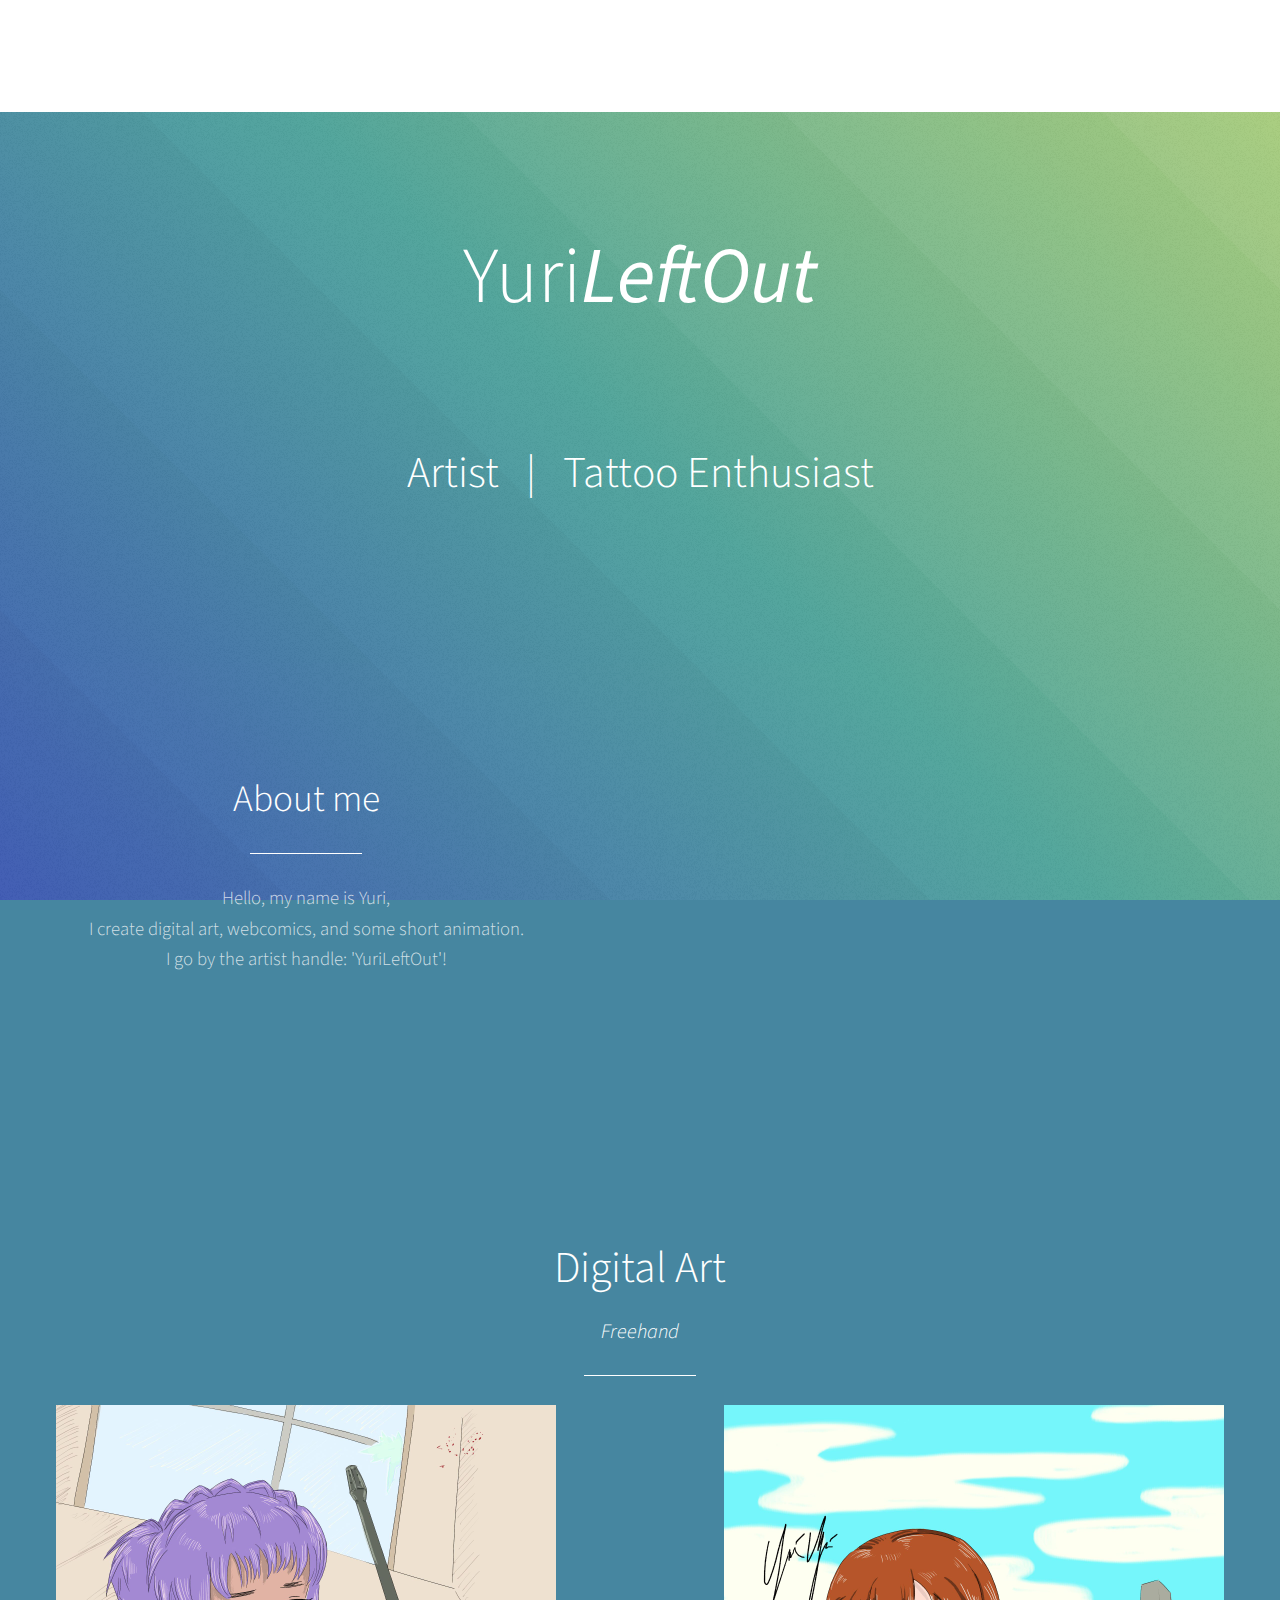
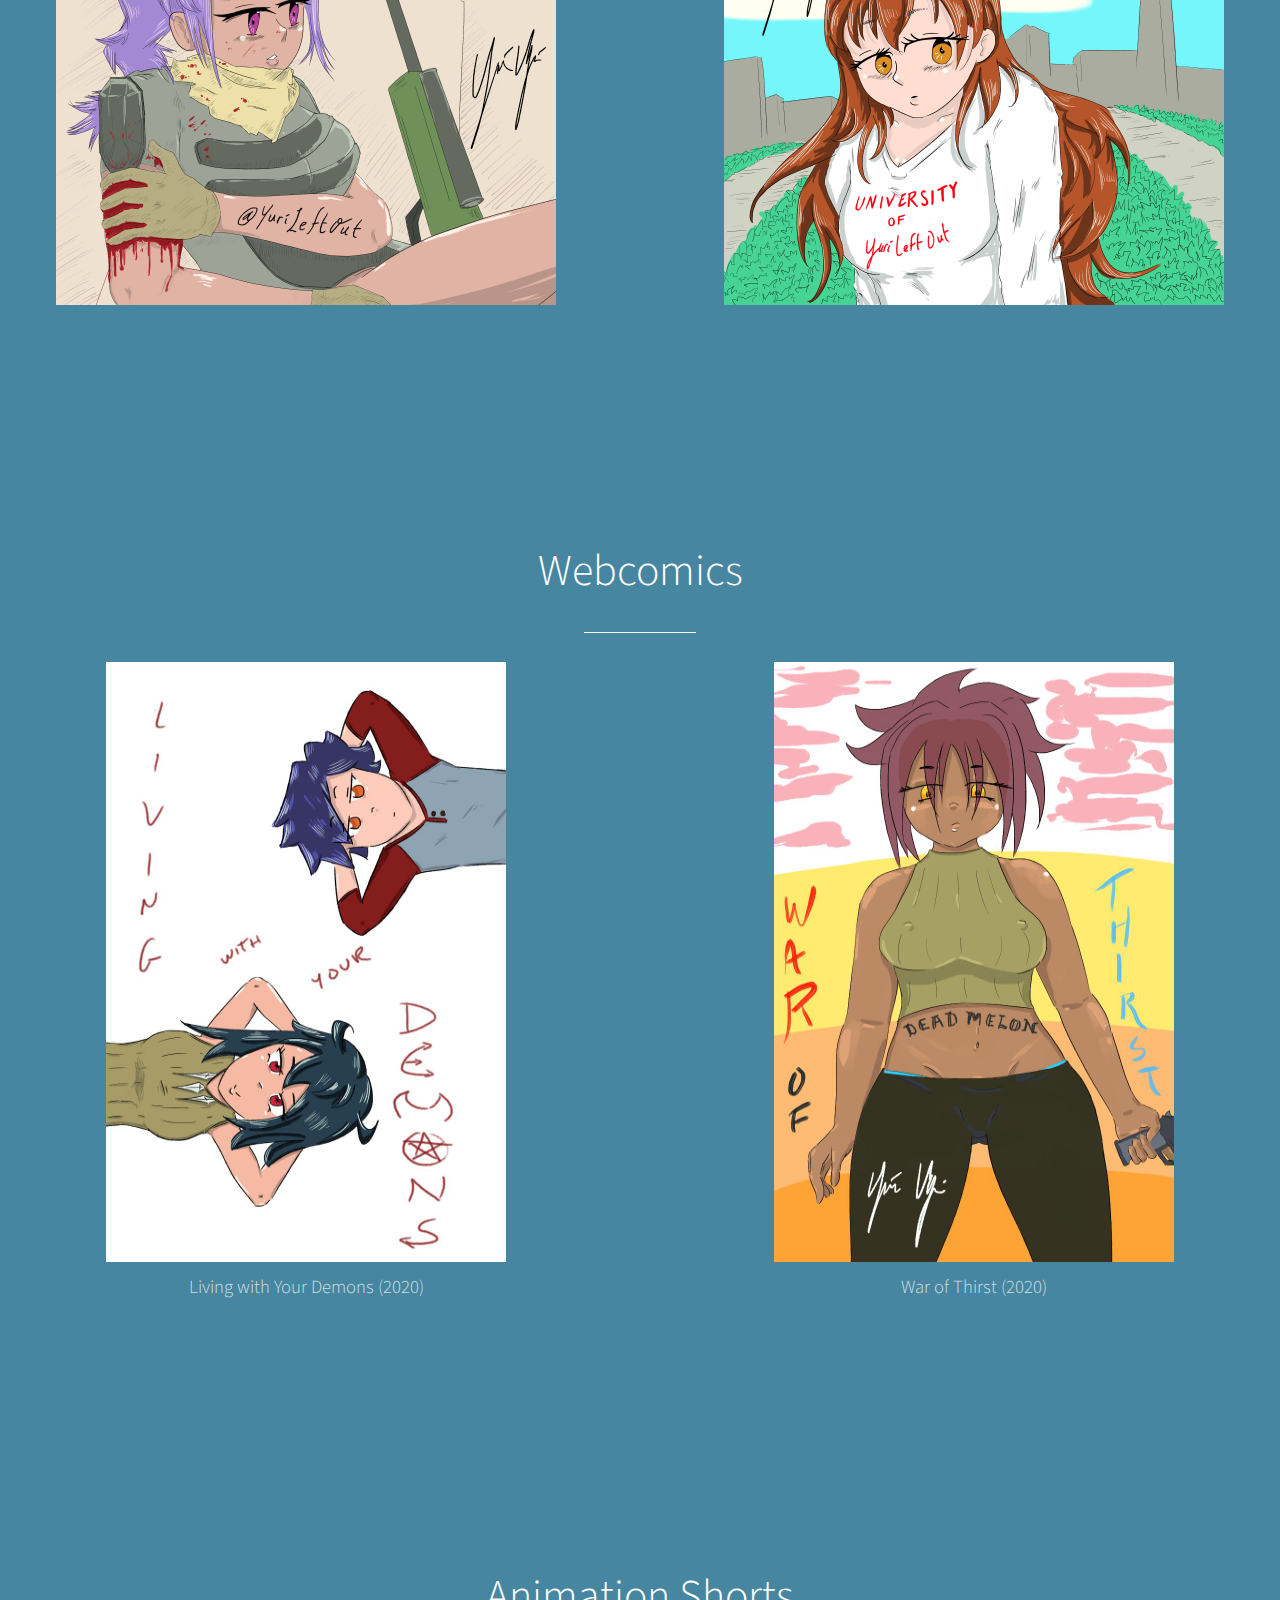
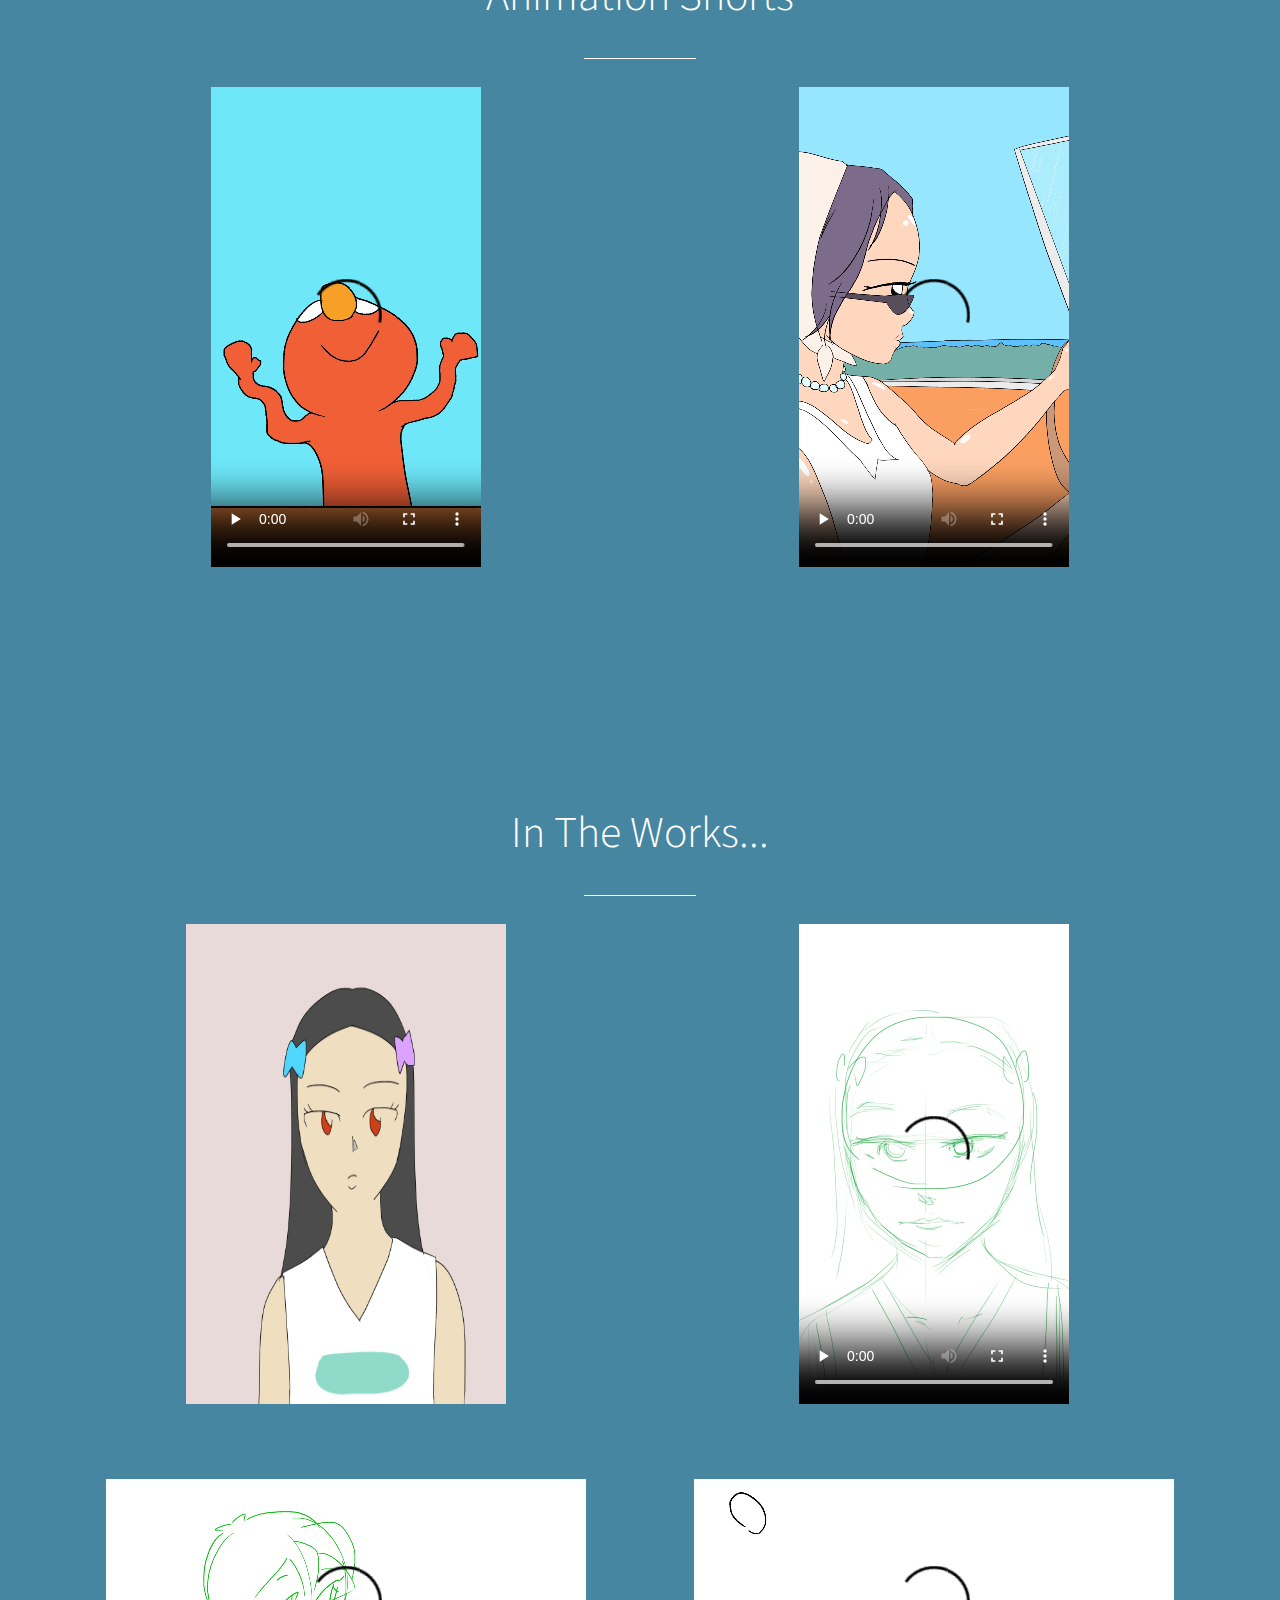
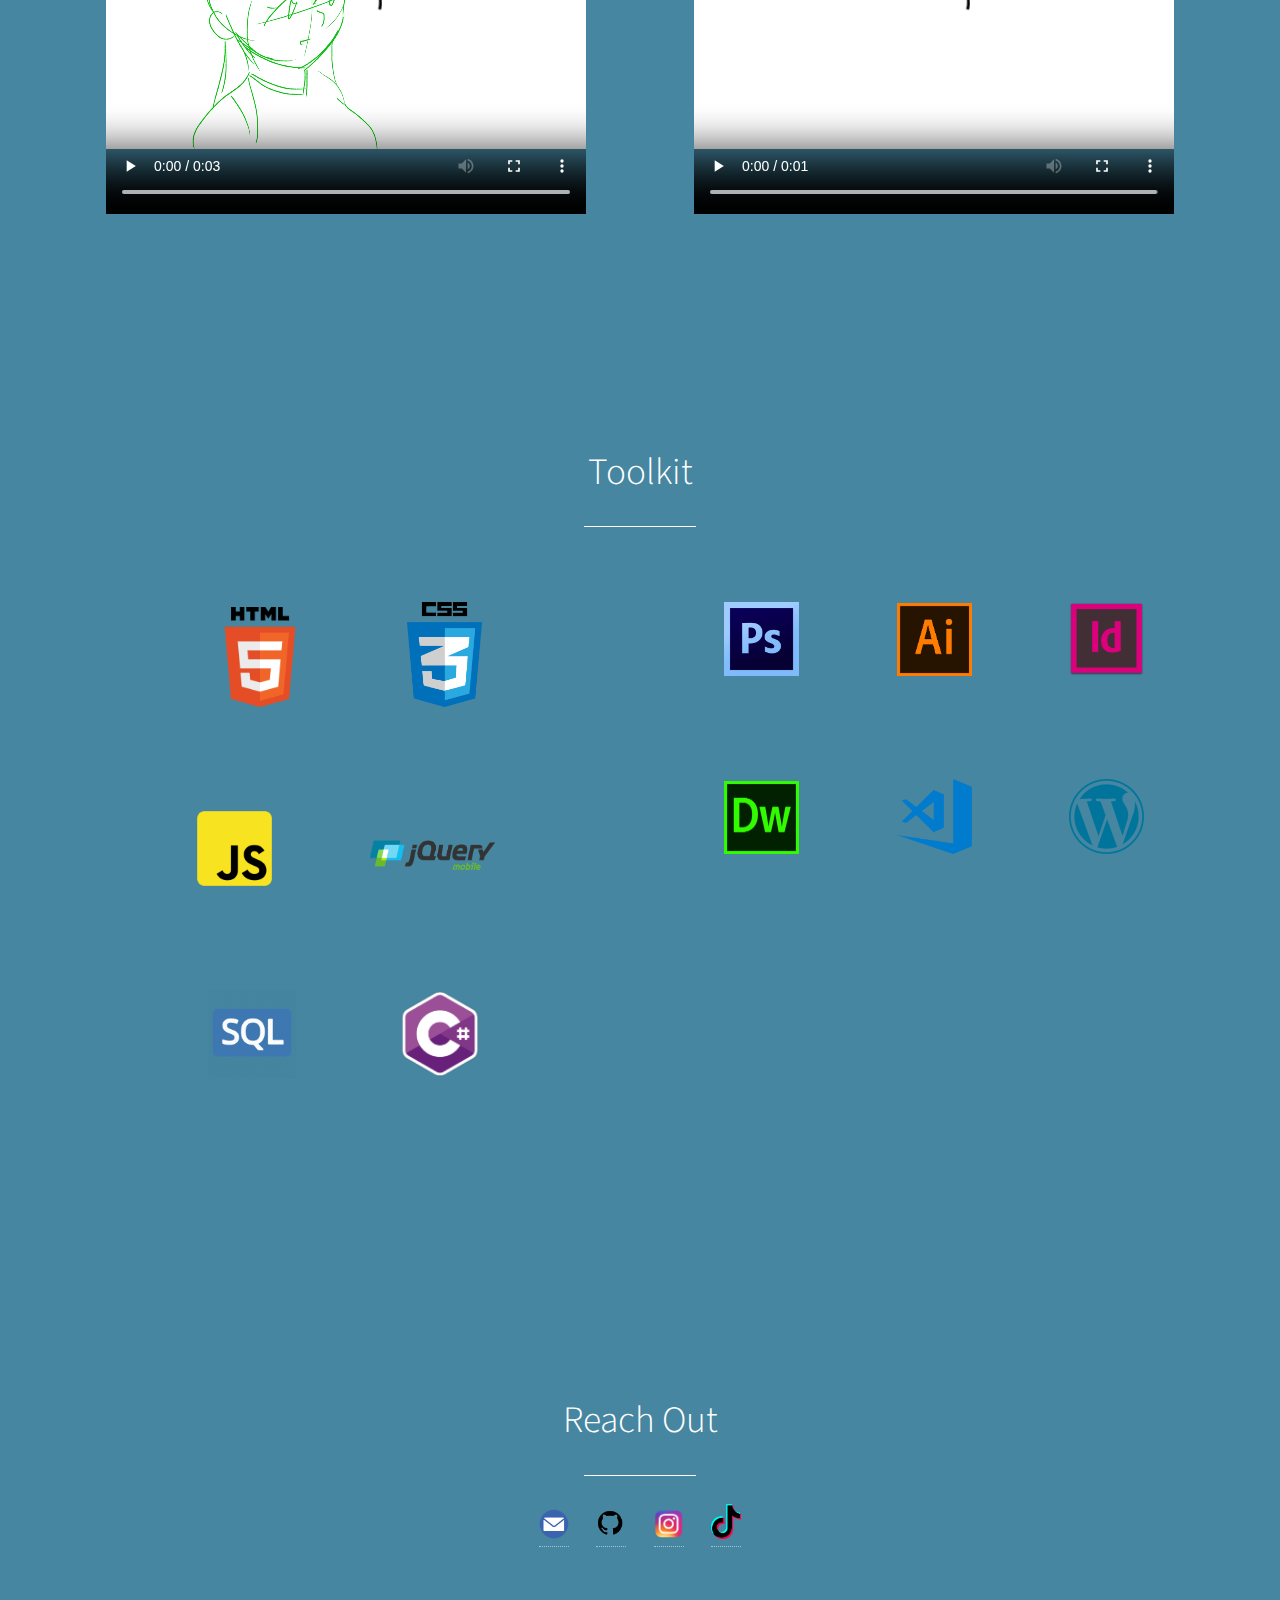
==== index.html @ c4eb5c22 "Add files via upload" ====
<!DOCTYPE HTML>
<!--
	Photon by HTML5 UP
	html5up.net | @ajlkn
	Free for personal and commercial use under the CCA 3.0 license (html5up.net/license)
-->
<html>
	<head>
		<title>YuriLeftOut</title>
		<meta charset="utf-8" />
		<meta name="viewport" content="width=device-width, initial-scale=1, user-scalable=no" />
		<link rel="stylesheet" href="assets/css/main.css" />
		<noscript><link rel="stylesheet" href="assets/css/noscript.css" /></noscript>
	</head>
	<body class="main style1">

		<!-- Header -->
			<section id="footer">
				<div class="">
					<!-- <span class="icon solid major fa-cloud"></span> -->
					
					<h1>Yuri<strong><i>LeftOut</i></strong></h1>
					
					<br>
					<h3>Artist &nbsp; | &nbsp; Tattoo Enthusiast</h3>
					
				</div>
			</section>


		<!-- About -->
			<section id="footer" class="">
				
					<div class="row gtr-150">
						<div class="col-6 col-12-medium">
							<header class="major">
								<h2>About me</h2>
							</header>
							<p>Hello, my name is Yuri,
                                <br>
                                I create digital art, webcomics, and some short animation.
                                <br>
                                I go by the artist handle: 'YuriLeftOut'!
								
							</p>
						</div>
                        <!--
						<div class="col-6 col-12-medium imp-medium">
							<span class="image fit"><img src="drawingTablet.jpg" alt="Graphic Design Process" /></span>
						</div>
                        -->
					</div>
				
			</section>

			<!-- vid demo reel -->
			<section id="footer" class="">
				
                    <header class="major">
						<a href="digitalart.html">
                        <h3>Digital Art</h3>
                        <p><i>Freehand</i></p>
                        </a>
					</header>

                    <!-- an extra row -->
					<div class="row gtr-150">
						<div id="image.left" class="col-6 col-12-medium">
							<img src="yuriyuri-SniperDowned-color3.jpg" width="500" length="500" alt="SniperDowned">
						</div>
						<div id="image.right" class="col-6 col-12-medium imp-medium">
							<img src="yuriyuri-TokyoFem-color3.jpg" width="500" length="500" alt="TokyoFem">
						</div>
					</div>

                    <!--
                    
					<div class="row gtr-150">
						<div id="image.left" class="col-6 col-12-medium">
							<img src="yuriyuri-Taki-color5.jpg" width="500" length="500" alt="Taki">
						</div>
						<div id="image.right" class="col-6 col-12-medium imp-medium">
							<img src="yuriyuri-Nagatoro-color5.jpg" width="500" length="500" alt="Nagatoro">
						</div>
					</div>
                    -->
                
            </section>
            
            <section id="footer" class="">
				
                    <header class="major">
						<a href="webcomics.html">
                            <h3>Webcomics</h3>
                        </a>
					</header>
                    <div class="row gtr-150">
                        
						<div class="col-6 col-12-medium">
							<img src="LwYD-titleCardMain2.jpg" position="center-align" width="400" height="600" alt="Living with Your Demons">
                            <p>Living with Your Demons (2020)</p>
						</div>
						
                        <div class="col-6 col-12-medium">
							<img src="WOT-titleCardArt1.jpg" position="center-align" width="400" height="600" alt="War of Thirst">
                            <p>War of Thirst (2020)</p>
						
					</div>

                    
                </div>
			</section>


            <section id="footer" class="">
				<div class="container">
                    <header class="major">
                        <a href="anishorts.html">
						<h3>Animation Shorts</h3>
                        </a>
					</header>


                    <!-- an extra row 2.5 -->
					<div class="row gtr-150">
						<div class="col-6 col-12-medium">
							<video width="270" height="480" autoplay controls loop>
								<source src="tt-ABCDEFu-Elmo2-withTag.mp4" type="video/mp4">
								Your browser does not support the video tag.
							</video>
						</div>
                        <div class="col-6 col-12-medium">
							<video width="270" height="480" autoplay controls loop>
								<source src="OR-DejaVu-ani2-lighting.mp4" type="video/mp4">
								Your browser does not support the video tag.
							</video>
						</div>
                        <!--
						<div class="col-6 col-12-medium imp-medium">
							<video width="270" height="480" autoplay controls loop>
								<source src="tt-DojaCat-ani3ink-color4.mp4" type="video/mp4">
								Your browser does not support the video tag.
							</video>
						</div>
                        -->
					</div>


					<!-- an extra row 3 -->
                    <!--
					<div class="row gtr-150">
						<div class="col-6 col-12-medium">
							<video width="270" height="480" autoplay controls loop>
								<source src="OR-DejaVu-ani2-lighting.mp4" type="video/mp4">
								Your browser does not support the video tag.
							</video>
						</div>
						<div class="col-6 col-12-medium imp-medium">
							<video width="270" height="480" autoplay controls loop>
								<source src="tt-DojaCat-ani3ink-color4.mp4" type="video/mp4">
								Your browser does not support the video tag.
							</video>
						</div>
					</div>
                    -->

					<!-- an extra row 4 -->
                    <!--
					<div class="row gtr-150">
						<div class="col-6 col-12-medium">
							<video width="270" height="480" autoplay controls loop>
								<source src="tt-BananaPhone-ani1-color2.mp4" type="video/mp4">
								Your browser does not support the video tag.
							</video>
						</div>
						<div class="col-6 col-12-medium imp-medium">
							<video width="270" height="480" autoplay controls loop>
								<source src="tt-BananaPhone-ani2-color2.mp4" type="video/mp4">
								Your browser does not support the video tag.
							</video>
						</div>
					</div>
                    -->
                </div>
			</section>


            <section id="footer" class="">
				<div class="container">
                    <header class="major">
						<h3>In The Works...</h3>
					</header>
                    <!-- an extra row 5 -->
					<div class="row gtr-150">
						<div class="col-6 col-12-medium">
							<img src="characterModel-G4U.jpg" width="320" height="480">
						</div>
						<div class="col-6 col-12-medium imp-medium">
							<video width="270" height="480" autoplay controls loop>
								<source src="tt-G4U-ani5.mp4" type="video/mp4">
								Your browser does not support the video tag.
							</video>
						</div>
					</div>

                    <!-- an extra row 5 -->
                    <!--
					<div class="row gtr-150">
						
						<div class="">
							<video width="960" height="540" autoplay controls loop>
								<source src="ani-Levi-redone.mp4" type="video/mp4">
								Your browser does not support the video tag.
							</video>
						</div>
					</div>
                    -->


                    <!-- an extra row -->
					<div class="row gtr-150">
                        <div class="col-6 col-12-medium">
							<video width="480" height="400" autoplay controls loop>
								<source src="YT-WorstInterviewEver-DeskGirl.mp4" type="video/mp4">
								Your browser does not support the video tag.
							</video>
						</div>
						<!--
                        <div class="col-6 col-12-medium">
							<video width="480" height="400" autoplay controls loop>
								<source src="AniTest-charDes.mp4" type="video/mp4">
								Your browser does not support the video tag.
							</video>
						</div>
                        -->
						<div class="col-6 col-12-medium imp-medium">
							<video width="480" height="400" autoplay controls loop>
								<source src="AniTest-BallBounce1.mp4" type="video/mp4">
								Your browser does not support the video tag.
							</video>
						</div>
					</div>


				</div>
			</section>


			
			<section id="footer" class="">
					<div class="container">
						<header class="major" align="center">
							<h2>Toolkit</h2>
						</header>
						
						<div class="row gtr-150">
							<div class="col-6 col-12-medium">
								<ul class="major-icons">
									<li><span><img src="html5.png" width="100px" length="100px" alt="HTML5"></span></li>
									<li><span><img src="css3.png" width="75px" length="75px" alt="CSS3"></span></li>
									<li><span><img src="javascript.png" width="75px" length="75px" alt="JavaScript"></span></li>
									<li><span><img src="jQuery.png" width="125px" length="125px" alt="jQuery"></span></li>
									<li><span><img src="sql.png" width="90px" length="90px" alt="SQL"></span></li>
									<li><span><img src="csharppng.png" width="90px" length="90px" alt="C#"></span></li>
								</ul>
							</div>
							<div class="col-6 col-12-medium">
								<ul class="major-icons">
									<li><span><img src="psicon.png" width="75px" length="75px" alt="Adobe Photoshop"></span></li>
									<li><span><img src="aiicon.png" width="75px" length="75px" alt="Adobe Illustrator"></span></li>
									<li><span><img src="idicon.png" width="75px" length="75px" alt="Adobe InDesign"></span></li>
									<li><span><img src="dwicon.png" width="75px" length="75px" alt="Adobe Dreamweaver"></span></li>
									<li><span><img src="visualstudiocodeicon.png" width="75px" length="75px" alt="Visual Studio Code"></span></li>
									<li><span><img src="wordpressicon.png" width="75px" length="75px" alt="WordPress"></span></li>
								</ul>
							</div>
						</div>
					</div>
				</section>
			
	
            <!--
			
				<section id="footer" class="main style1 special">
					<div class="container">
						<header class="major">
							<h2>Projects</h2>
						</header>
						<a href="https://www.instagram.com/chriscollins/" class="button wide">View</a>
					</div>
				</section>
            -->



		<!-- Four -->
			<section id="footer" class="main style2 special">
				<div class="container">
					<header class="major">
						<h2>Reach Out</h2>
					</header>
										<!-- Icon links -->
										<ul class="icons">
                                            <!--
                                            <li><a href="mailto:chrisjruiz@outlook.com?subject= New Inquiry" class="icon solid alt fa-envelope"><span class="label">Email</span></a></li>
											<li><a href="https://github.com/yurileftout" class="icon brands alt fa-github"><span class="label">GitHub</span></a></li>
											<li><a href="https://webtoon.com/yurileftout" class="icon brands alt fa-github"><span class="label">Webtoon</span></a></li>
                                            <li><a href="https://lezhin.com/yurileftout" class="icon brands alt fa-github"><span class="label">Lezhin</span></a></li>
                                            -->
                                            <li><a href="mailto:yuriyurisan@protonmail.com?subject= New Inquiry"><img src="emailLogo.png" width="30px" length="30px" alt="Email"></a></li>
											<li><a href="https://github.com/yurileftout"><img src="githubLogo.png" width="30px" length="30px" alt="Github"></a></li>
                                            <!--
                                            <li><a href="https://webtoon.com/yurileftout"><img src="WebtoonLogo.png" width="30px" length="30px" alt="Webtoon"></a></li>
                                            <li><a href="https://youtube.com/yurileftout"><img src="YTLogo.png" width="30px" length="30px" alt="Youtube"></a></li>
											-->
                                            <!--
                                            <li><a href="https://lezhin.com/yurileftout"><img src="LezhinLogo.png" width="30px" length="30px" alt="Lezhin"></a></li>
                                            -->
                                            <li><a href="https://instagram.com/yurileftout"><img src="instaLogo.png" width="30px" length="30px" alt="Instagram"></a></li>
											<li><a href="https://tiktok.com/yurileftout"><img src="TTLogo.png" width="30px" length="30px" alt="TikTok"></a></li>
											<!--
                                            <li><a href="https://dribbble.com/yurileftout"><img src="dribbble.png" width="30px" length="30px" alt="Dribbble"></a></li>
											<li><a href="https://500px.com/yurileftout"><img src="500px.png" width="30px" length="30px" alt="500px"></a></li>					
											<li><a href="https://soundcloud.com/chrisseik" class="icon solid alt fa-cloud"><span class="label">Sound Cloud</span></a></li>
											<li><a href="https://behance.net/chrisseik"><img src="behance.png" width="30px" length="30px" alt="Behance"></a></li>
                                            -->
										</ul>
					
					<!--
					<p>For all business inquiries, click the respective button icons below.</p>
					<ul class="actions special">
						<li><a href="mailto:kaleb.chris@outlook.com?subject= New Inquiry" class="button wide primary">Email</a></li>
						<li><a href="https://dribbble.com/somagraphix" class="button wide">Portraits</a></li>
						<li><a href="https://500px.com/somagraphix" class="button wide">Photography</a></li>
					</ul>
					-->
				</div>
			</section>

		
		<!-- Scripts -->
			<script src="assets/js/jquery.min.js"></script>
			<script src="assets/js/jquery.scrolly.min.js"></script>
			<script src="assets/js/browser.min.js"></script>
			<script src="assets/js/breakpoints.min.js"></script>
			<script src="assets/js/util.js"></script>
			<script src="assets/js/main.js"></script>

	</body>
</html>
---- assets/css/main.css ----
@import url("fontawesome-all.min.css");
@import url("https://fonts.googleapis.com/css?family=Source+Sans+Pro:300,300italic,400,400italic");

/*
	Photon by HTML5 UP
	html5up.net | @ajlkn
	Free for personal and commercial use under the CCA 3.0 license (html5up.net/license)
*/

html, body, div, span, applet, object,
iframe, h1, h2, h3, h4, h5, h6, p, blockquote,
pre, a, abbr, acronym, address, big, cite,
code, del, dfn, em, img, ins, kbd, q, s, samp,
small, strike, strong, sub, sup, tt, var, b,
u, i, center, dl, dt, dd, ol, ul, li, fieldset,
form, label, legend, table, caption, tbody,
tfoot, thead, tr, th, td, article, aside,
canvas, details, embed, figure, figcaption,
footer, header, hgroup, menu, nav, output, ruby,
section, summary, time, mark, audio, video {
	margin: 0;
	padding: 0;
	border: 0;
	font-size: 100%;
	font: inherit;
	vertical-align: baseline;}

article, aside, details, figcaption, figure,
footer, header, hgroup, menu, nav, section {
	display: block;}

body {
	line-height: 1;
}

ol, ul {
	list-style: none;
}

blockquote, q {
	quotes: none;
}

	blockquote:before, blockquote:after, q:before, q:after {
		content: '';
		content: none;
	}

table {
	border-collapse: collapse;
	border-spacing: 0;
}

body {
	-webkit-text-size-adjust: none;
}

mark {
	background-color: transparent;
	color: inherit;
}

input::-moz-focus-inner {
	border: 0;
	padding: 0;
}

input, select, textarea {
	-moz-appearance: none;
	-webkit-appearance: none;
	-ms-appearance: none;
	appearance: none;
}

/* Basic */

	html {
		box-sizing: border-box;
	}

	*, *:before, *:after {
		box-sizing: inherit;
	}

	body {
		background: #fff;
	}

		body.is-preload *, body.is-preload *:before, body.is-preload *:after {
			-moz-animation: none !important;
			-webkit-animation: none !important;
			-ms-animation: none !important;
			animation: none !important;
			-moz-transition: none !important;
			-webkit-transition: none !important;
			-ms-transition: none !important;
			transition: none !important;
		}

	body, input, select, textarea {
		color: #666;
		font-family: "Source Sans Pro", Helvetica, sans-serif;
		font-size: 16pt;
		font-weight: 300;
		line-height: 1.65em;
	}

	a {
		-moz-transition: color 0.2s ease-in-out, border-color 0.2s ease-in-out;
		-webkit-transition: color 0.2s ease-in-out, border-color 0.2s ease-in-out;
		-ms-transition: color 0.2s ease-in-out, border-color 0.2s ease-in-out;
		transition: color 0.2s ease-in-out, border-color 0.2s ease-in-out;
		border-bottom: dotted 1px #666;
		color: inherit;
		text-decoration: none;
	}

		a:hover {
			border-bottom-color: transparent !important;
			color: #6bd4c8;
		}

	strong, b {
		color: #555;
		font-weight: 400;
	}

	em, i {
		font-style: italic;
	}

	p {
		margin: 0 0 2em 0;
	}

	h1, h2, h3, h4, h5, h6 {
		color: #555;
		line-height: 1em;
		margin: 0 0 1em 0;
	}

		h1 a, h2 a, h3 a, h4 a, h5 a, h6 a {
			color: inherit;
			text-decoration: none;
		}

	h1 {
		font-size: 4.25em;
		line-height: 1.35em;
	}

	h2 {
		font-size: 2em;
		line-height: 1.35em;
	}

	h3 {
		font-size: 2.35em;
		line-height: 1.5em;
	}

	h4 {
		font-size: 1.25em;
		line-height: 1.5em;
	}

	h5 {
		font-size: 0.9em;
		line-height: 1.5em;
	}

	h6 {
		font-size: 0.7em;
		line-height: 1.5em;
	}

	sub {
		font-size: 0.8em;
		position: relative;
		top: 0.5em;
	}

	sup {
		font-size: 0.8em;
		position: relative;
		top: -0.5em;
	}

	hr {
		border: 0;
		border-bottom: solid 1px rgba(144, 144, 144, 0.5);
		margin: 2em 0;
	}

		hr.major {
			margin: 3em 0;
		}

	blockquote {
		border-left: solid 4px rgba(144, 144, 144, 0.5);
		font-style: italic;
		margin: 0 0 2em 0;
		padding: 0.5em 0 0.5em 2em;
	}

	code {
		background: rgba(144, 144, 144, 0.075);
		border-radius: 4px;
		border: solid 1px rgba(144, 144, 144, 0.5);
		font-family: "Courier New", monospace;
		font-size: 0.9em;
		margin: 0 0.25em;
		padding: 0.25em 0.65em;
	}

	pre {
		-webkit-overflow-scrolling: touch;
		font-family: "Courier New", monospace;
		font-size: 0.9em;
		margin: 0 0 2em 0;
	}

		pre code {
			display: block;
			line-height: 1.75em;
			padding: 1em 1.5em;
			overflow-x: auto;
		}

	.align-left {
		text-align: left;
	}

	.align-center {
		text-align: center;
	}

	.align-right {
		text-align: right;
	}

/* Container */

	.container {
		margin: 0 auto;
		max-width: calc(100% - 4em);
		width: 60em;
	}

		.container.xsmall {
			width: 15em;
		}

		.container.small {
			width: 30em;
		}

		.container.medium {
			width: 45em;
		}

		.container.large {
			width: 75em;
		}

		.container.xlarge {
			width: 90em;
		}

		.container.max {
			width: 100%;
		}

		@media screen and (max-width: 980px) {

			.container {
				max-width: 100% !important;
				width: 100% !important;
			}

		}

		@media screen and (max-width: 480px) {

			.container {
				max-width: calc(100% - 3em);
			}

		}

/* Row */

	.row {
		display: flex;
		flex-wrap: wrap;
		box-sizing: border-box;
		align-items: stretch;
	}

		.row > * {
			box-sizing: border-box;
		}

		.row.gtr-uniform > * > :last-child {
			margin-bottom: 0;
		}

		.row.aln-left {
			justify-content: flex-start;
		}

		.row.aln-center {
			justify-content: center;
		}

		.row.aln-right {
			justify-content: flex-end;
		}

		.row.aln-top {
			align-items: flex-start;
		}

		.row.aln-middle {
			align-items: center;
		}

		.row.aln-bottom {
			align-items: flex-end;
		}

		.row > .imp {
			order: -1;
		}

		.row > .col-1 {
			width: 8.33333%;
		}

		.row > .off-1 {
			margin-left: 8.33333%;
		}

		.row > .col-2 {
			width: 16.66667%;
		}

		.row > .off-2 {
			margin-left: 16.66667%;
		}

		.row > .col-3 {
			width: 25%;
		}

		.row > .off-3 {
			margin-left: 25%;
		}

		.row > .col-4 {
			width: 33.33333%;
		}

		.row > .off-4 {
			margin-left: 33.33333%;
		}

		.row > .col-5 {
			width: 41.66667%;
		}

		.row > .off-5 {
			margin-left: 41.66667%;
		}

		.row > .col-6 {
			width: 50%;
		}

		.row > .off-6 {
			margin-left: 50%;
		}

		.row > .col-7 {
			width: 58.33333%;
		}

		.row > .off-7 {
			margin-left: 58.33333%;
		}

		.row > .col-8 {
			width: 66.66667%;
		}

		.row > .off-8 {
			margin-left: 66.66667%;
		}

		.row > .col-9 {
			width: 75%;
		}

		.row > .off-9 {
			margin-left: 75%;
		}

		.row > .col-10 {
			width: 83.33333%;
		}

		.row > .off-10 {
			margin-left: 83.33333%;
		}

		.row > .col-11 {
			width: 91.66667%;
		}

		.row > .off-11 {
			margin-left: 91.66667%;
		}

		.row > .col-12 {
			width: 100%;
		}

		.row > .off-12 {
			margin-left: 100%;
		}

		.row.gtr-0 {
			margin-top: 0;
			margin-left: 0em;
		}

			.row.gtr-0 > * {
				padding: 0 0 0 0em;
			}

			.row.gtr-0.gtr-uniform {
				margin-top: 0em;
			}

				.row.gtr-0.gtr-uniform > * {
					padding-top: 0em;
				}

		.row.gtr-25 {
			margin-top: 0;
			margin-left: -0.5em;
		}

			.row.gtr-25 > * {
				padding: 0 0 0 0.5em;
			}

			.row.gtr-25.gtr-uniform {
				margin-top: -0.5em;
			}

				.row.gtr-25.gtr-uniform > * {
					padding-top: 0.5em;
				}

		.row.gtr-50 {
			margin-top: 0;
			margin-left: -1em;
		}

			.row.gtr-50 > * {
				padding: 0 0 0 1em;
			}

			.row.gtr-50.gtr-uniform {
				margin-top: -1em;
			}

				.row.gtr-50.gtr-uniform > * {
					padding-top: 1em;
				}

		.row {
			margin-top: 0;
			margin-left: -2em;
		}

			.row > * {
				padding: 0 0 0 2em;
			}

			.row.gtr-uniform {
				margin-top: -2em;
			}

				.row.gtr-uniform > * {
					padding-top: 2em;
				}

		.row.gtr-150 {
			margin-top: 0;
			margin-left: -3em;
		}

			.row.gtr-150 > * {
				padding: 0 0 0 3em;
			}

			.row.gtr-150.gtr-uniform {
				margin-top: -3em;
			}

				.row.gtr-150.gtr-uniform > * {
					padding-top: 3em;
				}

		.row.gtr-200 {
			margin-top: 0;
			margin-left: -4em;
		}

			.row.gtr-200 > * {
				padding: 0 0 0 4em;
			}

			.row.gtr-200.gtr-uniform {
				margin-top: -4em;
			}

				.row.gtr-200.gtr-uniform > * {
					padding-top: 4em;
				}

		@media screen and (max-width: 1680px) {

			.row {
				display: flex;
				flex-wrap: wrap;
				box-sizing: border-box;
				align-items: stretch;
			}

				.row > * {
					box-sizing: border-box;
				}

				.row.gtr-uniform > * > :last-child {
					margin-bottom: 0;
				}

				.row.aln-left {
					justify-content: flex-start;
				}

				.row.aln-center {
					justify-content: center;
				}

				.row.aln-right {
					justify-content: flex-end;
				}

				.row.aln-top {
					align-items: flex-start;
				}

				.row.aln-middle {
					align-items: center;
				}

				.row.aln-bottom {
					align-items: flex-end;
				}

				.row > .imp-xlarge {
					order: -1;
				}

				.row > .col-1-xlarge {
					width: 8.33333%;
				}

				.row > .off-1-xlarge {
					margin-left: 8.33333%;
				}

				.row > .col-2-xlarge {
					width: 16.66667%;
				}

				.row > .off-2-xlarge {
					margin-left: 16.66667%;
				}

				.row > .col-3-xlarge {
					width: 25%;
				}

				.row > .off-3-xlarge {
					margin-left: 25%;
				}

				.row > .col-4-xlarge {
					width: 33.33333%;
				}

				.row > .off-4-xlarge {
					margin-left: 33.33333%;
				}

				.row > .col-5-xlarge {
					width: 41.66667%;
				}

				.row > .off-5-xlarge {
					margin-left: 41.66667%;
				}

				.row > .col-6-xlarge {
					width: 50%;
				}

				.row > .off-6-xlarge {
					margin-left: 50%;
				}

				.row > .col-7-xlarge {
					width: 58.33333%;
				}

				.row > .off-7-xlarge {
					margin-left: 58.33333%;
				}

				.row > .col-8-xlarge {
					width: 66.66667%;
				}

				.row > .off-8-xlarge {
					margin-left: 66.66667%;
				}

				.row > .col-9-xlarge {
					width: 75%;
				}

				.row > .off-9-xlarge {
					margin-left: 75%;
				}

				.row > .col-10-xlarge {
					width: 83.33333%;
				}

				.row > .off-10-xlarge {
					margin-left: 83.33333%;
				}

				.row > .col-11-xlarge {
					width: 91.66667%;
				}

				.row > .off-11-xlarge {
					margin-left: 91.66667%;
				}

				.row > .col-12-xlarge {
					width: 100%;
				}

				.row > .off-12-xlarge {
					margin-left: 100%;
				}

				.row.gtr-0 {
					margin-top: 0;
					margin-left: 0em;
				}

					.row.gtr-0 > * {
						padding: 0 0 0 0em;
					}

					.row.gtr-0.gtr-uniform {
						margin-top: 0em;
					}

						.row.gtr-0.gtr-uniform > * {
							padding-top: 0em;
						}

				.row.gtr-25 {
					margin-top: 0;
					margin-left: -0.5em;
				}

					.row.gtr-25 > * {
						padding: 0 0 0 0.5em;
					}

					.row.gtr-25.gtr-uniform {
						margin-top: -0.5em;
					}

						.row.gtr-25.gtr-uniform > * {
							padding-top: 0.5em;
						}

				.row.gtr-50 {
					margin-top: 0;
					margin-left: -1em;
				}

					.row.gtr-50 > * {
						padding: 0 0 0 1em;
					}

					.row.gtr-50.gtr-uniform {
						margin-top: -1em;
					}

						.row.gtr-50.gtr-uniform > * {
							padding-top: 1em;
						}

				.row {
					margin-top: 0;
					margin-left: -2em;
				}

					.row > * {
						padding: 0 0 0 2em;
					}

					.row.gtr-uniform {
						margin-top: -2em;
					}

						.row.gtr-uniform > * {
							padding-top: 2em;
						}

				.row.gtr-150 {
					margin-top: 0;
					margin-left: -3em;
				}

					.row.gtr-150 > * {
						padding: 0 0 0 3em;
					}

					.row.gtr-150.gtr-uniform {
						margin-top: -3em;
					}

						.row.gtr-150.gtr-uniform > * {
							padding-top: 3em;
						}

				.row.gtr-200 {
					margin-top: 0;
					margin-left: -4em;
				}

					.row.gtr-200 > * {
						padding: 0 0 0 4em;
					}

					.row.gtr-200.gtr-uniform {
						margin-top: -4em;
					}

						.row.gtr-200.gtr-uniform > * {
							padding-top: 4em;
						}

		}

		@media screen and (max-width: 1140px) {

			.row {
				display: flex;
				flex-wrap: wrap;
				box-sizing: border-box;
				align-items: stretch;
			}

				.row > * {
					box-sizing: border-box;
				}

				.row.gtr-uniform > * > :last-child {
					margin-bottom: 0;
				}

				.row.aln-left {
					justify-content: flex-start;
				}

				.row.aln-center {
					justify-content: center;
				}

				.row.aln-right {
					justify-content: flex-end;
				}

				.row.aln-top {
					align-items: flex-start;
				}

				.row.aln-middle {
					align-items: center;
				}

				.row.aln-bottom {
					align-items: flex-end;
				}

				.row > .imp-large {
					order: -1;
				}

				.row > .col-1-large {
					width: 8.33333%;
				}

				.row > .off-1-large {
					margin-left: 8.33333%;
				}

				.row > .col-2-large {
					width: 16.66667%;
				}

				.row > .off-2-large {
					margin-left: 16.66667%;
				}

				.row > .col-3-large {
					width: 25%;
				}

				.row > .off-3-large {
					margin-left: 25%;
				}

				.row > .col-4-large {
					width: 33.33333%;
				}

				.row > .off-4-large {
					margin-left: 33.33333%;
				}

				.row > .col-5-large {
					width: 41.66667%;
				}

				.row > .off-5-large {
					margin-left: 41.66667%;
				}

				.row > .col-6-large {
					width: 50%;
				}

				.row > .off-6-large {
					margin-left: 50%;
				}

				.row > .col-7-large {
					width: 58.33333%;
				}

				.row > .off-7-large {
					margin-left: 58.33333%;
				}

				.row > .col-8-large {
					width: 66.66667%;
				}

				.row > .off-8-large {
					margin-left: 66.66667%;
				}

				.row > .col-9-large {
					width: 75%;
				}

				.row > .off-9-large {
					margin-left: 75%;
				}

				.row > .col-10-large {
					width: 83.33333%;
				}

				.row > .off-10-large {
					margin-left: 83.33333%;
				}

				.row > .col-11-large {
					width: 91.66667%;
				}

				.row > .off-11-large {
					margin-left: 91.66667%;
				}

				.row > .col-12-large {
					width: 100%;
				}

				.row > .off-12-large {
					margin-left: 100%;
				}

				.row.gtr-0 {
					margin-top: 0;
					margin-left: 0em;
				}

					.row.gtr-0 > * {
						padding: 0 0 0 0em;
					}

					.row.gtr-0.gtr-uniform {
						margin-top: 0em;
					}

						.row.gtr-0.gtr-uniform > * {
							padding-top: 0em;
						}

				.row.gtr-25 {
					margin-top: 0;
					margin-left: -0.5em;
				}

					.row.gtr-25 > * {
						padding: 0 0 0 0.5em;
					}

					.row.gtr-25.gtr-uniform {
						margin-top: -0.5em;
					}

						.row.gtr-25.gtr-uniform > * {
							padding-top: 0.5em;
						}

				.row.gtr-50 {
					margin-top: 0;
					margin-left: -1em;
				}

					.row.gtr-50 > * {
						padding: 0 0 0 1em;
					}

					.row.gtr-50.gtr-uniform {
						margin-top: -1em;
					}

						.row.gtr-50.gtr-uniform > * {
							padding-top: 1em;
						}

				.row {
					margin-top: 0;
					margin-left: -2em;
				}

					.row > * {
						padding: 0 0 0 2em;
					}

					.row.gtr-uniform {
						margin-top: -2em;
					}

						.row.gtr-uniform > * {
							padding-top: 2em;
						}

				.row.gtr-150 {
					margin-top: 0;
					margin-left: -3em;
				}

					.row.gtr-150 > * {
						padding: 0 0 0 3em;
					}

					.row.gtr-150.gtr-uniform {
						margin-top: -3em;
					}

						.row.gtr-150.gtr-uniform > * {
							padding-top: 3em;
						}

				.row.gtr-200 {
					margin-top: 0;
					margin-left: -4em;
				}

					.row.gtr-200 > * {
						padding: 0 0 0 4em;
					}

					.row.gtr-200.gtr-uniform {
						margin-top: -4em;
					}

						.row.gtr-200.gtr-uniform > * {
							padding-top: 4em;
						}

		}

		@media screen and (max-width: 980px) {

			.row {
				display: flex;
				flex-wrap: wrap;
				box-sizing: border-box;
				align-items: stretch;
			}

				.row > * {
					box-sizing: border-box;
				}

				.row.gtr-uniform > * > :last-child {
					margin-bottom: 0;
				}

				.row.aln-left {
					justify-content: flex-start;
				}

				.row.aln-center {
					justify-content: center;
				}

				.row.aln-right {
					justify-content: flex-end;
				}

				.row.aln-top {
					align-items: flex-start;
				}

				.row.aln-middle {
					align-items: center;
				}

				.row.aln-bottom {
					align-items: flex-end;
				}

				.row > .imp-medium {
					order: -1;
				}

				.row > .col-1-medium {
					width: 8.33333%;
				}

				.row > .off-1-medium {
					margin-left: 8.33333%;
				}

				.row > .col-2-medium {
					width: 16.66667%;
				}

				.row > .off-2-medium {
					margin-left: 16.66667%;
				}

				.row > .col-3-medium {
					width: 25%;
				}

				.row > .off-3-medium {
					margin-left: 25%;
				}

				.row > .col-4-medium {
					width: 33.33333%;
				}

				.row > .off-4-medium {
					margin-left: 33.33333%;
				}

				.row > .col-5-medium {
					width: 41.66667%;
				}

				.row > .off-5-medium {
					margin-left: 41.66667%;
				}

				.row > .col-6-medium {
					width: 50%;
				}

				.row > .off-6-medium {
					margin-left: 50%;
				}

				.row > .col-7-medium {
					width: 58.33333%;
				}

				.row > .off-7-medium {
					margin-left: 58.33333%;
				}

				.row > .col-8-medium {
					width: 66.66667%;
				}

				.row > .off-8-medium {
					margin-left: 66.66667%;
				}

				.row > .col-9-medium {
					width: 75%;
				}

				.row > .off-9-medium {
					margin-left: 75%;
				}

				.row > .col-10-medium {
					width: 83.33333%;
				}

				.row > .off-10-medium {
					margin-left: 83.33333%;
				}

				.row > .col-11-medium {
					width: 91.66667%;
				}

				.row > .off-11-medium {
					margin-left: 91.66667%;
				}

				.row > .col-12-medium {
					width: 100%;
				}

				.row > .off-12-medium {
					margin-left: 100%;
				}

				.row.gtr-0 {
					margin-top: 0;
					margin-left: 0em;
				}

					.row.gtr-0 > * {
						padding: 0 0 0 0em;
					}

					.row.gtr-0.gtr-uniform {
						margin-top: 0em;
					}

						.row.gtr-0.gtr-uniform > * {
							padding-top: 0em;
						}

				.row.gtr-25 {
					margin-top: 0;
					margin-left: -0.5em;
				}

					.row.gtr-25 > * {
						padding: 0 0 0 0.5em;
					}

					.row.gtr-25.gtr-uniform {
						margin-top: -0.5em;
					}

						.row.gtr-25.gtr-uniform > * {
							padding-top: 0.5em;
						}

				.row.gtr-50 {
					margin-top: 0;
					margin-left: -1em;
				}

					.row.gtr-50 > * {
						padding: 0 0 0 1em;
					}

					.row.gtr-50.gtr-uniform {
						margin-top: -1em;
					}

						.row.gtr-50.gtr-uniform > * {
							padding-top: 1em;
						}

				.row {
					margin-top: 0;
					margin-left: -2em;
				}

					.row > * {
						padding: 0 0 0 2em;
					}

					.row.gtr-uniform {
						margin-top: -2em;
					}

						.row.gtr-uniform > * {
							padding-top: 2em;
						}

				.row.gtr-150 {
					margin-top: 0;
					margin-left: -3em;
				}

					.row.gtr-150 > * {
						padding: 0 0 0 3em;
					}

					.row.gtr-150.gtr-uniform {
						margin-top: -3em;
					}

						.row.gtr-150.gtr-uniform > * {
							padding-top: 3em;
						}

				.row.gtr-200 {
					margin-top: 0;
					margin-left: -4em;
				}

					.row.gtr-200 > * {
						padding: 0 0 0 4em;
					}

					.row.gtr-200.gtr-uniform {
						margin-top: -4em;
					}

						.row.gtr-200.gtr-uniform > * {
							padding-top: 4em;
						}

		}

		@media screen and (max-width: 736px) {

			.row {
				display: flex;
				flex-wrap: wrap;
				box-sizing: border-box;
				align-items: stretch;
			}

				.row > * {
					box-sizing: border-box;
				}

				.row.gtr-uniform > * > :last-child {
					margin-bottom: 0;
				}

				.row.aln-left {
					justify-content: flex-start;
				}

				.row.aln-center {
					justify-content: center;
				}

				.row.aln-right {
					justify-content: flex-end;
				}

				.row.aln-top {
					align-items: flex-start;
				}

				.row.aln-middle {
					align-items: center;
				}

				.row.aln-bottom {
					align-items: flex-end;
				}

				.row > .imp-small {
					order: -1;
				}

				.row > .col-1-small {
					width: 8.33333%;
				}

				.row > .off-1-small {
					margin-left: 8.33333%;
				}

				.row > .col-2-small {
					width: 16.66667%;
				}

				.row > .off-2-small {
					margin-left: 16.66667%;
				}

				.row > .col-3-small {
					width: 25%;
				}

				.row > .off-3-small {
					margin-left: 25%;
				}

				.row > .col-4-small {
					width: 33.33333%;
				}

				.row > .off-4-small {
					margin-left: 33.33333%;
				}

				.row > .col-5-small {
					width: 41.66667%;
				}

				.row > .off-5-small {
					margin-left: 41.66667%;
				}

				.row > .col-6-small {
					width: 50%;
				}

				.row > .off-6-small {
					margin-left: 50%;
				}

				.row > .col-7-small {
					width: 58.33333%;
				}

				.row > .off-7-small {
					margin-left: 58.33333%;
				}

				.row > .col-8-small {
					width: 66.66667%;
				}

				.row > .off-8-small {
					margin-left: 66.66667%;
				}

				.row > .col-9-small {
					width: 75%;
				}

				.row > .off-9-small {
					margin-left: 75%;
				}

				.row > .col-10-small {
					width: 83.33333%;
				}

				.row > .off-10-small {
					margin-left: 83.33333%;
				}

				.row > .col-11-small {
					width: 91.66667%;
				}

				.row > .off-11-small {
					margin-left: 91.66667%;
				}

				.row > .col-12-small {
					width: 100%;
				}

				.row > .off-12-small {
					margin-left: 100%;
				}

				.row.gtr-0 {
					margin-top: 0;
					margin-left: 0em;
				}

					.row.gtr-0 > * {
						padding: 0 0 0 0em;
					}

					.row.gtr-0.gtr-uniform {
						margin-top: 0em;
					}

						.row.gtr-0.gtr-uniform > * {
							padding-top: 0em;
						}

				.row.gtr-25 {
					margin-top: 0;
					margin-left: -0.5em;
				}

					.row.gtr-25 > * {
						padding: 0 0 0 0.5em;
					}

					.row.gtr-25.gtr-uniform {
						margin-top: -0.5em;
					}

						.row.gtr-25.gtr-uniform > * {
							padding-top: 0.5em;
						}

				.row.gtr-50 {
					margin-top: 0;
					margin-left: -1em;
				}

					.row.gtr-50 > * {
						padding: 0 0 0 1em;
					}

					.row.gtr-50.gtr-uniform {
						margin-top: -1em;
					}

						.row.gtr-50.gtr-uniform > * {
							padding-top: 1em;
						}

				.row {
					margin-top: 0;
					margin-left: -2em;
				}

					.row > * {
						padding: 0 0 0 2em;
					}

					.row.gtr-uniform {
						margin-top: -2em;
					}

						.row.gtr-uniform > * {
							padding-top: 2em;
						}

				.row.gtr-150 {
					margin-top: 0;
					margin-left: -3em;
				}

					.row.gtr-150 > * {
						padding: 0 0 0 3em;
					}

					.row.gtr-150.gtr-uniform {
						margin-top: -3em;
					}

						.row.gtr-150.gtr-uniform > * {
							padding-top: 3em;
						}

				.row.gtr-200 {
					margin-top: 0;
					margin-left: -4em;
				}

					.row.gtr-200 > * {
						padding: 0 0 0 4em;
					}

					.row.gtr-200.gtr-uniform {
						margin-top: -4em;
					}

						.row.gtr-200.gtr-uniform > * {
							padding-top: 4em;
						}

		}

		@media screen and (max-width: 480px) {

			.row {
				display: flex;
				flex-wrap: wrap;
				box-sizing: border-box;
				align-items: stretch;
			}

				.row > * {
					box-sizing: border-box;
				}

				.row.gtr-uniform > * > :last-child {
					margin-bottom: 0;
				}

				.row.aln-left {
					justify-content: flex-start;
				}

				.row.aln-center {
					justify-content: center;
				}

				.row.aln-right {
					justify-content: flex-end;
				}

				.row.aln-top {
					align-items: flex-start;
				}

				.row.aln-middle {
					align-items: center;
				}

				.row.aln-bottom {
					align-items: flex-end;
				}

				.row > .imp-xsmall {
					order: -1;
				}

				.row > .col-1-xsmall {
					width: 8.33333%;
				}

				.row > .off-1-xsmall {
					margin-left: 8.33333%;
				}

				.row > .col-2-xsmall {
					width: 16.66667%;
				}

				.row > .off-2-xsmall {
					margin-left: 16.66667%;
				}

				.row > .col-3-xsmall {
					width: 25%;
				}

				.row > .off-3-xsmall {
					margin-left: 25%;
				}

				.row > .col-4-xsmall {
					width: 33.33333%;
				}

				.row > .off-4-xsmall {
					margin-left: 33.33333%;
				}

				.row > .col-5-xsmall {
					width: 41.66667%;
				}

				.row > .off-5-xsmall {
					margin-left: 41.66667%;
				}

				.row > .col-6-xsmall {
					width: 50%;
				}

				.row > .off-6-xsmall {
					margin-left: 50%;
				}

				.row > .col-7-xsmall {
					width: 58.33333%;
				}

				.row > .off-7-xsmall {
					margin-left: 58.33333%;
				}

				.row > .col-8-xsmall {
					width: 66.66667%;
				}

				.row > .off-8-xsmall {
					margin-left: 66.66667%;
				}

				.row > .col-9-xsmall {
					width: 75%;
				}

				.row > .off-9-xsmall {
					margin-left: 75%;
				}

				.row > .col-10-xsmall {
					width: 83.33333%;
				}

				.row > .off-10-xsmall {
					margin-left: 83.33333%;
				}

				.row > .col-11-xsmall {
					width: 91.66667%;
				}

				.row > .off-11-xsmall {
					margin-left: 91.66667%;
				}

				.row > .col-12-xsmall {
					width: 100%;
				}

				.row > .off-12-xsmall {
					margin-left: 100%;
				}

				.row.gtr-0 {
					margin-top: 0;
					margin-left: 0em;
				}

					.row.gtr-0 > * {
						padding: 0 0 0 0em;
					}

					.row.gtr-0.gtr-uniform {
						margin-top: 0em;
					}

						.row.gtr-0.gtr-uniform > * {
							padding-top: 0em;
						}

				.row.gtr-25 {
					margin-top: 0;
					margin-left: -0.5em;
				}

					.row.gtr-25 > * {
						padding: 0 0 0 0.5em;
					}

					.row.gtr-25.gtr-uniform {
						margin-top: -0.5em;
					}

						.row.gtr-25.gtr-uniform > * {
							padding-top: 0.5em;
						}

				.row.gtr-50 {
					margin-top: 0;
					margin-left: -1em;
				}

					.row.gtr-50 > * {
						padding: 0 0 0 1em;
					}

					.row.gtr-50.gtr-uniform {
						margin-top: -1em;
					}

						.row.gtr-50.gtr-uniform > * {
							padding-top: 1em;
						}

				.row {
					margin-top: 0;
					margin-left: -2em;
				}

					.row > * {
						padding: 0 0 0 2em;
					}

					.row.gtr-uniform {
						margin-top: -2em;
					}

						.row.gtr-uniform > * {
							padding-top: 2em;
						}

				.row.gtr-150 {
					margin-top: 0;
					margin-left: -3em;
				}

					.row.gtr-150 > * {
						padding: 0 0 0 3em;
					}

					.row.gtr-150.gtr-uniform {
						margin-top: -3em;
					}

						.row.gtr-150.gtr-uniform > * {
							padding-top: 3em;
						}

				.row.gtr-200 {
					margin-top: 0;
					margin-left: -4em;
				}

					.row.gtr-200 > * {
						padding: 0 0 0 4em;
					}

					.row.gtr-200.gtr-uniform {
						margin-top: -4em;
					}

						.row.gtr-200.gtr-uniform > * {
							padding-top: 4em;
						}

		}

		@media screen and (max-width: 320px) {

			.row {
				display: flex;
				flex-wrap: wrap;
				box-sizing: border-box;
				align-items: stretch;
			}

				.row > * {
					box-sizing: border-box;
				}

				.row.gtr-uniform > * > :last-child {
					margin-bottom: 0;
				}

				.row.aln-left {
					justify-content: flex-start;
				}

				.row.aln-center {
					justify-content: center;
				}

				.row.aln-right {
					justify-content: flex-end;
				}

				.row.aln-top {
					align-items: flex-start;
				}

				.row.aln-middle {
					align-items: center;
				}

				.row.aln-bottom {
					align-items: flex-end;
				}

				.row > .imp-xxsmall {
					order: -1;
				}

				.row > .col-1-xxsmall {
					width: 8.33333%;
				}

				.row > .off-1-xxsmall {
					margin-left: 8.33333%;
				}

				.row > .col-2-xxsmall {
					width: 16.66667%;
				}

				.row > .off-2-xxsmall {
					margin-left: 16.66667%;
				}

				.row > .col-3-xxsmall {
					width: 25%;
				}

				.row > .off-3-xxsmall {
					margin-left: 25%;
				}

				.row > .col-4-xxsmall {
					width: 33.33333%;
				}

				.row > .off-4-xxsmall {
					margin-left: 33.33333%;
				}

				.row > .col-5-xxsmall {
					width: 41.66667%;
				}

				.row > .off-5-xxsmall {
					margin-left: 41.66667%;
				}

				.row > .col-6-xxsmall {
					width: 50%;
				}

				.row > .off-6-xxsmall {
					margin-left: 50%;
				}

				.row > .col-7-xxsmall {
					width: 58.33333%;
				}

				.row > .off-7-xxsmall {
					margin-left: 58.33333%;
				}

				.row > .col-8-xxsmall {
					width: 66.66667%;
				}

				.row > .off-8-xxsmall {
					margin-left: 66.66667%;
				}

				.row > .col-9-xxsmall {
					width: 75%;
				}

				.row > .off-9-xxsmall {
					margin-left: 75%;
				}

				.row > .col-10-xxsmall {
					width: 83.33333%;
				}

				.row > .off-10-xxsmall {
					margin-left: 83.33333%;
				}

				.row > .col-11-xxsmall {
					width: 91.66667%;
				}

				.row > .off-11-xxsmall {
					margin-left: 91.66667%;
				}

				.row > .col-12-xxsmall {
					width: 100%;
				}

				.row > .off-12-xxsmall {
					margin-left: 100%;
				}

				.row.gtr-0 {
					margin-top: 0;
					margin-left: 0em;
				}

					.row.gtr-0 > * {
						padding: 0 0 0 0em;
					}

					.row.gtr-0.gtr-uniform {
						margin-top: 0em;
					}

						.row.gtr-0.gtr-uniform > * {
							padding-top: 0em;
						}

				.row.gtr-25 {
					margin-top: 0;
					margin-left: -0.5em;
				}

					.row.gtr-25 > * {
						padding: 0 0 0 0.5em;
					}

					.row.gtr-25.gtr-uniform {
						margin-top: -0.5em;
					}

						.row.gtr-25.gtr-uniform > * {
							padding-top: 0.5em;
						}

				.row.gtr-50 {
					margin-top: 0;
					margin-left: -1em;
				}

					.row.gtr-50 > * {
						padding: 0 0 0 1em;
					}

					.row.gtr-50.gtr-uniform {
						margin-top: -1em;
					}

						.row.gtr-50.gtr-uniform > * {
							padding-top: 1em;
						}

				.row {
					margin-top: 0;
					margin-left: -2em;
				}

					.row > * {
						padding: 0 0 0 2em;
					}

					.row.gtr-uniform {
						margin-top: -2em;
					}

						.row.gtr-uniform > * {
							padding-top: 2em;
						}

				.row.gtr-150 {
					margin-top: 0;
					margin-left: -3em;
				}

					.row.gtr-150 > * {
						padding: 0 0 0 3em;
					}

					.row.gtr-150.gtr-uniform {
						margin-top: -3em;
					}

						.row.gtr-150.gtr-uniform > * {
							padding-top: 3em;
						}

				.row.gtr-200 {
					margin-top: 0;
					margin-left: -4em;
				}

					.row.gtr-200 > * {
						padding: 0 0 0 4em;
					}

					.row.gtr-200.gtr-uniform {
						margin-top: -4em;
					}

						.row.gtr-200.gtr-uniform > * {
							padding-top: 4em;
						}

		}

/* Section/Article */

	section.special, article.special {
		text-align: center;
	}

	header p {
		color: #999;
		margin: 0 0 1.5em 0;
		position: relative;
	}

	header h2 + p {
		font-size: 1.25em;
		line-height: 1.5em;
		margin-top: -1em;
	}

	header h3 + p {
		font-size: 1.1em;
		line-height: 1.5em;
		margin-top: -0.8em;
	}

	header h4 + p,
	header h5 + p,
	header h6 + p {
		font-size: 0.9em;
		line-height: 1.5em;
		margin-top: -0.6em;
	}

	header.major {
		margin: 0 0 1em 0;
	}

		header.major:after {
			background: rgba(144, 144, 144, 0.5);
			content: '';
			display: inline-block;
			height: 1px;
			margin-top: 1.5em;
			width: 6em;
		}

		header.major h2, header.major h3, header.major h4, header.major h5, header.major h6 {
			margin: 0;
		}

		header.major p {
			margin: 0.7em 0 0 0;
		}

	header.special {
		text-align: center;
	}

/* Form */

	form {
		margin: 0 0 2em 0;
	}

	label {
		color: #555;
		display: block;
		font-size: 0.9em;
		font-weight: 400;
		margin: 0 0 1em 0;
	}

	input[type="text"],
	input[type="password"],
	input[type="email"],
	select,
	textarea {
		-moz-appearance: none;
		-webkit-appearance: none;
		-ms-appearance: none;
		appearance: none;
		background: rgba(144, 144, 144, 0.075);
		border-radius: 4px;
		border: none;
		border: solid 1px rgba(144, 144, 144, 0.5);
		color: inherit;
		display: block;
		outline: 0;
		padding: 0 1em;
		text-decoration: none;
		width: 100%;
	}

		input[type="text"]:invalid,
		input[type="password"]:invalid,
		input[type="email"]:invalid,
		select:invalid,
		textarea:invalid {
			box-shadow: none;
		}

		input[type="text"]:focus,
		input[type="password"]:focus,
		input[type="email"]:focus,
		select:focus,
		textarea:focus {
			border-color: #6bd4c8;
		}

	select {
		background-image: url("data:image/svg+xml;charset=utf8,%3Csvg xmlns='http://www.w3.org/2000/svg' width='40' height='40' preserveAspectRatio='none' viewBox='0 0 40 40'%3E%3Cpath d='M9.4,12.3l10.4,10.4l10.4-10.4c0.2-0.2,0.5-0.4,0.9-0.4c0.3,0,0.6,0.1,0.9,0.4l3.3,3.3c0.2,0.2,0.4,0.5,0.4,0.9 c0,0.4-0.1,0.6-0.4,0.9L20.7,31.9c-0.2,0.2-0.5,0.4-0.9,0.4c-0.3,0-0.6-0.1-0.9-0.4L4.3,17.3c-0.2-0.2-0.4-0.5-0.4-0.9 c0-0.4,0.1-0.6,0.4-0.9l3.3-3.3c0.2-0.2,0.5-0.4,0.9-0.4S9.1,12.1,9.4,12.3z' fill='rgba(144, 144, 144, 0.5)' /%3E%3C/svg%3E");
		background-size: 1.25rem;
		background-repeat: no-repeat;
		background-position: calc(100% - 1rem) center;
		height: 2.75em;
		padding-right: 2.75em;
		text-overflow: ellipsis;
	}

		select option {
			color: #555;
			background: #fff;
		}

		select:focus::-ms-value {
			background-color: transparent;
		}

		select::-ms-expand {
			display: none;
		}

	input[type="text"],
	input[type="password"],
	input[type="email"],
	select {
		height: 2.75em;
	}

	textarea {
		padding: 0.75em 1em;
	}

	input[type="checkbox"],
	input[type="radio"] {
		-moz-appearance: none;
		-webkit-appearance: none;
		-ms-appearance: none;
		appearance: none;
		display: block;
		float: left;
		margin-right: -2em;
		opacity: 0;
		width: 1em;
		z-index: -1;
	}

		input[type="checkbox"] + label,
		input[type="radio"] + label {
			text-decoration: none;
			color: #666;
			cursor: pointer;
			display: inline-block;
			font-size: 1em;
			font-weight: 300;
			padding-left: 2.4em;
			padding-right: 0.75em;
			position: relative;
		}

			input[type="checkbox"] + label:before,
			input[type="radio"] + label:before {
				-moz-osx-font-smoothing: grayscale;
				-webkit-font-smoothing: antialiased;
				display: inline-block;
				font-style: normal;
				font-variant: normal;
				text-rendering: auto;
				line-height: 1;
				text-transform: none !important;
				font-family: 'Font Awesome 5 Free';
				font-weight: 900;
			}

			input[type="checkbox"] + label:before,
			input[type="radio"] + label:before {
				background: rgba(144, 144, 144, 0.075);
				border-radius: 4px;
				border: solid 1px rgba(144, 144, 144, 0.5);
				content: '';
				display: inline-block;
				font-size: 0.8em;
				height: 2.0625em;
				left: 0;
				line-height: 2.0625em;
				position: absolute;
				text-align: center;
				top: 0;
				width: 2.0625em;
			}

		input[type="checkbox"]:checked + label:before,
		input[type="radio"]:checked + label:before {
			background: #666666;
			border-color: #666666;
			color: #ffffff;
			content: '\f00c';
		}

		input[type="checkbox"]:focus + label:before,
		input[type="radio"]:focus + label:before {
			border-color: #6bd4c8;
		}

	input[type="checkbox"] + label:before {
		border-radius: 4px;
	}

	input[type="radio"] + label:before {
		border-radius: 100%;
	}

	::-webkit-input-placeholder {
		color: #999 !important;
		opacity: 1.0;
	}

	:-moz-placeholder {
		color: #999 !important;
		opacity: 1.0;
	}

	::-moz-placeholder {
		color: #999 !important;
		opacity: 1.0;
	}

	:-ms-input-placeholder {
		color: #999 !important;
		opacity: 1.0;
	}

/* Box */

	.box {
		border-radius: 4px;
		border: solid 1px rgba(144, 144, 144, 0.5);
		margin-bottom: 2em;
		padding: 1.5em;
	}

		.box > :last-child,
		.box > :last-child > :last-child,
		.box > :last-child > :last-child > :last-child {
			margin-bottom: 0;
		}

		.box.alt {
			border: 0;
			border-radius: 0;
			padding: 0;
		}

/* Icon */

	.icon {
		text-decoration: none;
		border-bottom: none;
		position: relative;
	}

		.icon:before {
			-moz-osx-font-smoothing: grayscale;
			-webkit-font-smoothing: antialiased;
			display: inline-block;
			font-style: normal;
			font-variant: normal;
			text-rendering: auto;
			line-height: 1;
			text-transform: none !important;
			font-family: 'Font Awesome 5 Free';
			font-weight: 400;
		}

		.icon > .label {
			display: none;
		}

		.icon:before {
			line-height: inherit;
		}

		.icon.solid:before {
			font-weight: 900 !important;
		}

		.icon.brands:before {
			font-family: 'Font Awesome 5 Brands';
		}

		.icon.style1:before {
			color: #c3e895;
		}

		.icon.style2:before {
			color: #8addaa;
		}

		.icon.style3:before {
			color: #6bd4c8;
		}

		.icon.style4:before {
			color: #57aed3;
		}

		.icon.style5:before {
			color: #4a87d3;
		}

		.icon.style6:before {
			color: #6b88e6;
		}

		.icon.major {
			text-decoration: none;
			color: #555;
			cursor: default;
			display: inline-block;
			margin: 0 0 1.5em 0;
		}

			.icon.major:before {
				-moz-osx-font-smoothing: grayscale;
				-webkit-font-smoothing: antialiased;
				display: inline-block;
				font-style: normal;
				font-variant: normal;
				text-rendering: auto;
				line-height: 1;
				text-transform: none !important;
				font-family: 'Font Awesome 5 Free';
				font-weight: 400;
			}

			.icon.major:before {
				font-size: 4em;
				line-height: 1em;
			}

/* Image */

	.image {
		border-radius: 4px;
		border: 0;
		display: inline-block;
		position: relative;
	}

		.image img {
			border-radius: 4px;
			display: block;
		}

		.image.left {
			float: left;
			padding: 0 1.5em 1em 0;
			top: 0.25em;
		}

		.image.right {
			float: right;
			padding: 0 0 1em 1.5em;
			top: 0.25em;
		}

		.image.left, .image.right {
			max-width: 40%;
		}

			.image.left img, .image.right img {
				width: 100%;
			}

		.image.fit {
			display: block;
			margin: 0 0 2em 0;
			width: 100%;
		}

			.image.fit img {
				width: 100%;
			}

/* List */

	ol {
		list-style: decimal;
		margin: 0 0 2em 0;
		padding-left: 1.25em;
	}

		ol li {
			padding-left: 0.25em;
		}

	ul {
		list-style: disc;
		margin: 0 0 2em 0;
		padding-left: 1em;
	}

		ul li {
			padding-left: 0.5em;
		}

		ul.alt {
			list-style: none;
			padding-left: 0;
		}

			ul.alt li {
				border-top: solid 1px rgba(144, 144, 144, 0.5);
				padding: 0.5em 0;
			}

				ul.alt li:first-child {
					border-top: 0;
					padding-top: 0;
				}

	dl {
		margin: 0 0 2em 0;
	}

/* Actions */

	ul.actions {
		display: -moz-flex;
		display: -webkit-flex;
		display: -ms-flex;
		display: flex;
		cursor: default;
		list-style: none;
		margin-left: -1em;
		padding-left: 0;
	}

		ul.actions li {
			padding: 0 0 0 1em;
			vertical-align: middle;
		}

		ul.actions.special {
			-moz-justify-content: center;
			-webkit-justify-content: center;
			-ms-justify-content: center;
			justify-content: center;
			width: 100%;
			margin-left: 0;
		}

			ul.actions.special li:first-child {
				padding-left: 0;
			}

		ul.actions.stacked {
			-moz-flex-direction: column;
			-webkit-flex-direction: column;
			-ms-flex-direction: column;
			flex-direction: column;
			margin-left: 0;
		}

			ul.actions.stacked li {
				padding: 1.3em 0 0 0;
			}

				ul.actions.stacked li:first-child {
					padding-top: 0;
				}

		ul.actions.fit {
			width: calc(100% + 1em);
		}

			ul.actions.fit li {
				-moz-flex-grow: 1;
				-webkit-flex-grow: 1;
				-ms-flex-grow: 1;
				flex-grow: 1;
				-moz-flex-shrink: 1;
				-webkit-flex-shrink: 1;
				-ms-flex-shrink: 1;
				flex-shrink: 1;
				width: 100%;
			}

				ul.actions.fit li > * {
					width: 100%;
				}

			ul.actions.fit.stacked {
				width: 100%;
			}

		@media screen and (max-width: 480px) {

			ul.actions:not(.fixed) {
				-moz-flex-direction: column;
				-webkit-flex-direction: column;
				-ms-flex-direction: column;
				flex-direction: column;
				margin-left: 0;
				width: 100% !important;
			}

				ul.actions:not(.fixed) li {
					-moz-flex-grow: 1;
					-webkit-flex-grow: 1;
					-ms-flex-grow: 1;
					flex-grow: 1;
					-moz-flex-shrink: 1;
					-webkit-flex-shrink: 1;
					-ms-flex-shrink: 1;
					flex-shrink: 1;
					padding: 1em 0 0 0;
					text-align: center;
					width: 100%;
				}

					ul.actions:not(.fixed) li > * {
						width: 100%;
					}

					ul.actions:not(.fixed) li:first-child {
						padding-top: 0;
					}

					ul.actions:not(.fixed) li input[type="submit"],
					ul.actions:not(.fixed) li input[type="reset"],
					ul.actions:not(.fixed) li input[type="button"],
					ul.actions:not(.fixed) li button,
					ul.actions:not(.fixed) li .button {
						width: 100%;
					}

						ul.actions:not(.fixed) li input[type="submit"].icon:before,
						ul.actions:not(.fixed) li input[type="reset"].icon:before,
						ul.actions:not(.fixed) li input[type="button"].icon:before,
						ul.actions:not(.fixed) li button.icon:before,
						ul.actions:not(.fixed) li .button.icon:before {
							margin-left: -0.5em;
						}

		}

/* Icons */

	ul.icons {
		cursor: default;
		list-style: none;
		padding-left: 0;
	}

		ul.icons li {
			display: inline-block;
			padding: 0 1.25em 0 0;
		}

			ul.icons li:last-child {
				padding-right: 0;
			}

			ul.icons li .icon:before {
				font-size: 1.5em;
			}

/* Major Icons */

	ul.major-icons {
		list-style: none;
		padding-left: 0;
	}

		ul.major-icons li {
			display: inline-block;
			padding: 2.5em;
			text-align: center;
		}

			ul.major-icons li .icon {
				-moz-transform: rotate(45deg);
				-webkit-transform: rotate(45deg);
				-ms-transform: rotate(45deg);
				transform: rotate(45deg);
				border-radius: 4px;
				border: solid 1px rgba(144, 144, 144, 0.5);
				display: inline-block;
				height: 8em;
				line-height: 8em;
				margin: 0;
				text-align: center;
				width: 8em;
			}

				ul.major-icons li .icon:before {
					-moz-transform: rotate(-45deg);
					-webkit-transform: rotate(-45deg);
					-ms-transform: rotate(-45deg);
					transform: rotate(-45deg);
					display: inline-block;
					line-height: inherit;
				}

/* Table */

	.table-wrapper {
		-webkit-overflow-scrolling: touch;
		overflow-x: auto;
	}

	table {
		margin: 0 0 2em 0;
		width: 100%;
	}

		table tbody tr {
			border-left: 0;
			border-right: 0;
		}

			table tbody tr:nth-child(2n + 1) {
				background-color: rgba(144, 144, 144, 0.075);
			}

		table td {
			padding: 0.75em 0.75em;
		}

		table th {
			color: #555;
			font-size: 0.9em;
			font-weight: 400;
			padding: 0 0.75em 0.75em 0.75em;
			text-align: left;
		}

		table thead {
			border-bottom: solid 1px rgba(144, 144, 144, 0.5);
		}

		table tfoot {
			border-top: solid 1px rgba(144, 144, 144, 0.5);
		}

		table.alt {
			border-collapse: separate;
		}

			table.alt tbody tr td {
				border: solid 1px rgba(144, 144, 144, 0.5);
				border-left-width: 0;
				border-top-width: 0;
			}

				table.alt tbody tr td:first-child {
					border-left-width: 1px;
				}

			table.alt tbody tr:first-child td {
				border-top-width: 1px;
			}

			table.alt thead {
				border-bottom: 0;
			}

			table.alt tfoot {
				border-top: 0;
			}

/* Button */

	input[type="submit"],
	input[type="reset"],
	input[type="button"],
	button,
	.button {
		-moz-appearance: none;
		-webkit-appearance: none;
		-ms-appearance: none;
		appearance: none;
		-moz-transition: background-color 0.2s ease-in-out, color 0.2s ease-in-out;
		-webkit-transition: background-color 0.2s ease-in-out, color 0.2s ease-in-out;
		-ms-transition: background-color 0.2s ease-in-out, color 0.2s ease-in-out;
		transition: background-color 0.2s ease-in-out, color 0.2s ease-in-out;
		background-color: transparent;
		border-radius: 4px;
		border: 0;
		box-shadow: inset 0 0 0 1px rgba(144, 144, 144, 0.5);
		color: #555 !important;
		cursor: pointer;
		display: inline-block;
		font-size: 0.9em;
		font-weight: 400;
		height: 2.75em;
		letter-spacing: 0.125em;
		line-height: 2.75em;
		padding: 0 2em;
		text-align: center;
		text-decoration: none;
		text-indent: 0.125em;
		text-transform: uppercase;
		white-space: nowrap;
	}

		input[type="submit"]:hover,
		input[type="reset"]:hover,
		input[type="button"]:hover,
		button:hover,
		.button:hover {
			background-color: rgba(144, 144, 144, 0.075);
		}

		input[type="submit"]:active,
		input[type="reset"]:active,
		input[type="button"]:active,
		button:active,
		.button:active {
			background-color: rgba(144, 144, 144, 0.2);
		}

		input[type="submit"].icon:before,
		input[type="reset"].icon:before,
		input[type="button"].icon:before,
		button.icon:before,
		.button.icon:before {
			margin-right: 0.5em;
		}

		input[type="submit"].fit,
		input[type="reset"].fit,
		input[type="button"].fit,
		button.fit,
		.button.fit {
			width: 100%;
		}

		input[type="submit"].small,
		input[type="reset"].small,
		input[type="button"].small,
		button.small,
		.button.small {
			font-size: 0.7em;
		}

		input[type="submit"].large,
		input[type="reset"].large,
		input[type="button"].large,
		button.large,
		.button.large {
			font-size: 1.25em;
		}

		input[type="submit"].wide,
		input[type="reset"].wide,
		input[type="button"].wide,
		button.wide,
		.button.wide {
			min-width: 12em;
		}

		input[type="submit"].primary,
		input[type="reset"].primary,
		input[type="button"].primary,
		button.primary,
		.button.primary {
			background-color: #555;
			box-shadow: none !important;
			color: #fff !important;
		}

			input[type="submit"].primary:hover,
			input[type="reset"].primary:hover,
			input[type="button"].primary:hover,
			button.primary:hover,
			.button.primary:hover {
				background-color: #626262;
			}

			input[type="submit"].primary:active,
			input[type="reset"].primary:active,
			input[type="button"].primary:active,
			button.primary:active,
			.button.primary:active {
				background-color: #484848;
			}

		input[type="submit"].disabled, input[type="submit"]:disabled,
		input[type="reset"].disabled,
		input[type="reset"]:disabled,
		input[type="button"].disabled,
		input[type="button"]:disabled,
		button.disabled,
		button:disabled,
		.button.disabled,
		.button:disabled {
			cursor: default;
			opacity: 0.25;
		}

/* Main */

	.main {
		padding: 6em 0 4em 0 ;
	}

		.main.style1 {
			background: #fff;
		}

		.main.style2 {
			background-color: #333;
			color: rgba(255, 255, 255, 0.75);
			background-attachment: fixed,							fixed;
			background-image: url("images/overlay1.png"), url("../../images/header.jpg");
			background-size: auto,							cover;
		}

			.main.style2 a {
				border-bottom-color: rgba(255, 255, 255, 0.5);
			}

				.main.style2 a:hover {
					color: #ffffff;
				}

			.main.style2 h1, .main.style2 h2, .main.style2 h3, .main.style2 h4, .main.style2 h5, .main.style2 h6, .main.style2 strong, .main.style2 b {
				color: #ffffff;
			}

			.main.style2 header p {
				color: #ffffff;
			}

			.main.style2 header.major:after {
				background: #ffffff;
			}

			.main.style2 input[type="submit"],
			.main.style2 input[type="reset"],
			.main.style2 input[type="button"],
			.main.style2 button,
			.main.style2 .button {
				box-shadow: inset 0 0 0 1px #ffffff;
				color: #ffffff !important;
			}

				.main.style2 input[type="submit"]:hover,
				.main.style2 input[type="reset"]:hover,
				.main.style2 input[type="button"]:hover,
				.main.style2 button:hover,
				.main.style2 .button:hover {
					background-color: rgba(255, 255, 255, 0.125);
				}

				.main.style2 input[type="submit"]:active,
				.main.style2 input[type="reset"]:active,
				.main.style2 input[type="button"]:active,
				.main.style2 button:active,
				.main.style2 .button:active {
					background-color: rgba(255, 255, 255, 0.25);
				}

				.main.style2 input[type="submit"].primary,
				.main.style2 input[type="reset"].primary,
				.main.style2 input[type="button"].primary,
				.main.style2 button.primary,
				.main.style2 .button.primary {
					background-color: #ffffff;
					box-shadow: inset 0 0 0 1px #ffffff !important;
					color: #333 !important;
				}

					.main.style2 input[type="submit"].primary:hover,
					.main.style2 input[type="reset"].primary:hover,
					.main.style2 input[type="button"].primary:hover,
					.main.style2 button.primary:hover,
					.main.style2 .button.primary:hover {
						background-color: rgba(255, 255, 255, 0.125) !important;
						color: #ffffff !important;
					}

					.main.style2 input[type="submit"].primary:active,
					.main.style2 input[type="reset"].primary:active,
					.main.style2 input[type="button"].primary:active,
					.main.style2 button.primary:active,
					.main.style2 .button.primary:active {
						background-color: rgba(255, 255, 255, 0.25) !important;
					}

			.main.style2 ul.major-icons li .icon {
				border-color: #ffffff;
			}

			.main.style2 .icon.major {
				color: #ffffff;
			}

/* Header */

	#header {
		padding: 9em 0 9em 0 ;
		background-color: #4686a0;
		color: rgba(255, 255, 255, 0.75);
		background-attachment: fixed,							fixed,							fixed;
		background-image: url("images/overlay2.png"), url("images/overlay3.svg"), linear-gradient(45deg, #9dc66b 5%, #4fa49a 30%, #4361c2);
		background-position: top left,						center center,					center center;
		background-size: auto,							cover,							cover;
		overflow: hidden;
		position: relative;
		text-align: center;
	}

		#header a {
			border-bottom-color: rgba(255, 255, 255, 0.5);
		}

			#header a:hover {
				color: #ffffff;
			}

		#header h1, #header h2, #header h3, #header h4, #header h5, #header h6, #header strong, #header b {
			color: #ffffff;
		}

		#header header p {
			color: #ffffff;
		}

		#header header.major:after {
			background: #ffffff;
		}

		#header input[type="submit"],
		#header input[type="reset"],
		#header input[type="button"],
		#header button,
		#header .button {
			box-shadow: inset 0 0 0 1px #ffffff;
			color: #ffffff !important;
		}

			#header input[type="submit"]:hover,
			#header input[type="reset"]:hover,
			#header input[type="button"]:hover,
			#header button:hover,
			#header .button:hover {
				background-color: rgba(255, 255, 255, 0.125);
			}

			#header input[type="submit"]:active,
			#header input[type="reset"]:active,
			#header input[type="button"]:active,
			#header button:active,
			#header .button:active {
				background-color: rgba(255, 255, 255, 0.25);
			}

			#header input[type="submit"].primary,
			#header input[type="reset"].primary,
			#header input[type="button"].primary,
			#header button.primary,
			#header .button.primary {
				background-color: #ffffff;
				box-shadow: inset 0 0 0 1px #ffffff !important;
				color: #4686a0 !important;
			}

				#header input[type="submit"].primary:hover,
				#header input[type="reset"].primary:hover,
				#header input[type="button"].primary:hover,
				#header button.primary:hover,
				#header .button.primary:hover {
					background-color: rgba(255, 255, 255, 0.125) !important;
					color: #ffffff !important;
				}

				#header input[type="submit"].primary:active,
				#header input[type="reset"].primary:active,
				#header input[type="button"].primary:active,
				#header button.primary:active,
				#header .button.primary:active {
					background-color: rgba(255, 255, 255, 0.25) !important;
				}

		#header ul.major-icons li .icon {
			border-color: #ffffff;
		}

		#header .icon.major {
			color: #ffffff;
		}

		#header h1 {
			margin: 0;
		}

		#header p {
			margin: 1em 0 0 0;
		}

		#header .actions {
			-moz-justify-content: center;
			-webkit-justify-content: center;
			-ms-justify-content: center;
			justify-content: center;
			margin-top: 2.5em;
			margin-left: 0;
			position: relative;
		}

			#header .actions li:first-child {
				padding-left: 0;
			}

			#header .actions:after {
				background: #ffffff;
				content: '';
				height: 100vh;
				left: 50%;
				position: absolute;
				top: 100%;
				width: 1px;
			}

		#header .inner {
			-moz-transition: -moz-transform 1.5s ease, opacity 2s ease;
			-webkit-transition: -webkit-transform 1.5s ease, opacity 2s ease;
			-ms-transition: -ms-transform 1.5s ease, opacity 2s ease;
			transition: transform 1.5s ease, opacity 2s ease;
			-moz-transition-delay: 0.25s;
			-webkit-transition-delay: 0.25s;
			-ms-transition-delay: 0.25s;
			transition-delay: 0.25s;
			-moz-transform: scale(1);
			-webkit-transform: scale(1);
			-ms-transform: scale(1);
			transform: scale(1);
			opacity: 1;
			position: relative;
			z-index: 1;
		}

			#header .inner .actions {
				-moz-transition: -moz-transform 1.25s ease;
				-webkit-transition: -webkit-transform 1.25s ease;
				-ms-transition: -ms-transform 1.25s ease;
				transition: transform 1.25s ease;
				-moz-transition-delay: 1s;
				-webkit-transition-delay: 1s;
				-ms-transition-delay: 1s;
				transition-delay: 1s;
				-moz-transform: translateY(0);
				-webkit-transform: translateY(0);
				-ms-transform: translateY(0);
				transform: translateY(0);
				opacity: 1;
			}

		#header:after {
			-moz-transition: opacity 1s ease;
			-webkit-transition: opacity 1s ease;
			-ms-transition: opacity 1s ease;
			transition: opacity 1s ease;
			background-image: linear-gradient(45deg, #4fa49a, #4361c2);
			content: '';
			height: 100%;
			left: 0;
			opacity: 0;
			position: absolute;
			top: 0;
			width: 100%;
		}

	body.is-preload #header .inner {
		-moz-transform: scale(1.05);
		-webkit-transform: scale(1.05);
		-ms-transform: scale(1.05);
		transform: scale(1.05);
		opacity: 0;
	}

		body.is-preload #header .inner .actions {
			-moz-transform: translateY(30em);
			-webkit-transform: translateY(30em);
			-ms-transform: translateY(30em);
			transform: translateY(30em);
			opacity: 0;
		}

	body.is-preload #header:after {
		opacity: 1;
	}

/* Footer */

	#footer {
		padding: 6em 0 6em 0 ;
		background-color: #4686a0;
		color: rgba(255, 255, 255, 0.75);
		background-attachment: fixed,							fixed,							fixed;
		background-image: url("images/overlay2.png"), url("images/overlay4.svg"), linear-gradient(45deg, #4361c2, #4fa49a 50%, #9dc66b 95%);
		background-position: top left,						center center,					center center;
		background-size: auto,							cover,							cover;
		text-align: center;
	}

		#footer a {
			border-bottom-color: rgba(255, 255, 255, 0.5);
		}

			#footer a:hover {
				color: #ffffff;
			}

		#footer h1, #footer h2, #footer h3, #footer h4, #footer h5, #footer h6, #footer strong, #footer b {
			color: #ffffff;
		}

		#footer header p {
			color: #ffffff;
		}

		#footer header.major:after {
			background: #ffffff;
		}

		#footer input[type="submit"],
		#footer input[type="reset"],
		#footer input[type="button"],
		#footer button,
		#footer .button {
			box-shadow: inset 0 0 0 1px #ffffff;
			color: #ffffff !important;
		}

			#footer input[type="submit"]:hover,
			#footer input[type="reset"]:hover,
			#footer input[type="button"]:hover,
			#footer button:hover,
			#footer .button:hover {
				background-color: rgba(255, 255, 255, 0.125);
			}

			#footer input[type="submit"]:active,
			#footer input[type="reset"]:active,
			#footer input[type="button"]:active,
			#footer button:active,
			#footer .button:active {
				background-color: rgba(255, 255, 255, 0.25);
			}

			#footer input[type="submit"].primary,
			#footer input[type="reset"].primary,
			#footer input[type="button"].primary,
			#footer button.primary,
			#footer .button.primary {
				background-color: #ffffff;
				box-shadow: inset 0 0 0 1px #ffffff !important;
				color: #4686a0 !important;
			}

				#footer input[type="submit"].primary:hover,
				#footer input[type="reset"].primary:hover,
				#footer input[type="button"].primary:hover,
				#footer button.primary:hover,
				#footer .button.primary:hover {
					background-color: rgba(255, 255, 255, 0.125) !important;
					color: #ffffff !important;
				}

				#footer input[type="submit"].primary:active,
				#footer input[type="reset"].primary:active,
				#footer input[type="button"].primary:active,
				#footer button.primary:active,
				#footer .button.primary:active {
					background-color: rgba(255, 255, 255, 0.25) !important;
				}

		#footer ul.major-icons li .icon {
			border-color: #ffffff;
		}

		#footer .icon.major {
			color: #ffffff;
		}

		#footer .icons {
			margin: 0;
		}

		#footer .copyright {
			font-size: 0.8em;
			list-style: none;
			margin: 2em 0 0 0;
			padding: 0;
		}

			#footer .copyright li {
				border-left: solid 1px;
				display: inline-block;
				line-height: 1em;
				margin-left: 1em;
				padding: 0 0 0 1em;
			}

				#footer .copyright li:first-child {
					border-left: 0;
					margin-left: 0;
					padding: 0;
				}

/* XLarge */

	@media screen and (max-width: 1680px) {

		/* Basic */

			body, input, select, textarea {
				font-size: 14pt;
			}

		/* Header */

			#header {
				padding: 6em 0 6em 0 ;
			}

	}

/* Large */

	@media screen and (max-width: 1140px) {

		/* Basic */

			body, input, select, textarea {
				font-size: 13pt;
			}

			h1 br, h2 br, h3 br, h4 br, h5 br, h6 br {
				display: none;
			}

		/* List */

			ul.major-icons li {
				padding: 2em;
			}

				ul.major-icons li .icon {
					height: 8em;
					line-height: 8em;
					width: 8em;
				}

		/* Main */

			.main {
				padding: 4em 0 2em 0 ;
			}

				.main.style2 {
					background-attachment: scroll;
				}

		/* Header */

			#header {
				padding: 5em 0 5em 0 ;
				background-attachment: scroll;
			}

				#header br {
					display: inline;
				}

		/* Footer */

			#footer {
				padding: 4em 0 4em 0 ;
				background-attachment: scroll;
			}

	}

/* Medium */

	@media screen and (max-width: 980px) {

		/* List */

			ul.major-icons li {
				padding: 2em;
			}

				ul.major-icons li .icon {
					height: 7em;
					line-height: 7em;
					width: 7em;
				}

		/* Main */

			.main {
				padding: 5em 3em 3em 3em ;
			}

		/* Header */

			#header {
				padding: 8em 3em 8em 3em ;
			}

		/* Footer */

			#footer {
				padding: 5em 3em 5em 3em ;
			}

		/* One */

			#one {
				text-align: center;
			}

		/* Two */

			#two {
				text-align: center;
			}

	}

/* Small */

	@media screen and (max-width: 736px) {

		/* Basic */

			body, input, select, textarea {
				font-size: 12pt;
			}

			h1 {
				font-size: 1.75em;
			}

			h2 {
				font-size: 1.5em;
			}

			h3 {
				font-size: 1.1em;
			}

			h4 {
				font-size: 1em;
			}

		/* List */

			ul.major-icons li {
				padding: 1.5em;
			}

				ul.major-icons li .icon {
					height: 5em;
					line-height: 5em;
					width: 5em;
				}

					ul.major-icons li .icon:before {
						font-size: 42px;
					}

		/* Icon */

			.icon.major {
				margin: 0 0 1em 0;
			}

		/* Button */

			input[type="submit"],
			input[type="reset"],
			input[type="button"],
			button,
			.button {
				height: 3em;
				line-height: 3em;
			}

		/* Main */

			.main {
				padding: 3em 1.5em 1em 1.5em ;
			}

		/* Header */

			#header {
				padding: 4em 3em 4em 3em ;
			}

				#header .actions {
					margin: 2em 0 0 0;
				}

		/* Footer */

			#footer {
				padding: 3em 1.5em 3em 1.5em ;
			}

	}

/* XSmall */

	@media screen and (max-width: 480px) {

		/* Button */

			input[type="submit"],
			input[type="reset"],
			input[type="button"],
			.button {
				padding: 0;
			}

		/* Main */

			.main {
				padding: 2em 1.5em 0.1em 1.5em ;
			}

		/* Header */

			#header {
				padding: 4em 2em 4em 2em ;
			}

				#header br {
					display: none;
				}

		/* Footer */

			#footer {
				padding: 2em 1.5em 2em 1.5em ;
			}

				#footer .copyright {
					margin: 1.5em 0 0 0;
				}

					#footer .copyright li {
						border: 0;
						display: block;
						margin: 1em 0 0 0;
						padding: 0;
					}

						#footer .copyright li:first-child {
							margin-top: 0;
						}

	}

/* XXSmall */

	@media screen and (max-width: 320px) {

		/* Basic */

			html, body {
				min-width: 320px;
			}

		/* Main */

			.main {
				padding: 2em 1em 0.1em 1em ;
			}

		/* Header */

			#header {
				padding: 3em 1em 3em 1em ;
			}

		/* Footer */

			#footer {
				padding: 2em 1em 2em 1em ;
			}

	}
---- assets/css/noscript.css ----
/*
	Photon by HTML5 UP
	html5up.net | @ajlkn
	Free for personal and commercial use under the CCA 3.0 license (html5up.net/license)
*/

/* Header */

	body.is-preload #header .inner {
		-moz-transform: none;
		-webkit-transform: none;
		-ms-transform: none;
		transform: none;
		opacity: 1;
	}

		body.is-preload #header .inner .actions {
			-moz-transform: none;
			-webkit-transform: none;
			-ms-transform: none;
			transform: none;
			opacity: 1;
		}

	body.is-preload #header:after {
		opacity: 0;
	}
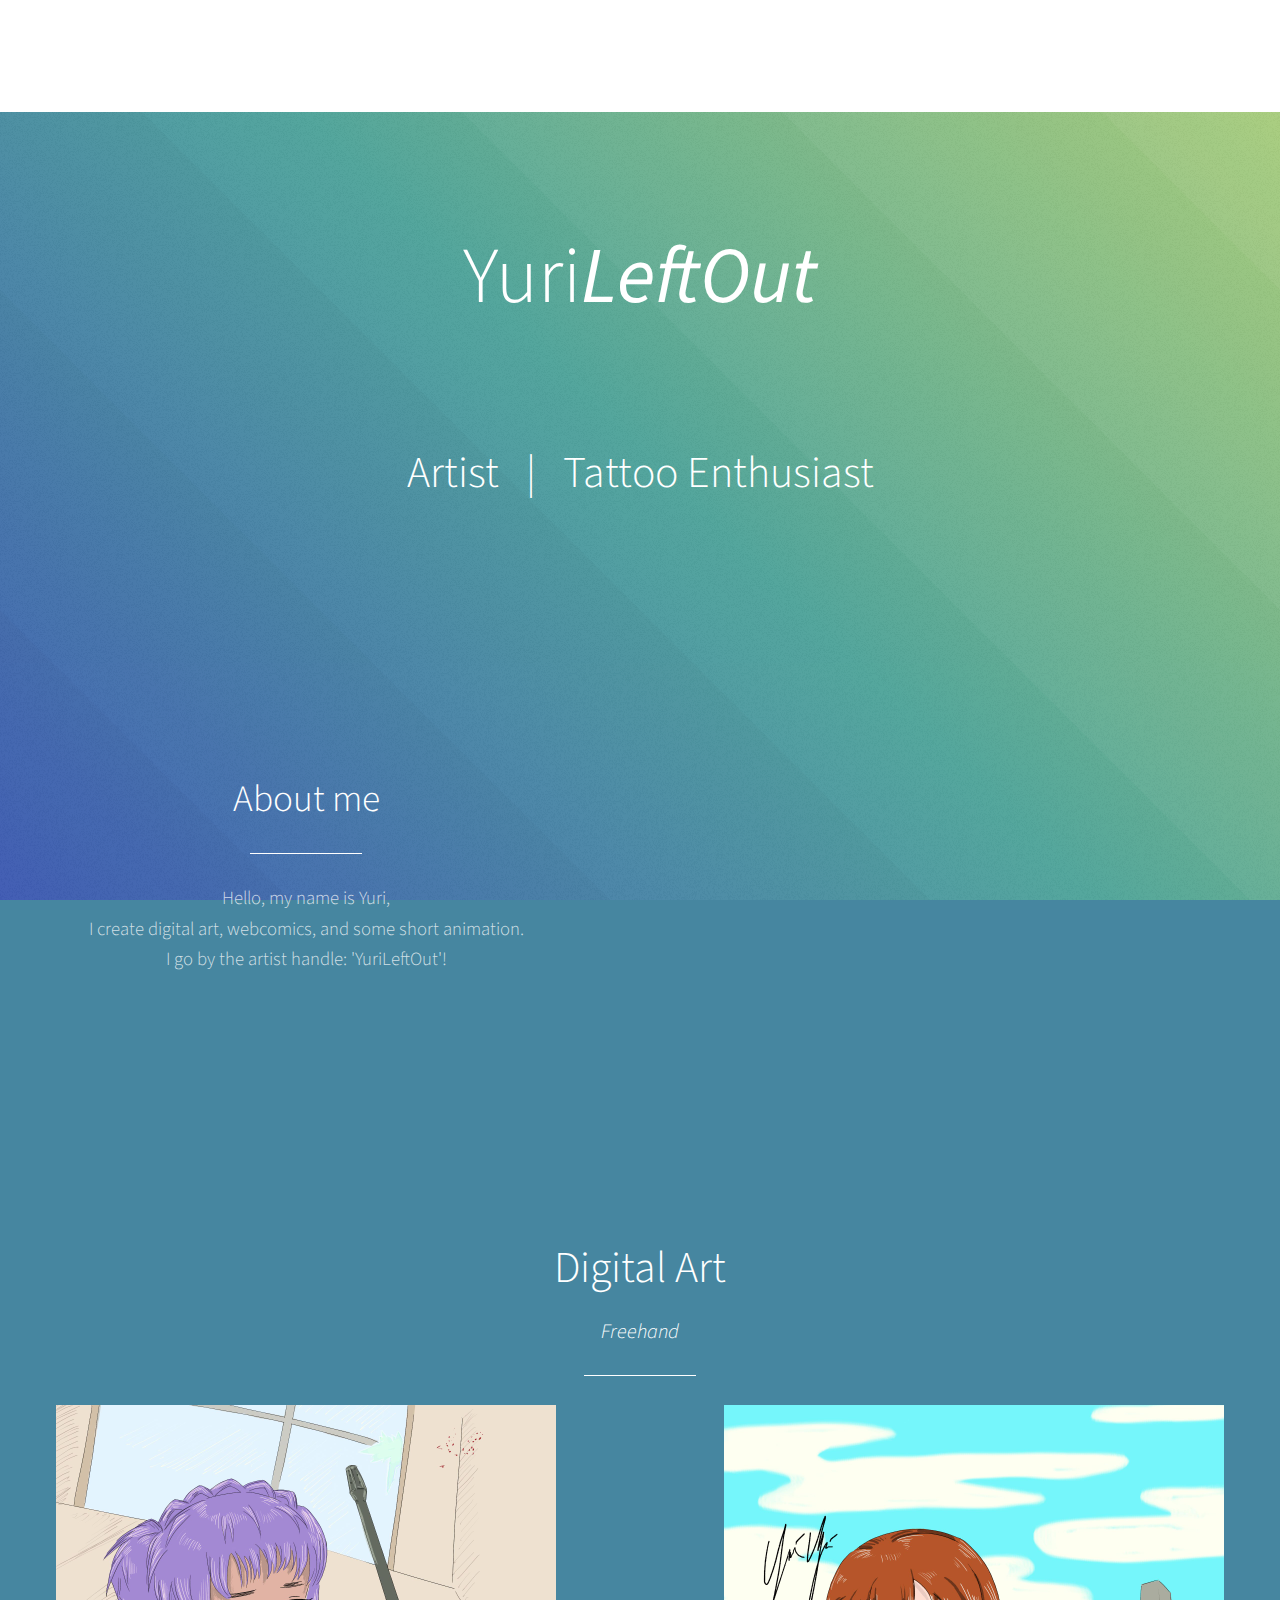
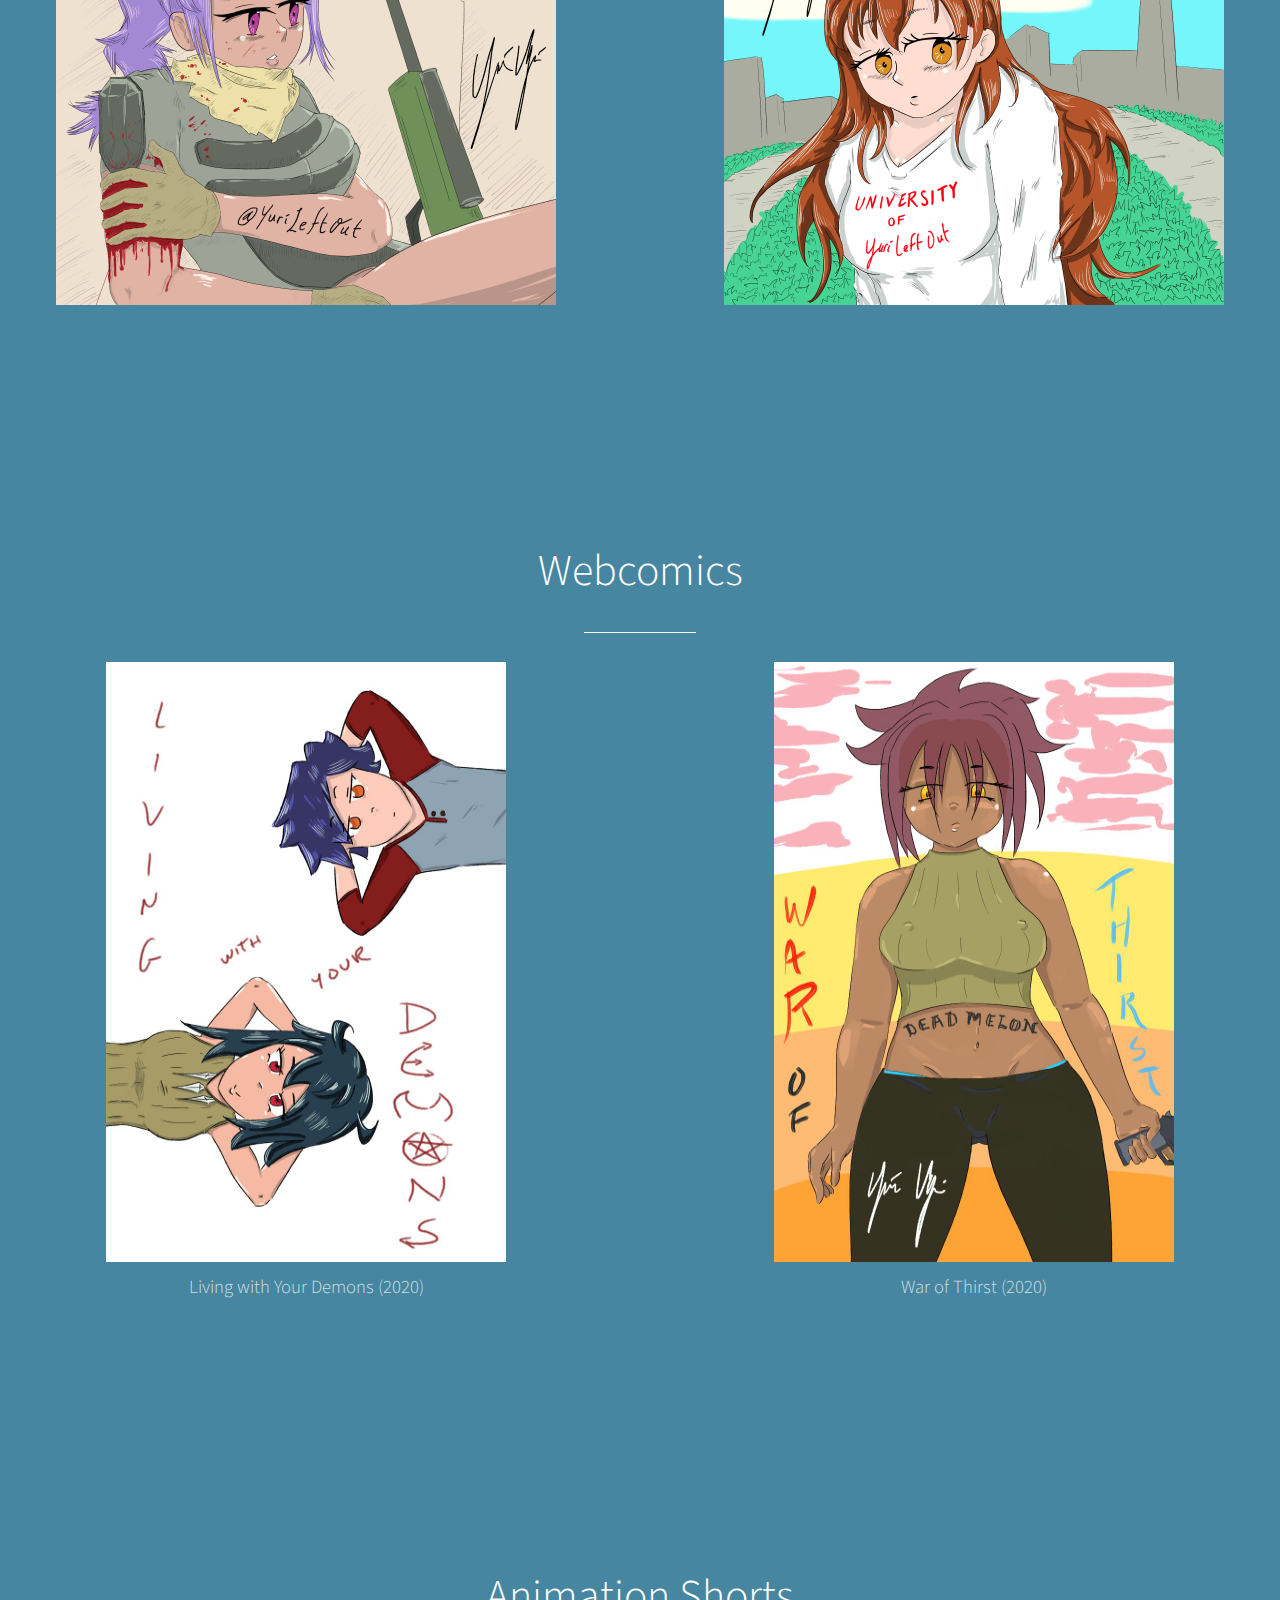
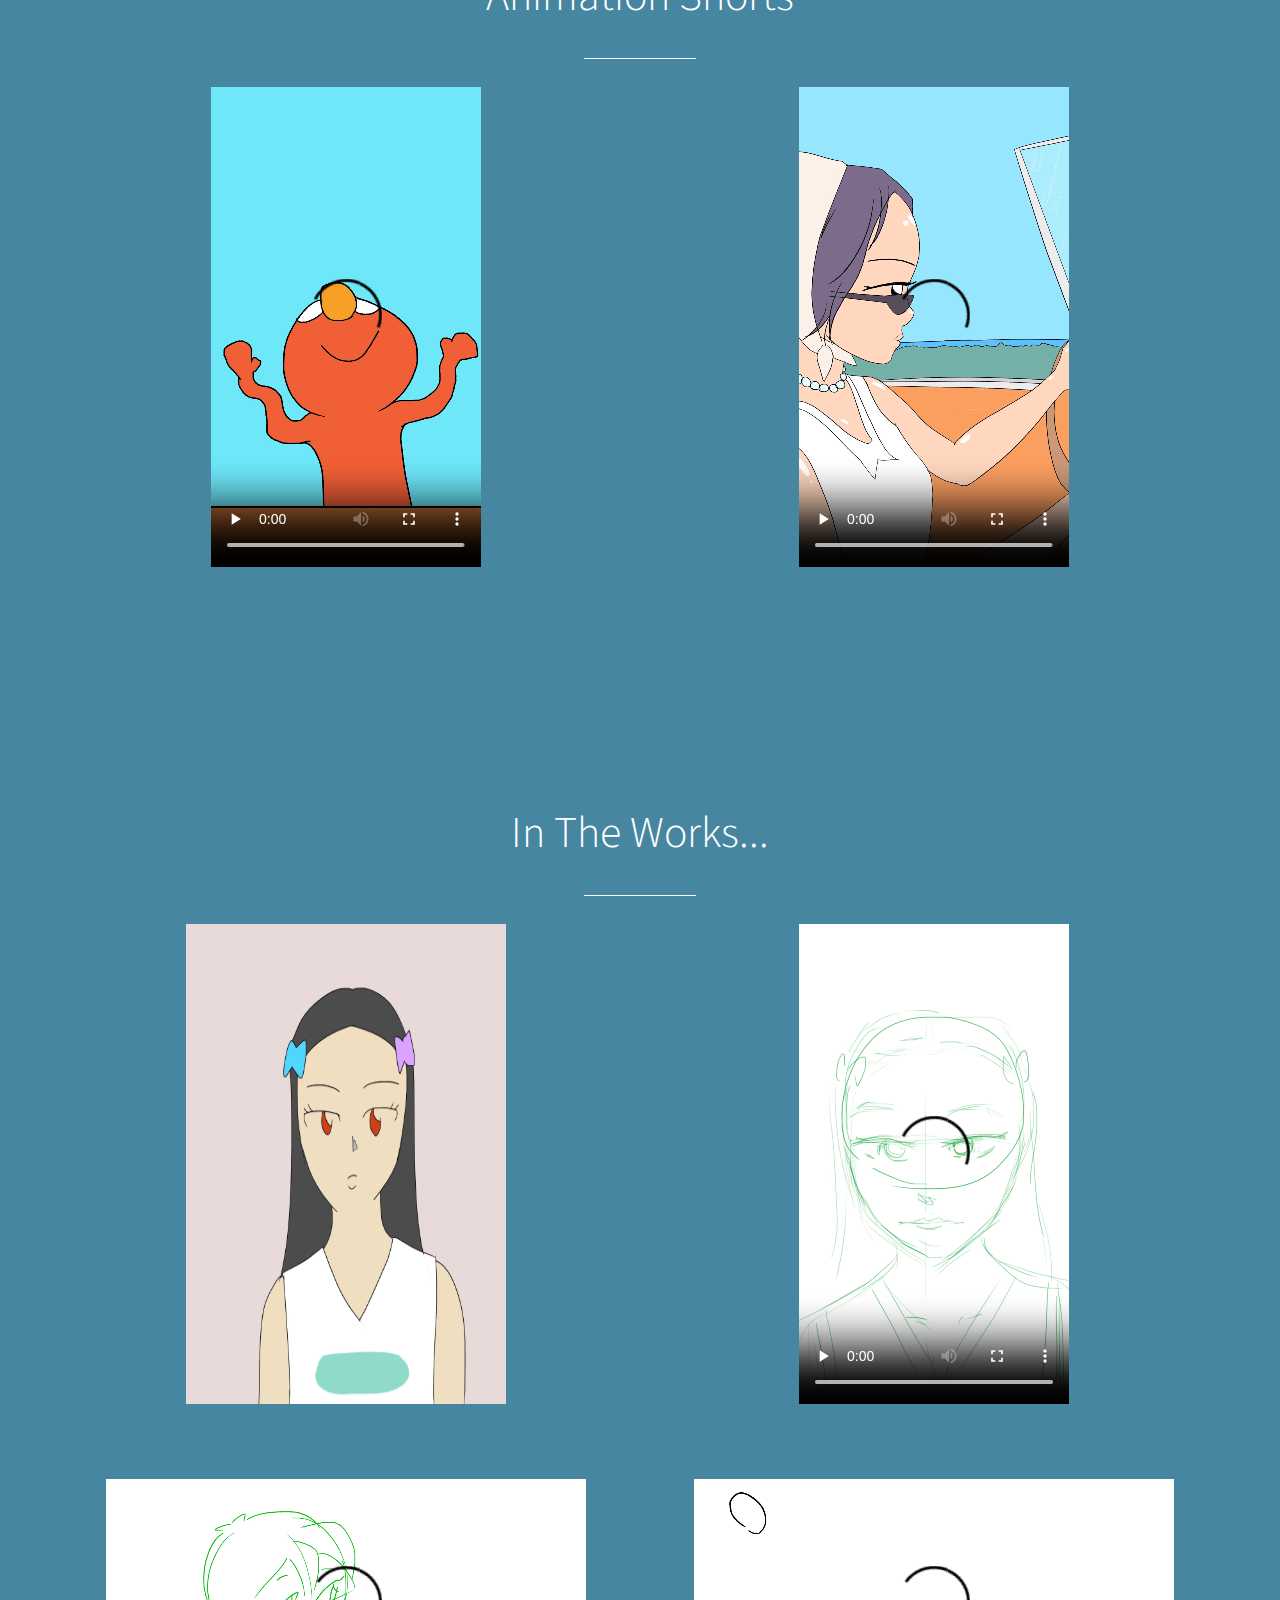
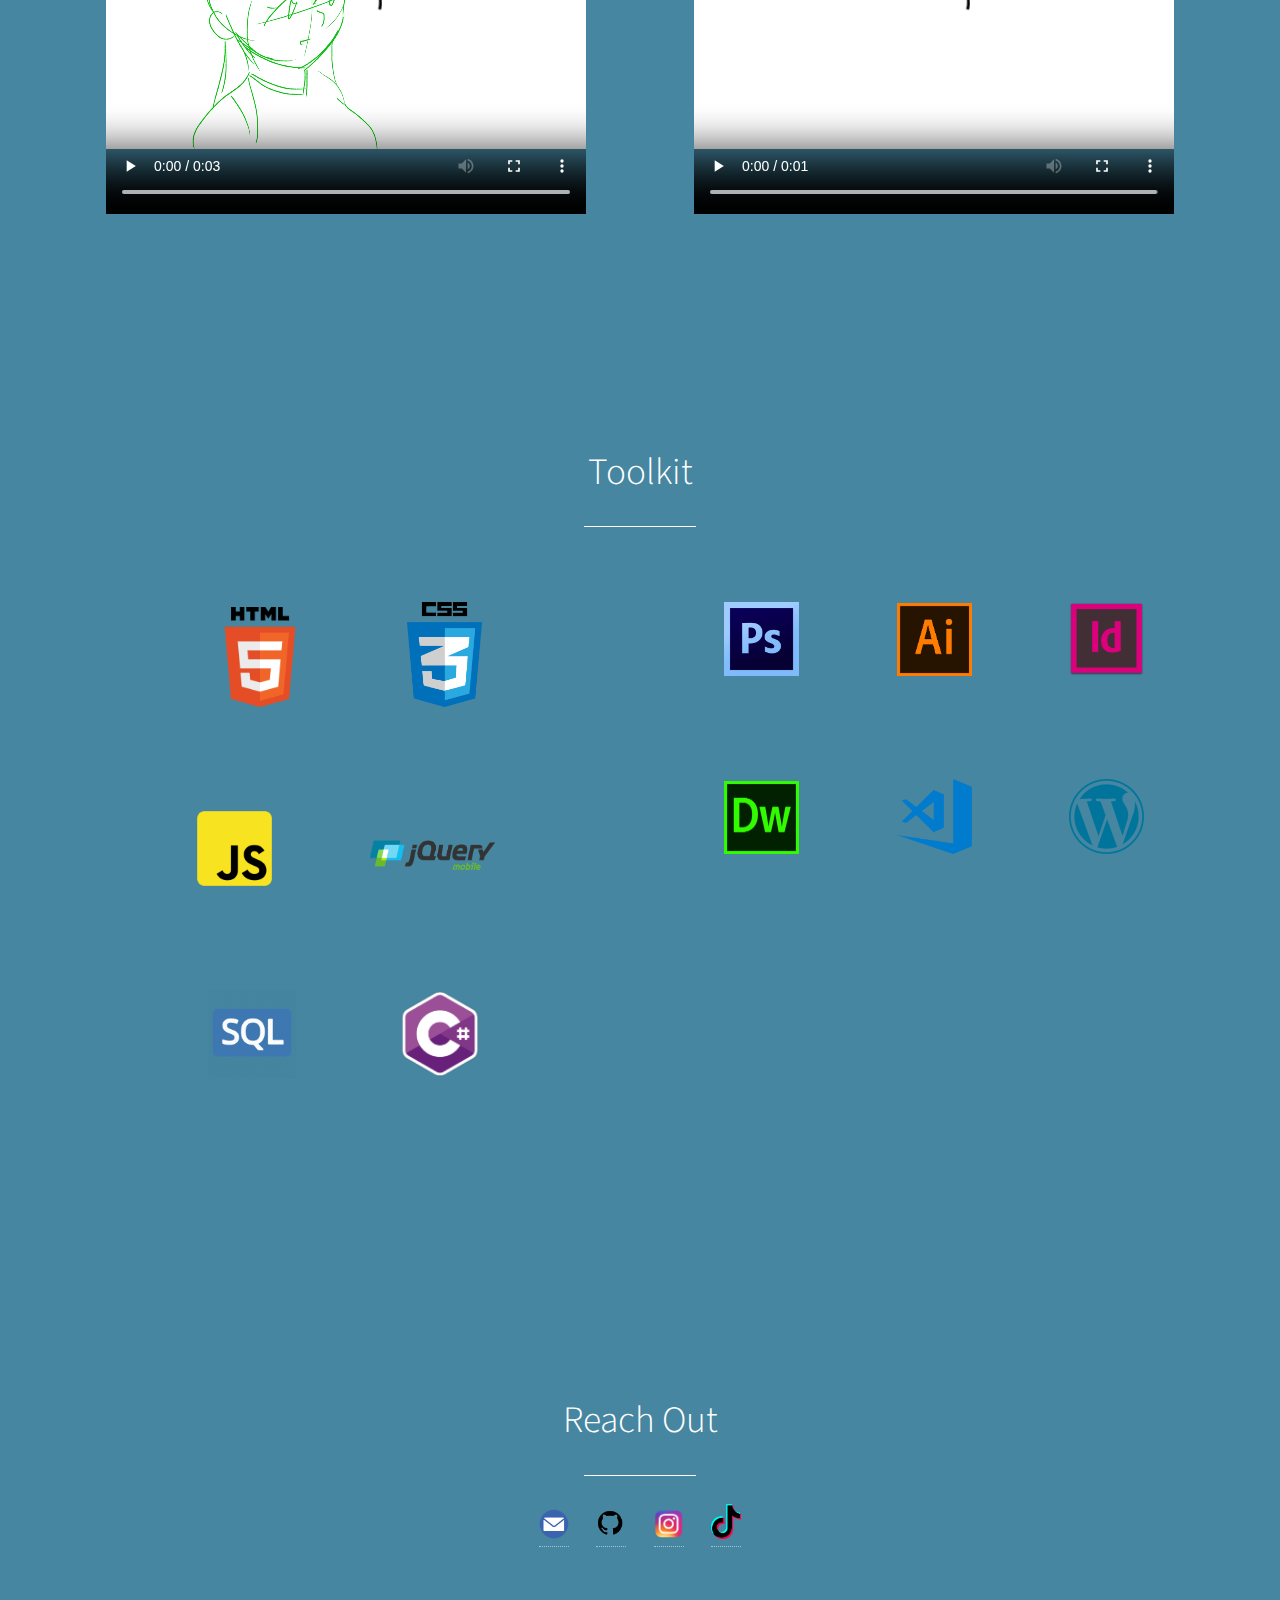
==== commit 7455a13e: "Add files via upload" ====
--- a/index.html
+++ b/index.html
@@ -188,7 +188,9 @@
             <section id="footer" class="">
 				<div class="container">
                     <header class="major">
-						<h3>In The Works...</h3>
+						<a href="intheworks.html">
+                            <h3>In The Works...</h3>
+                        </a>
 					</header>
                     <!-- an extra row 5 -->
 					<div class="row gtr-150">
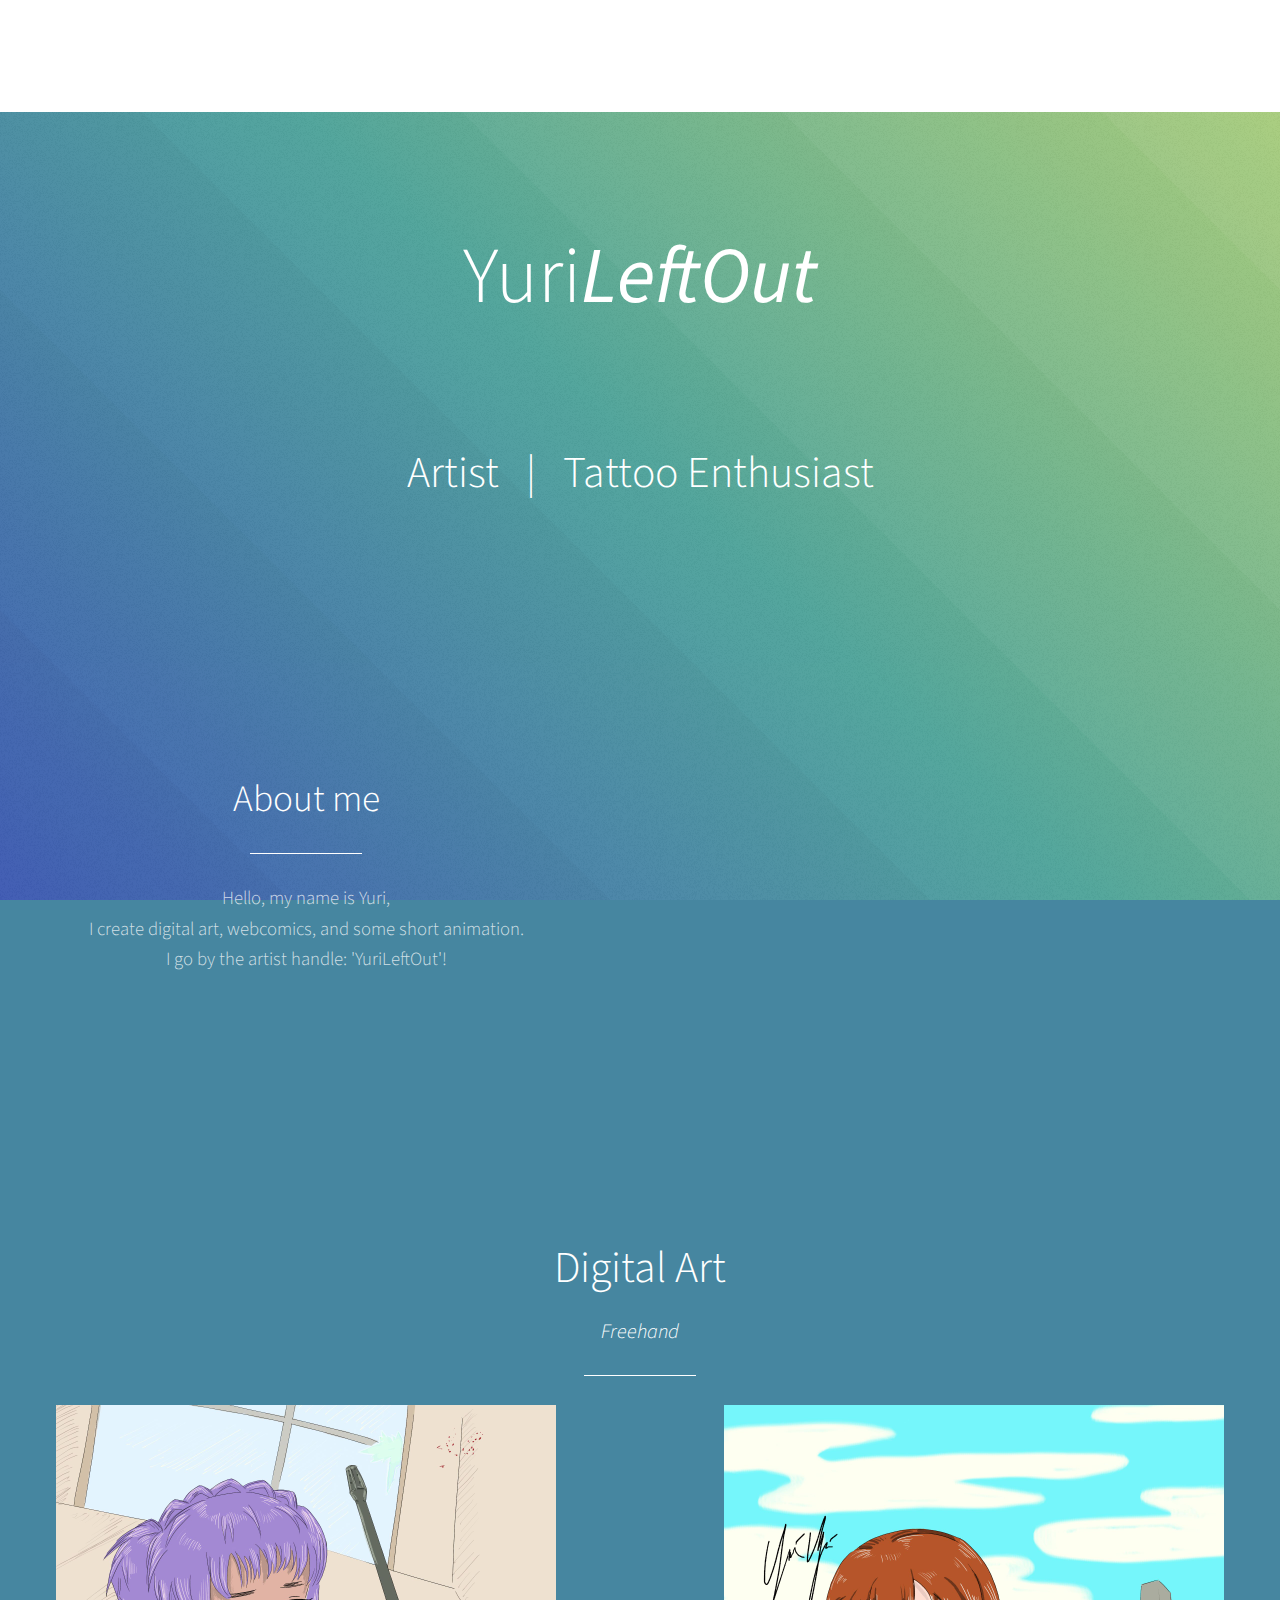
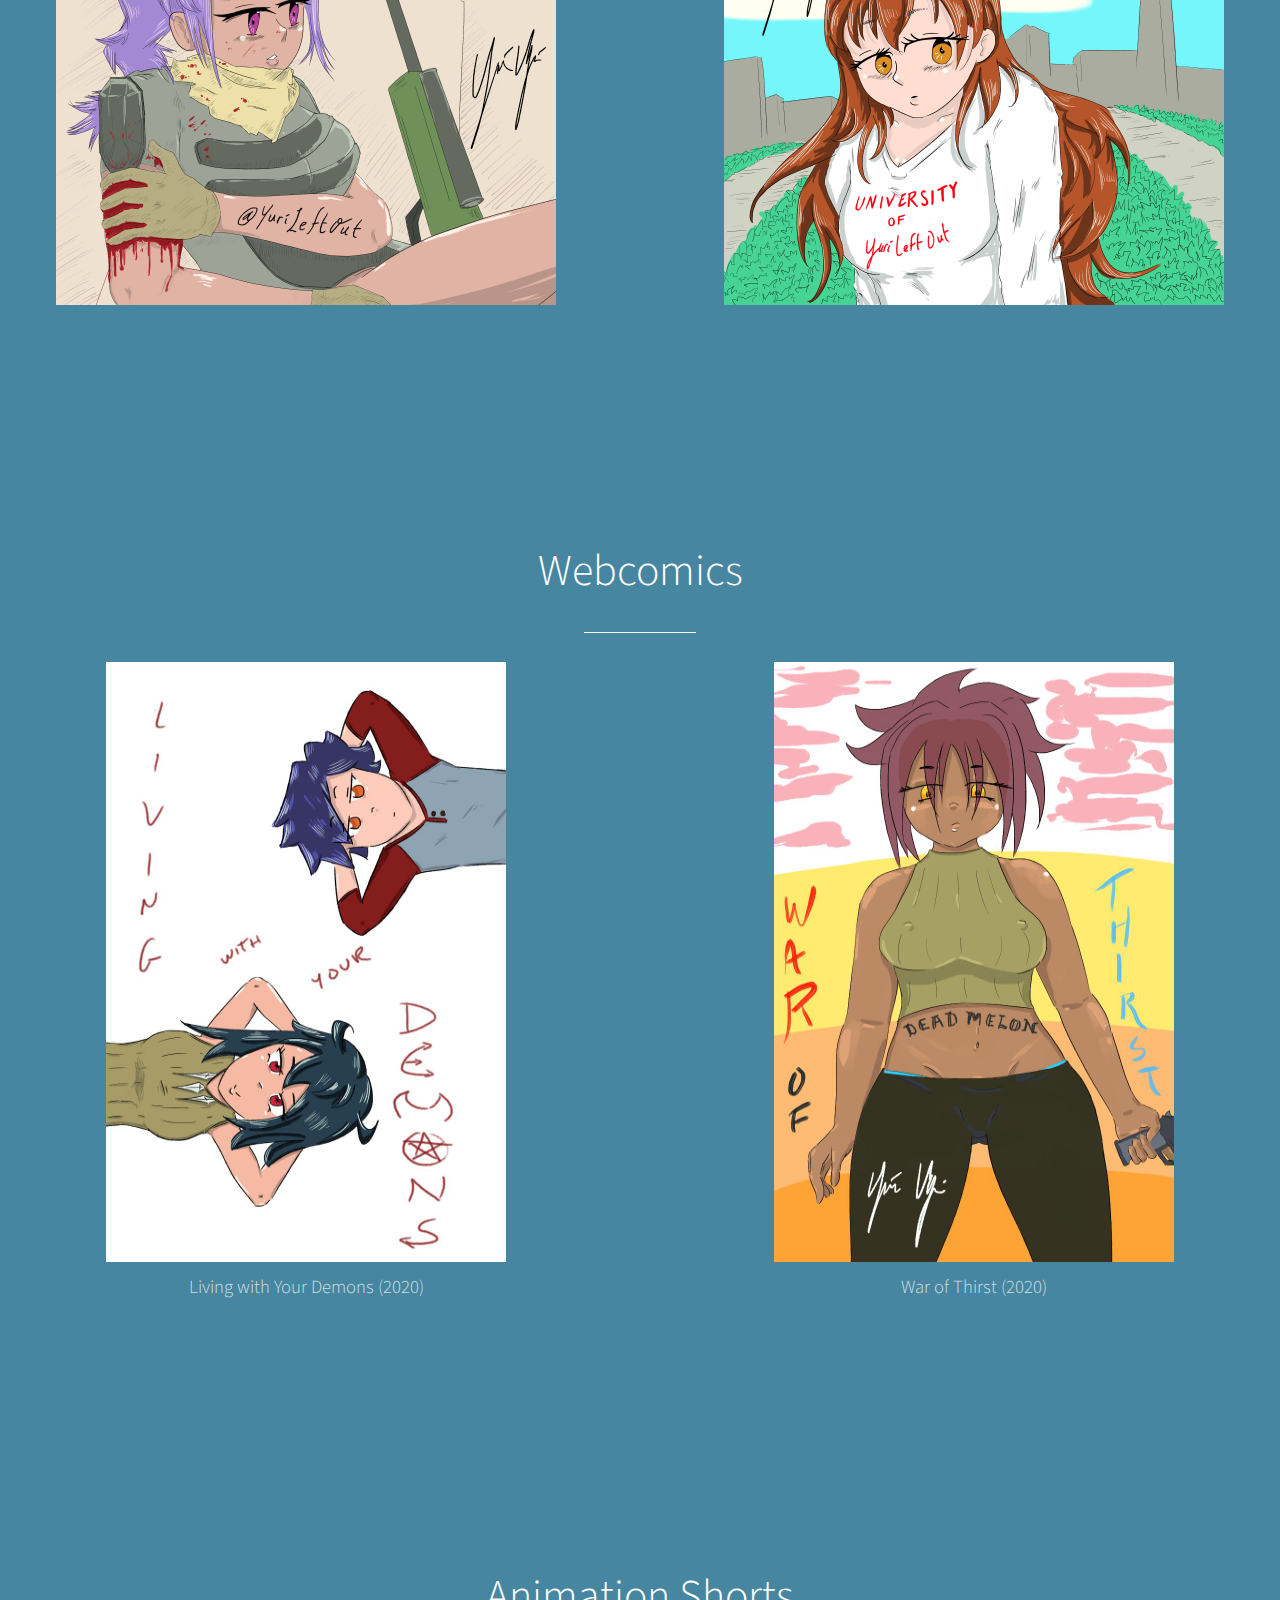
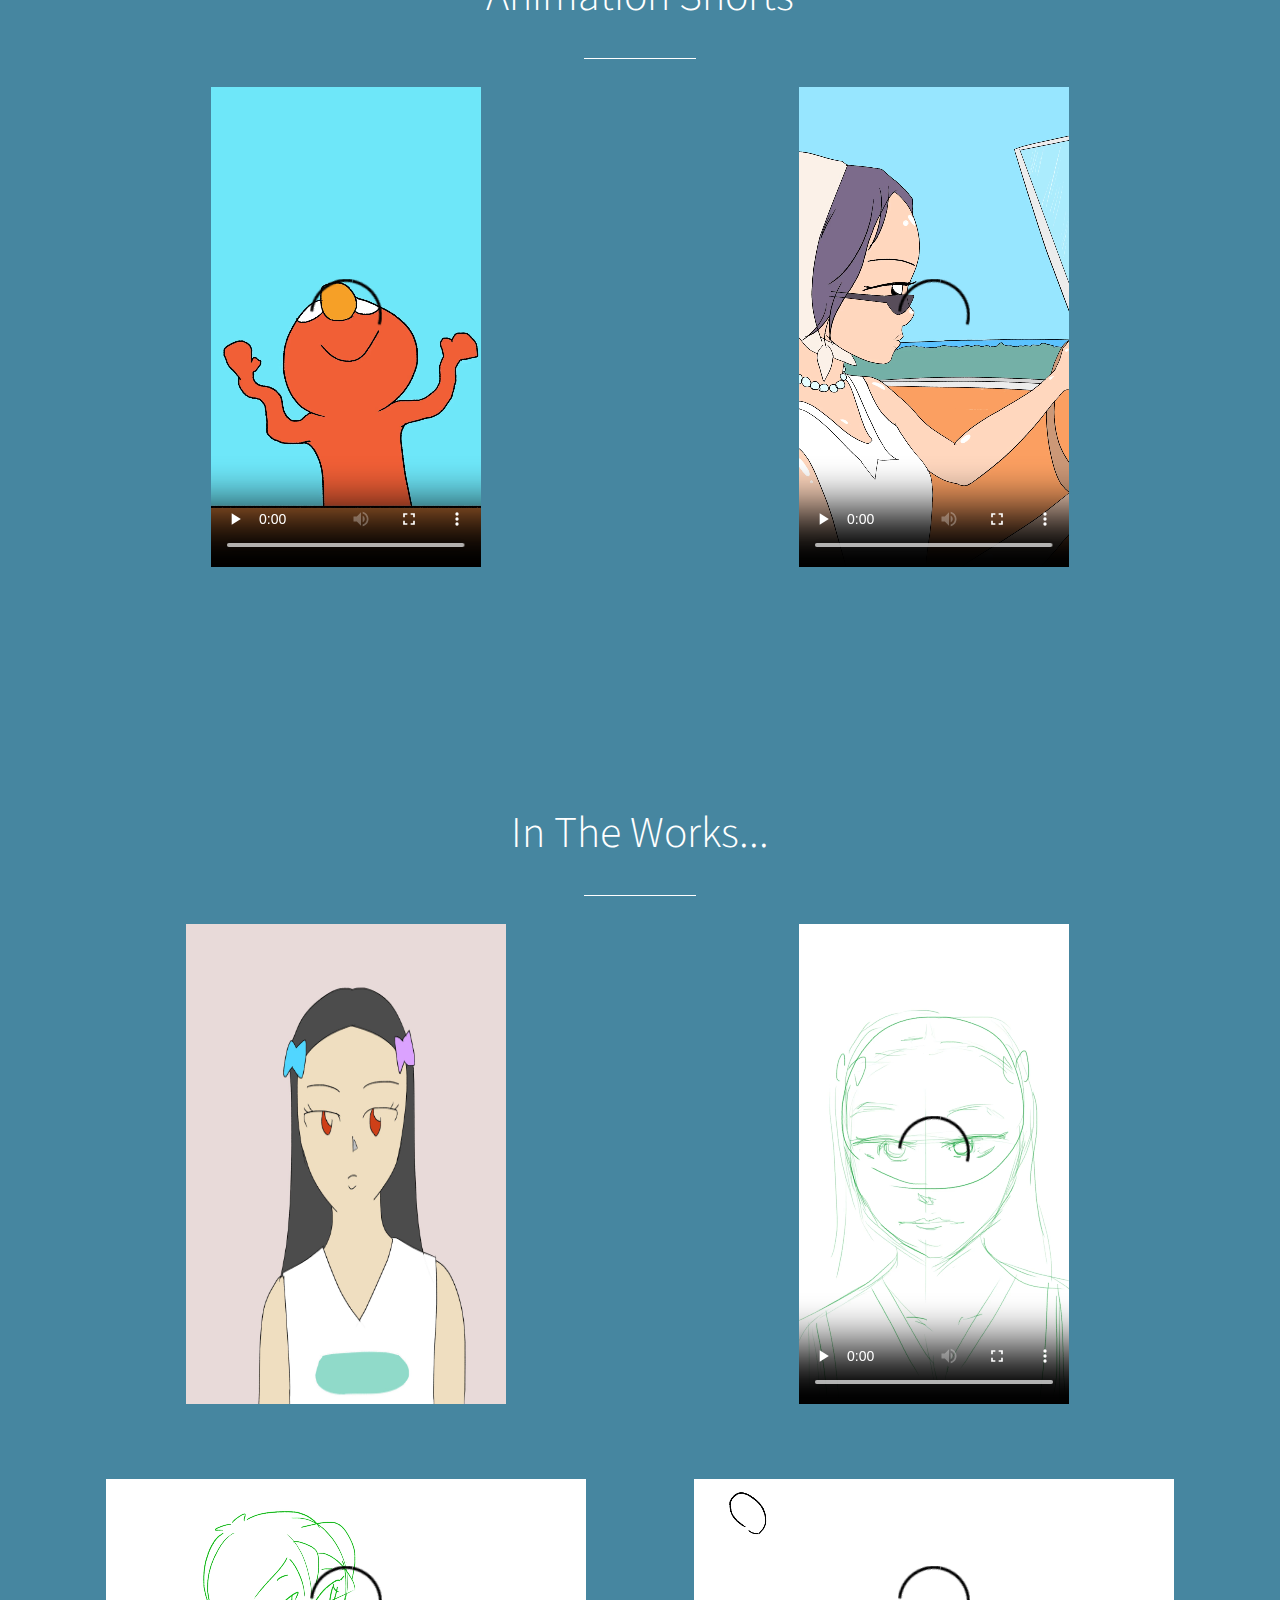
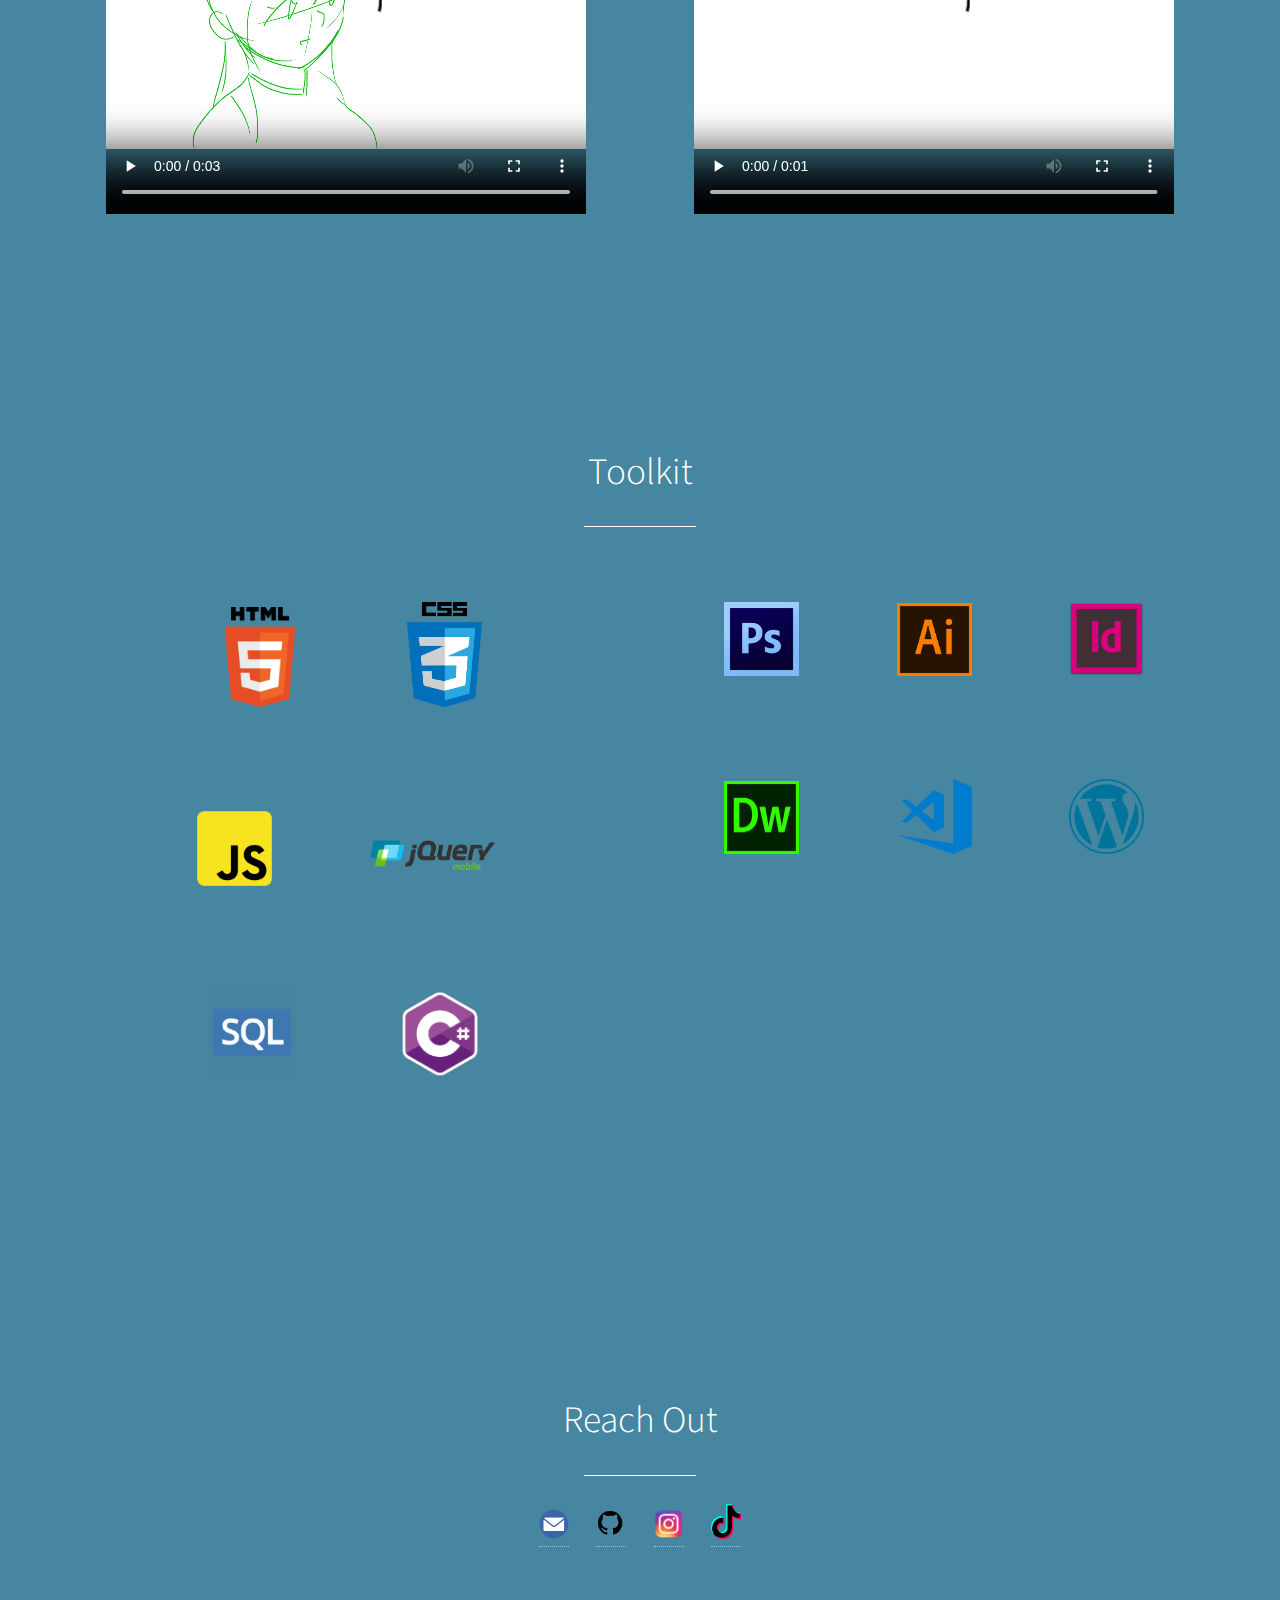
==== commit 12a562e9: "Add files via upload" ====
--- a/index.html
+++ b/index.html
@@ -309,7 +309,7 @@
 											<li><a href="https://webtoon.com/yurileftout" class="icon brands alt fa-github"><span class="label">Webtoon</span></a></li>
                                             <li><a href="https://lezhin.com/yurileftout" class="icon brands alt fa-github"><span class="label">Lezhin</span></a></li>
                                             -->
-                                            <li><a href="mailto:yuriyurisan@protonmail.com?subject= New Inquiry"><img src="emailLogo.png" width="30px" length="30px" alt="Email"></a></li>
+                                            <li><a href="mailto:yuricurry@protonmail.com?subject= New Inquiry"><img src="emailLogo.png" width="30px" length="30px" alt="Email"></a></li>
 											<li><a href="https://github.com/yurileftout"><img src="githubLogo.png" width="30px" length="30px" alt="Github"></a></li>
                                             <!--
                                             <li><a href="https://webtoon.com/yurileftout"><img src="WebtoonLogo.png" width="30px" length="30px" alt="Webtoon"></a></li>
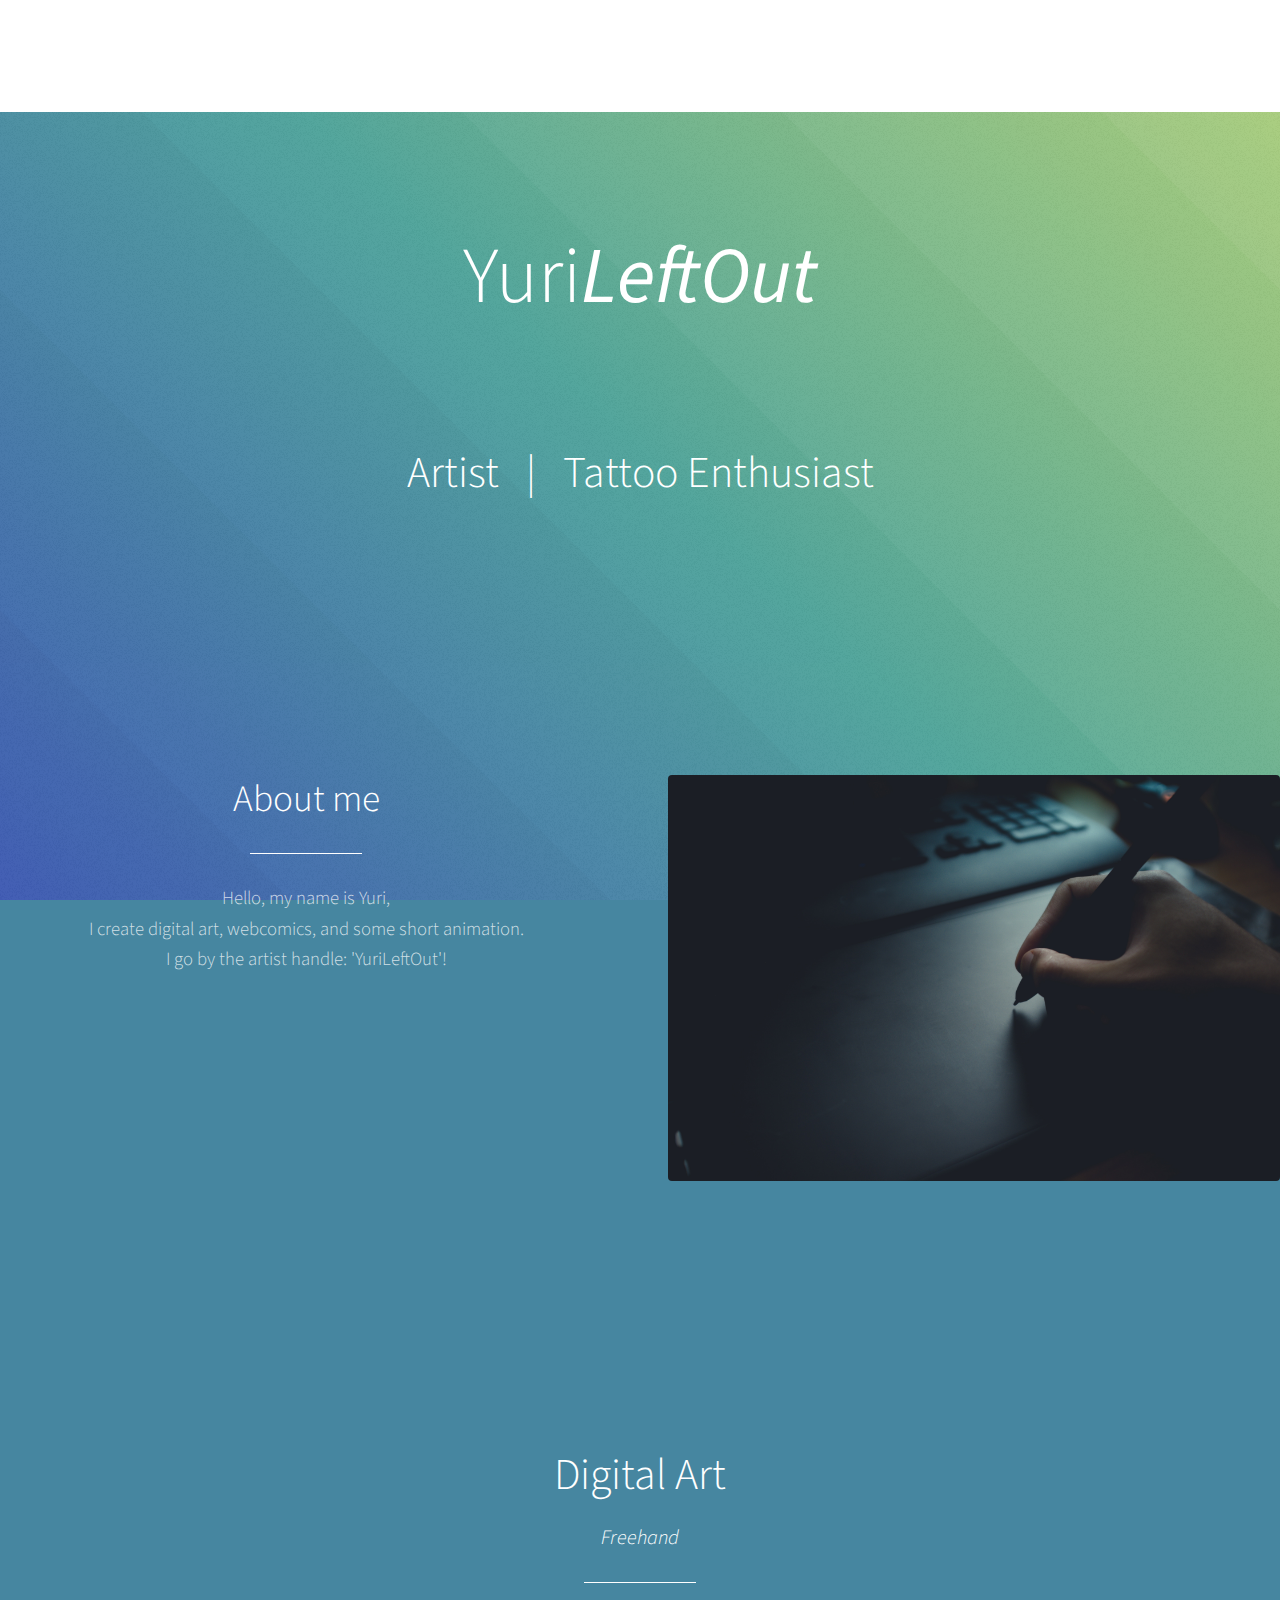
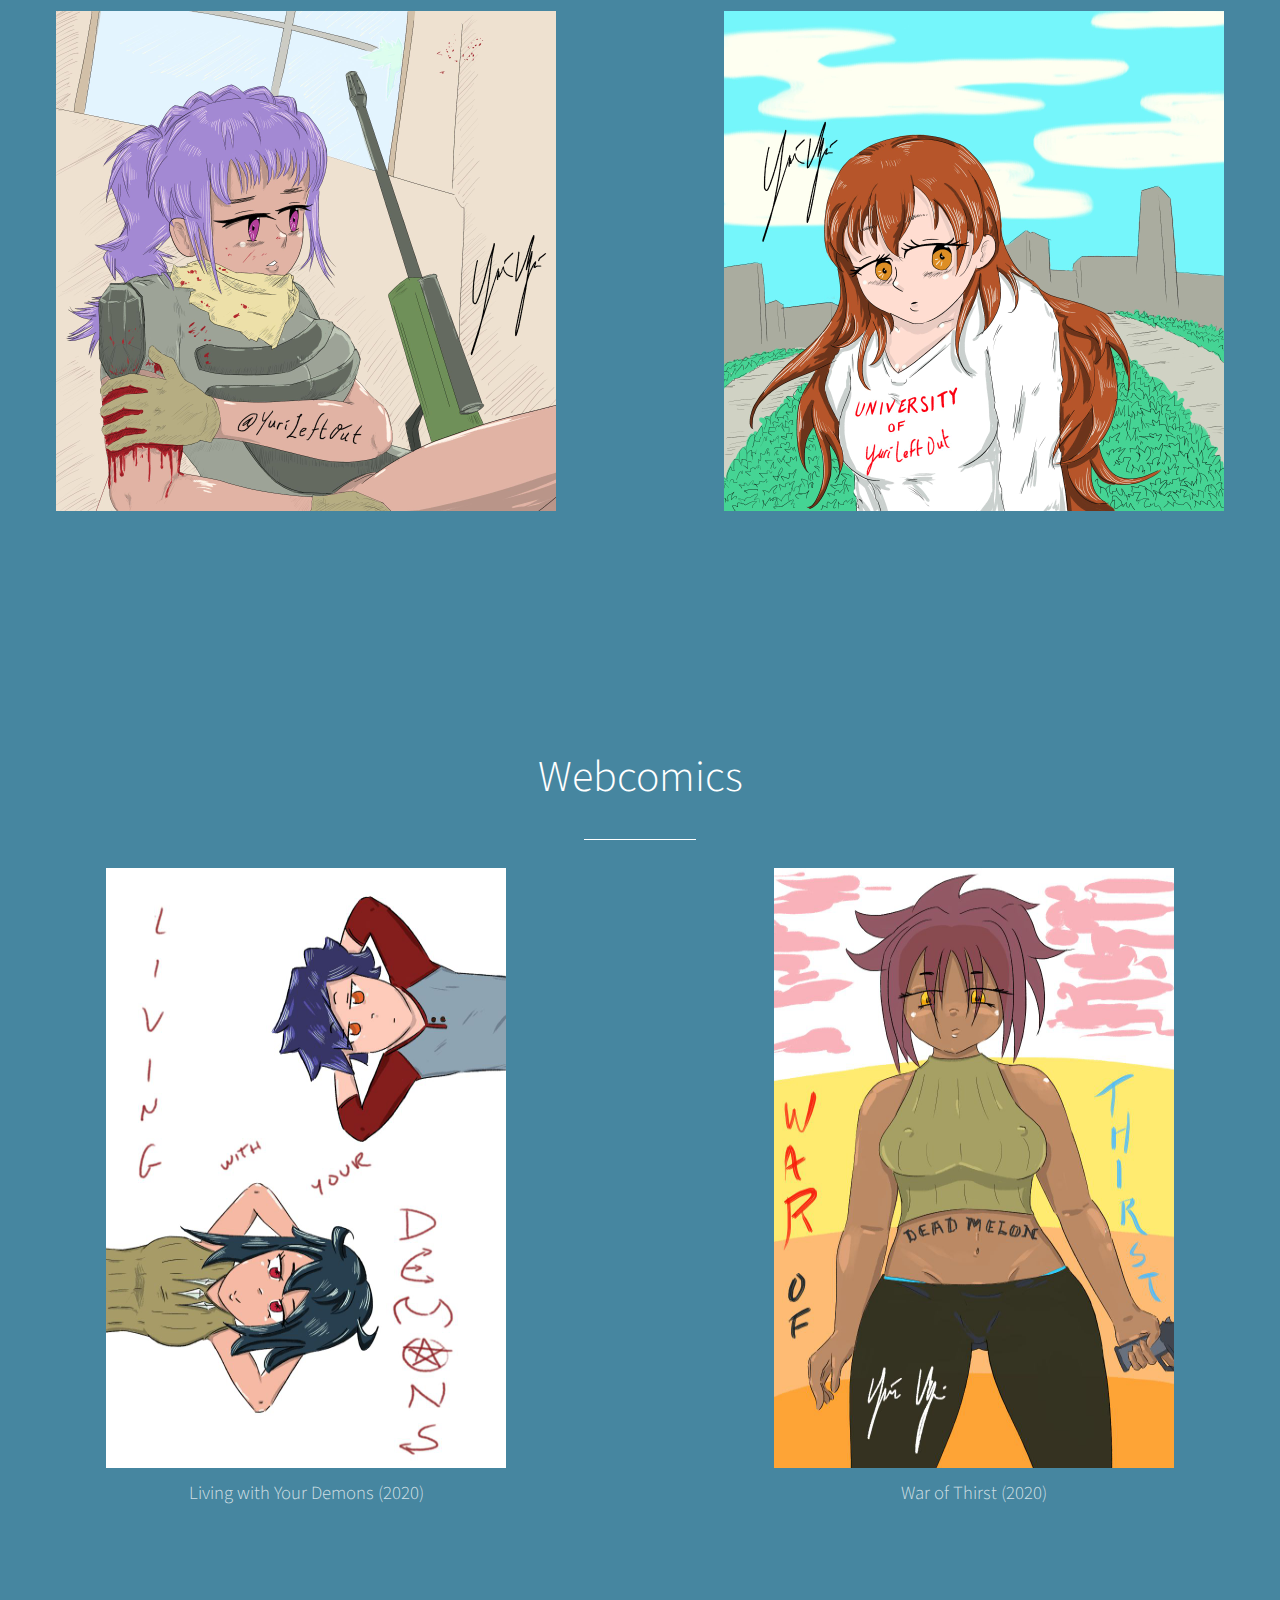
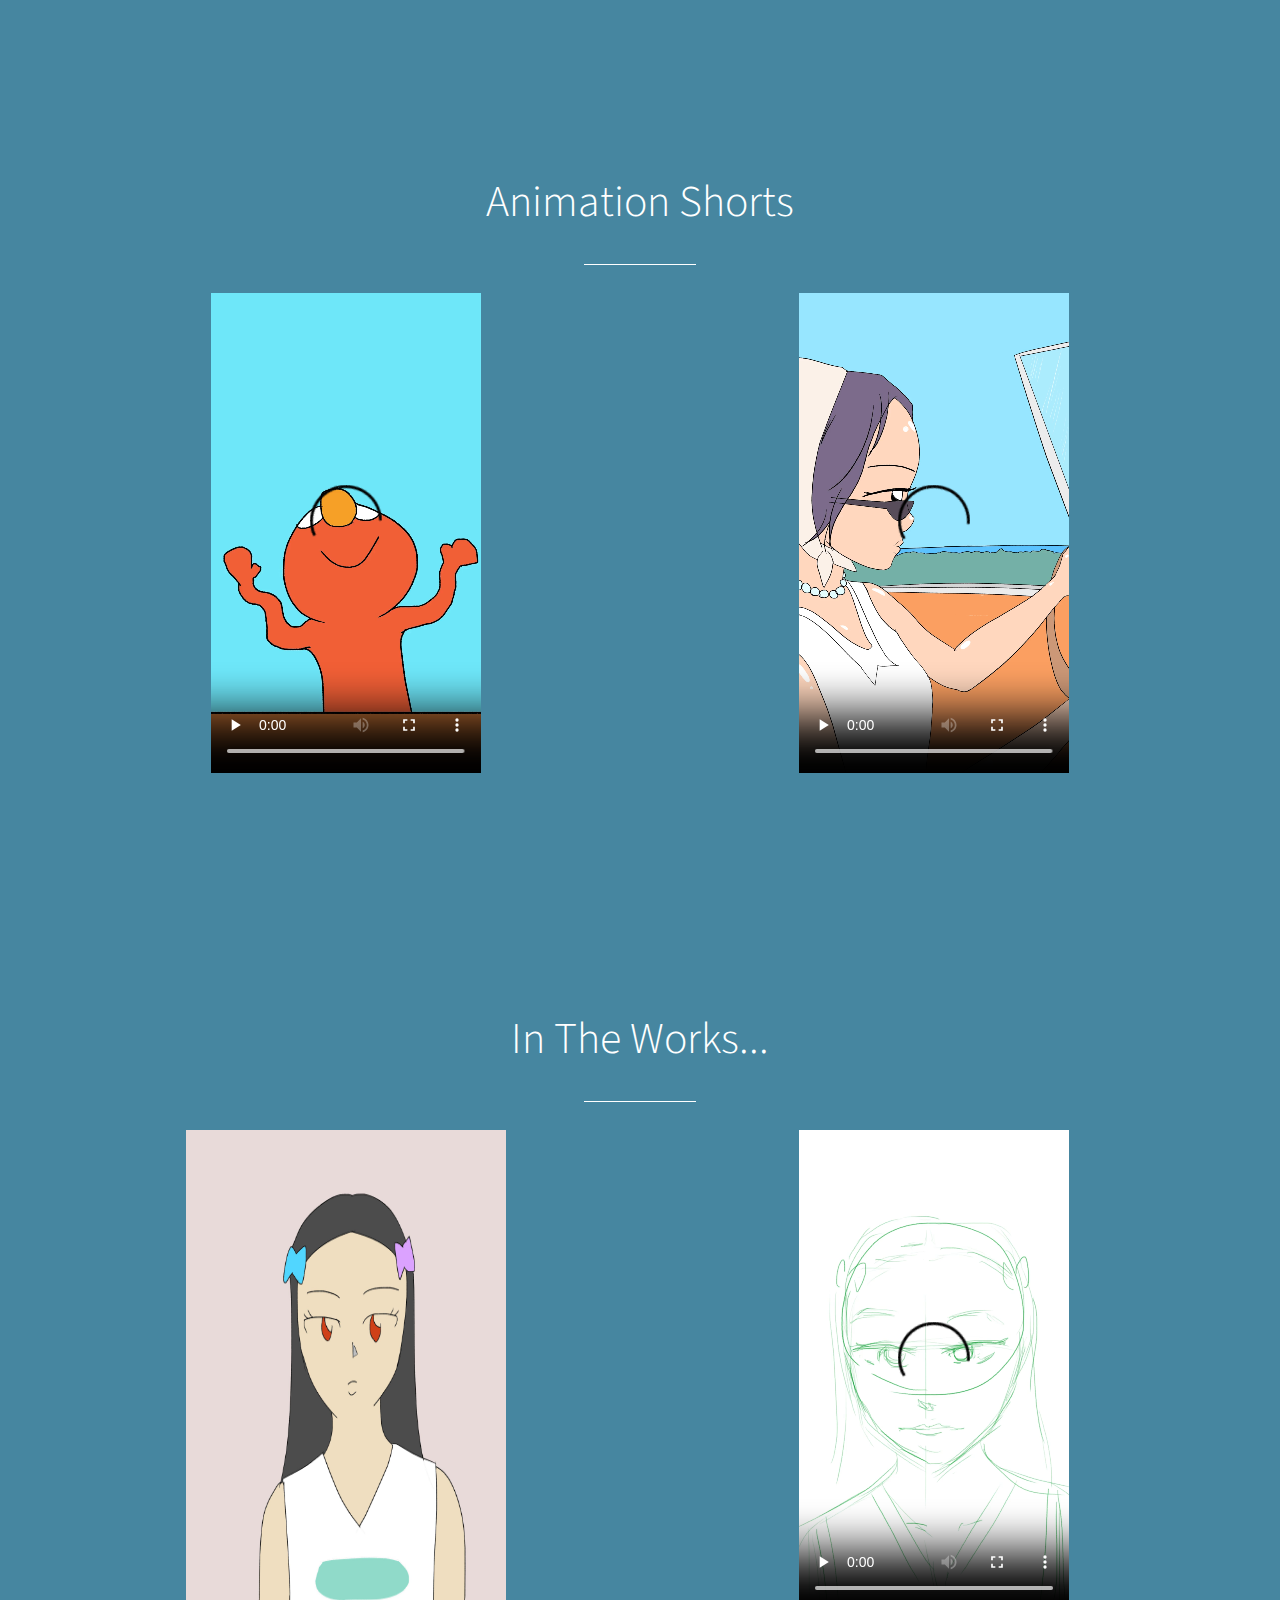
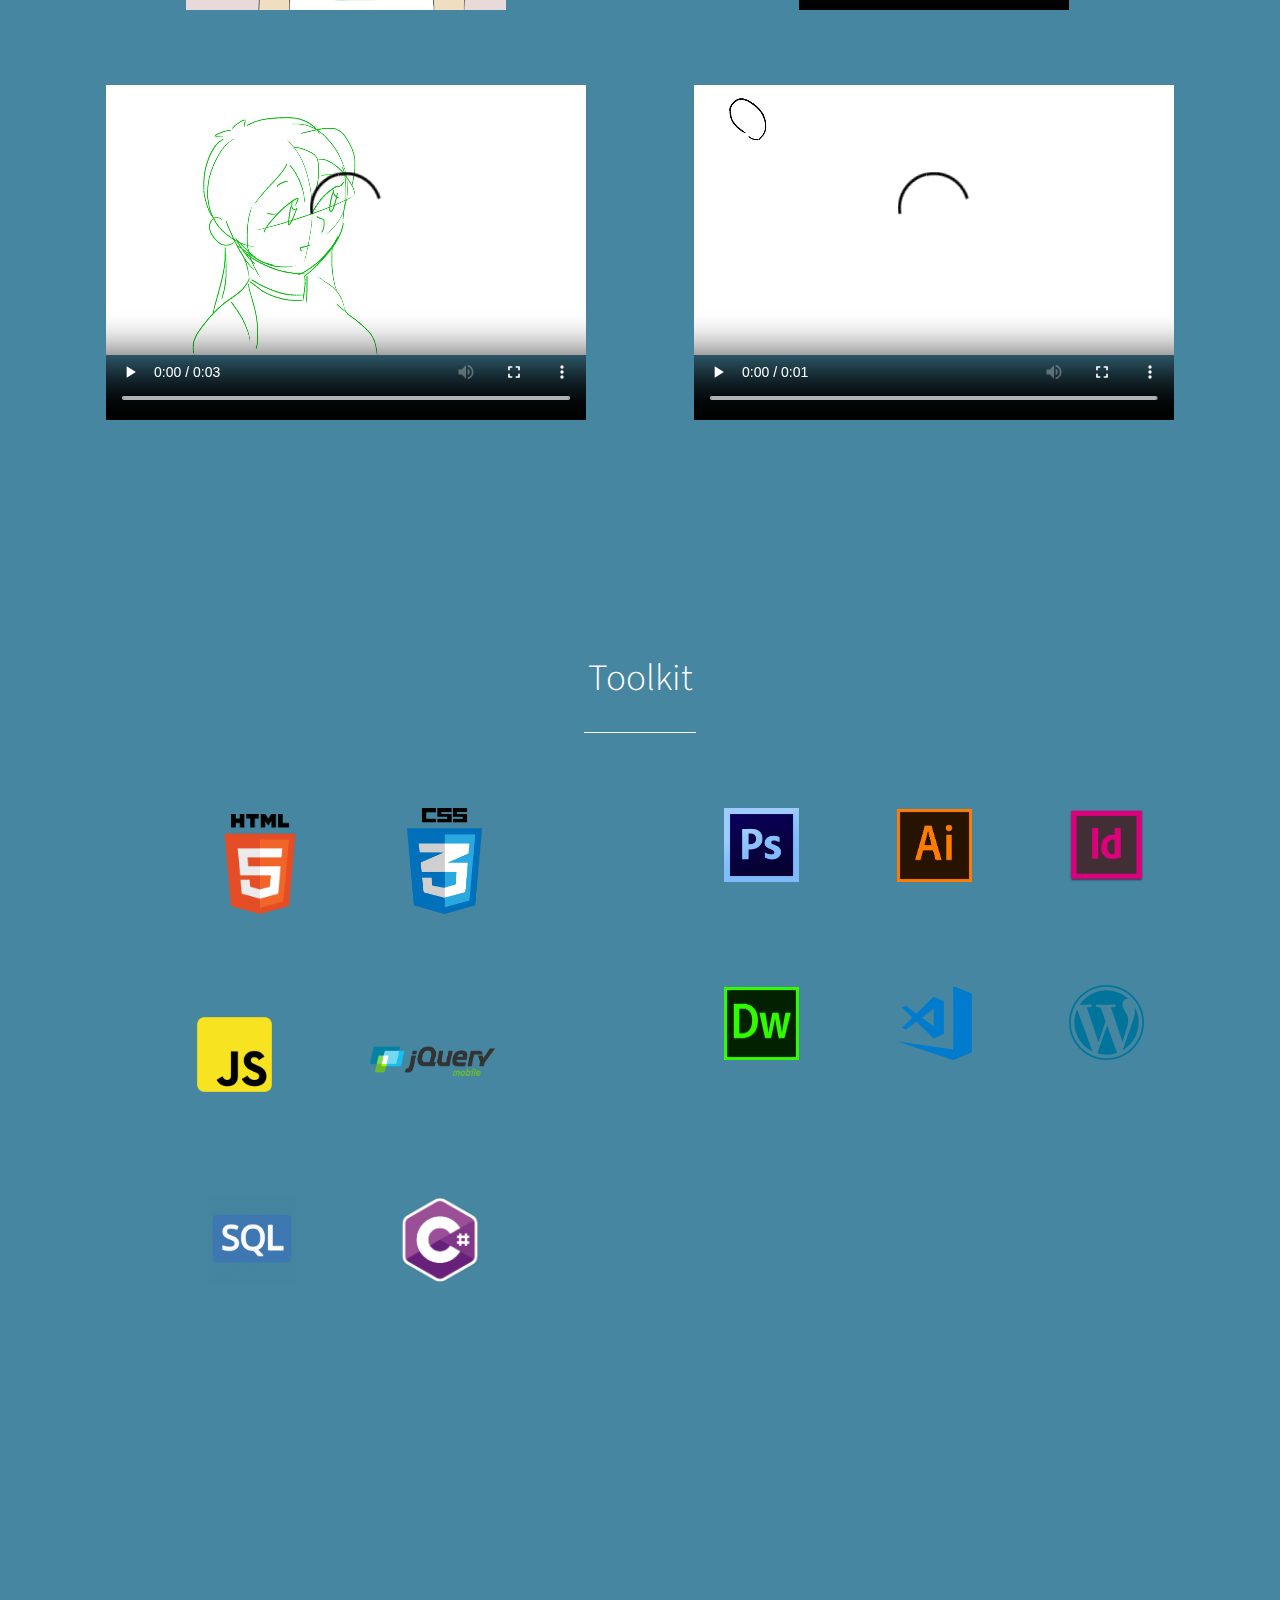
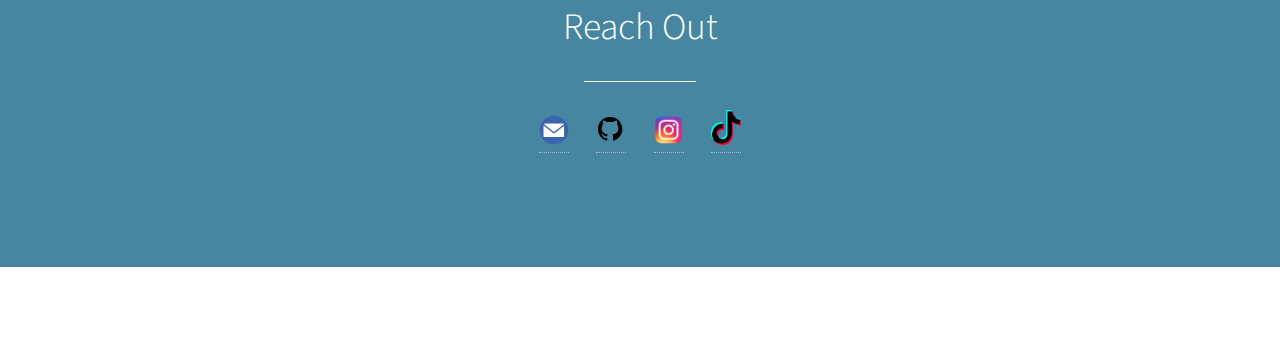
==== commit 24206903: "Add files via upload" ====
--- a/index.html
+++ b/index.html
@@ -44,11 +44,11 @@
 								
 							</p>
 						</div>
-                        <!--
+                        
 						<div class="col-6 col-12-medium imp-medium">
 							<span class="image fit"><img src="drawingTablet.jpg" alt="Graphic Design Process" /></span>
 						</div>
-                        -->
+                        
 					</div>
 				
 			</section>
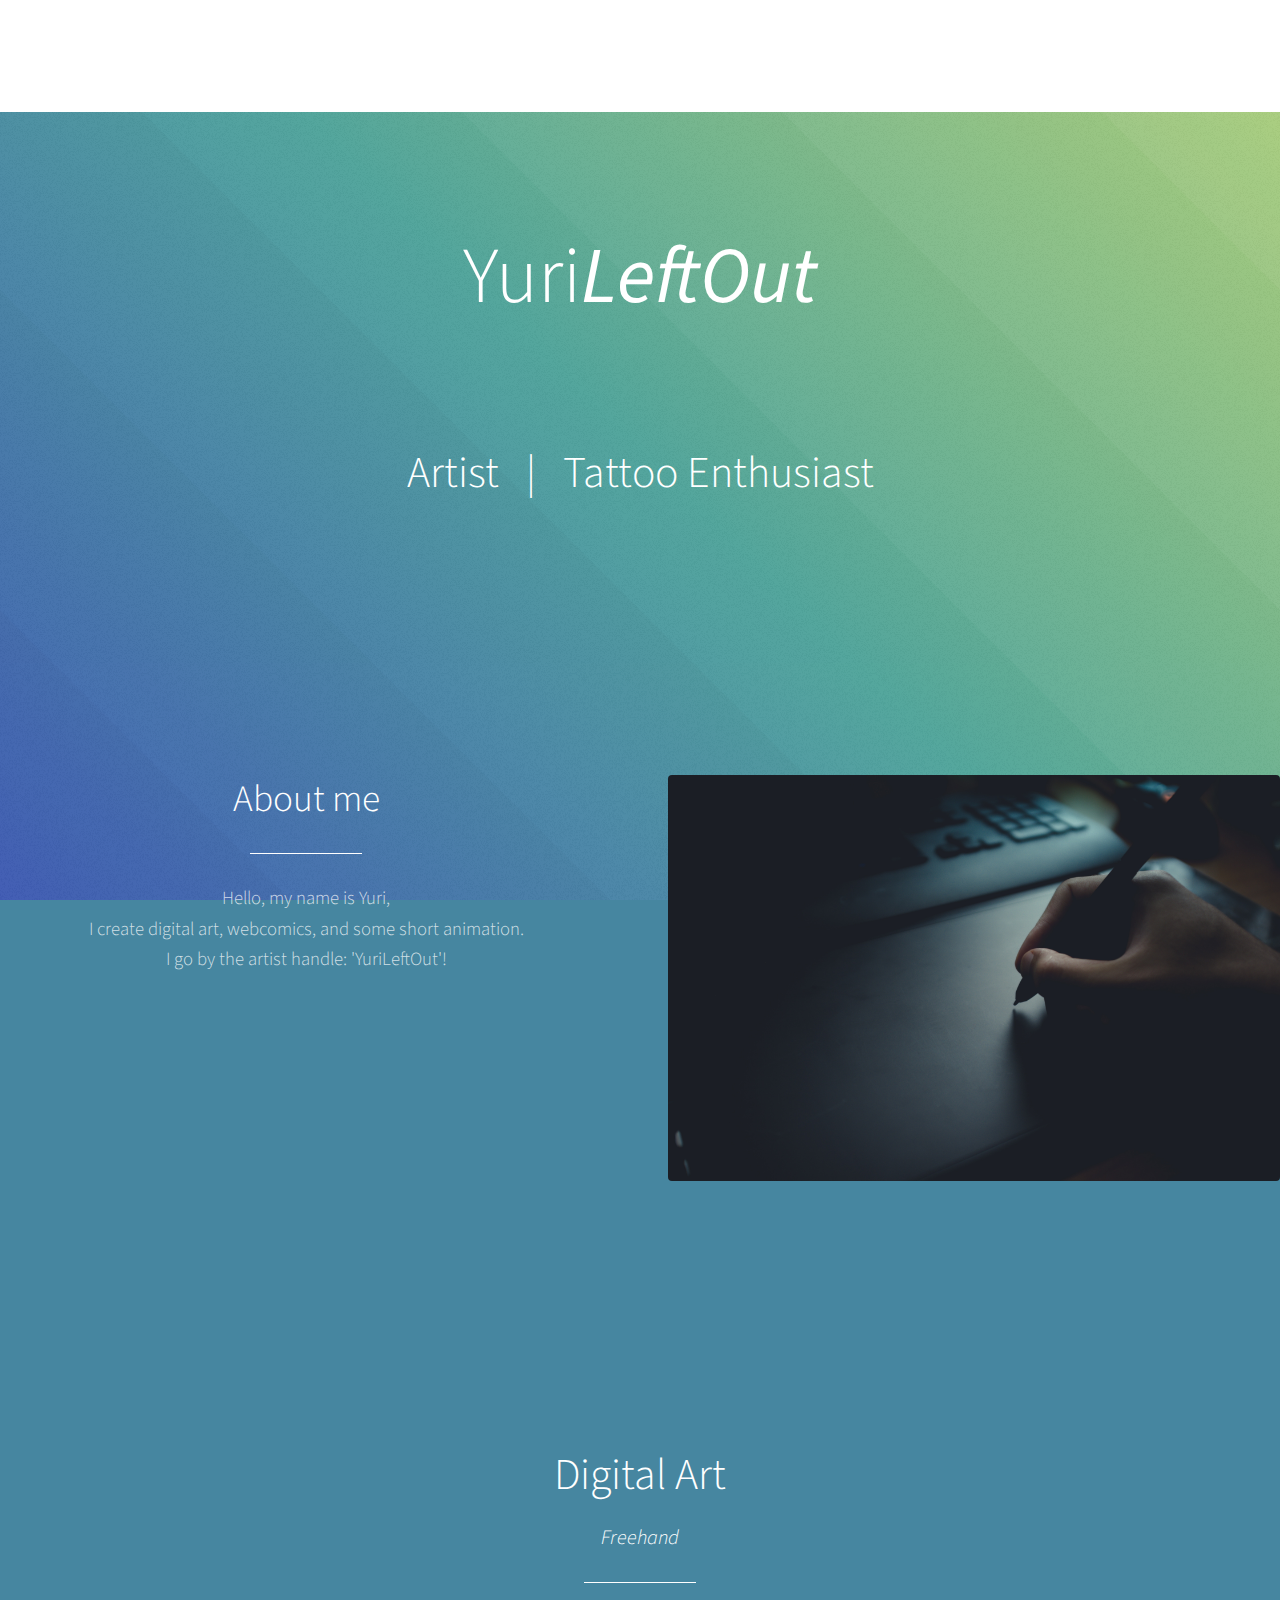
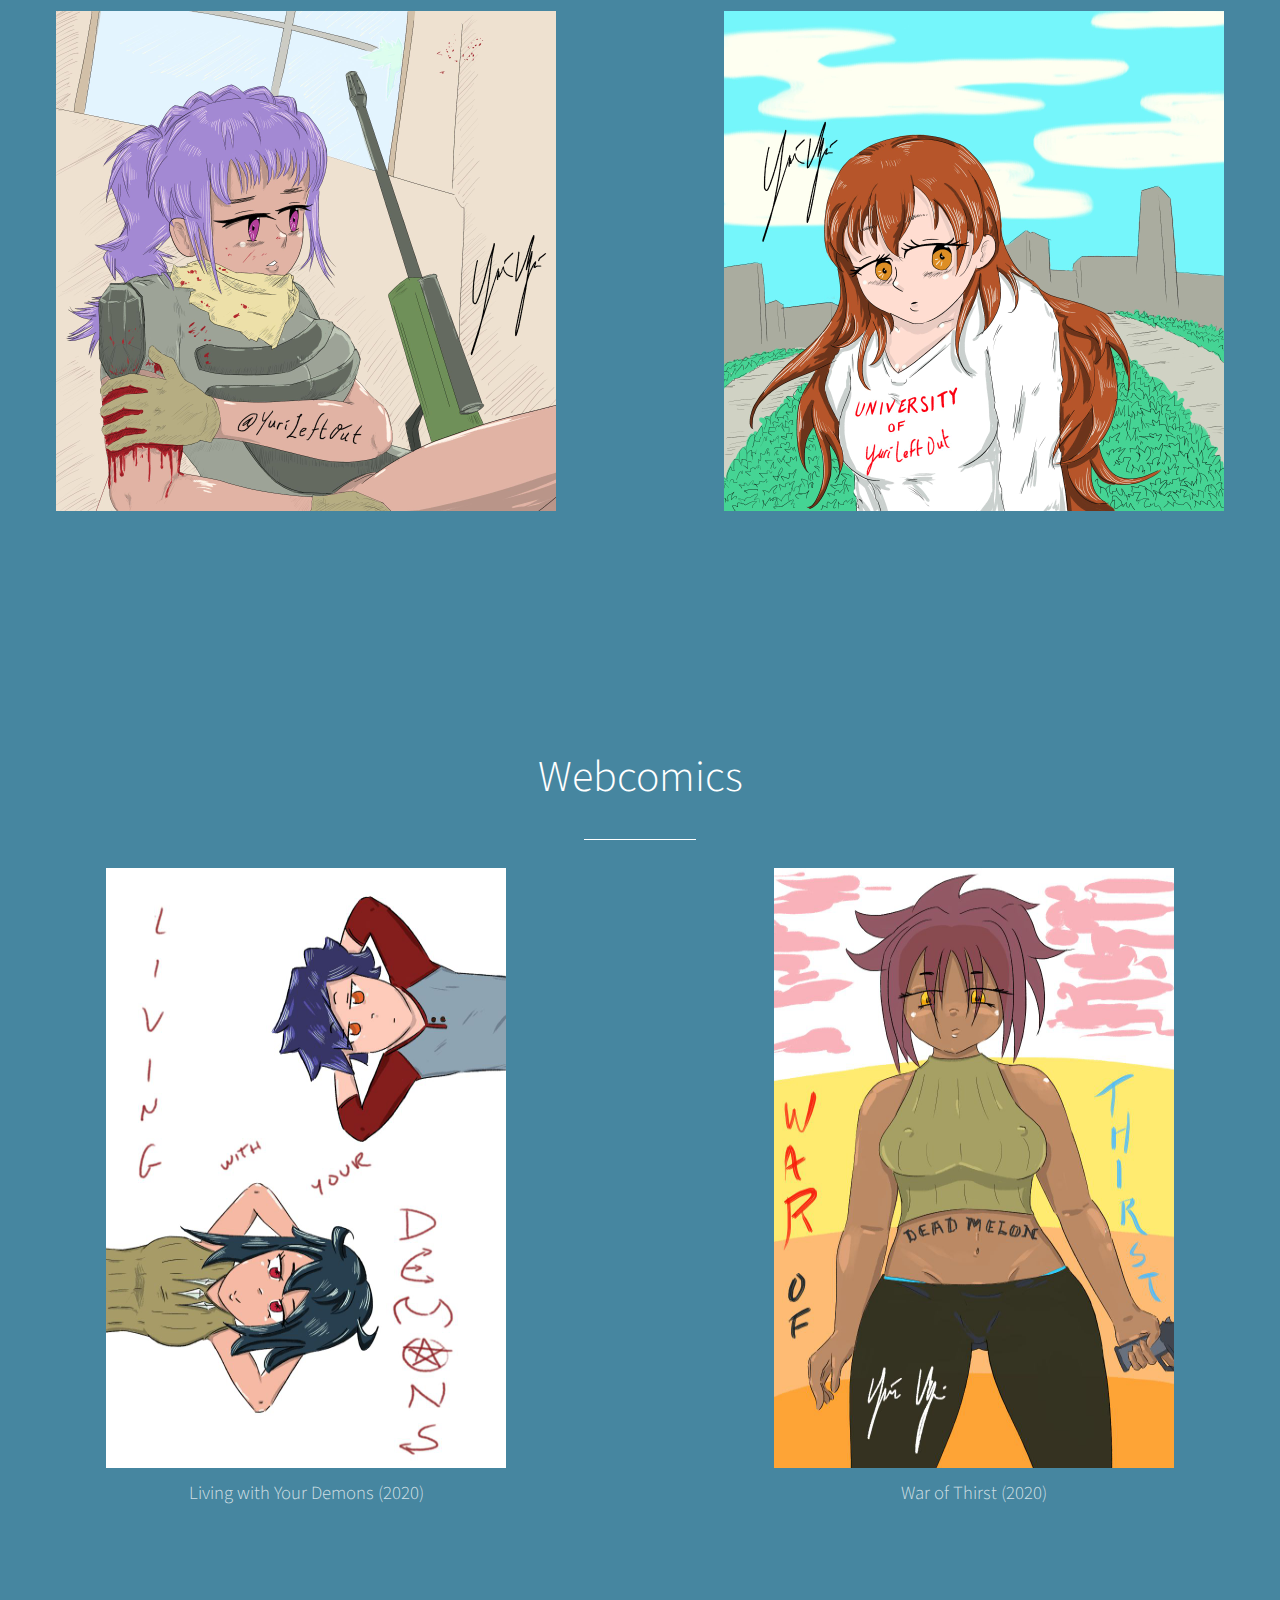
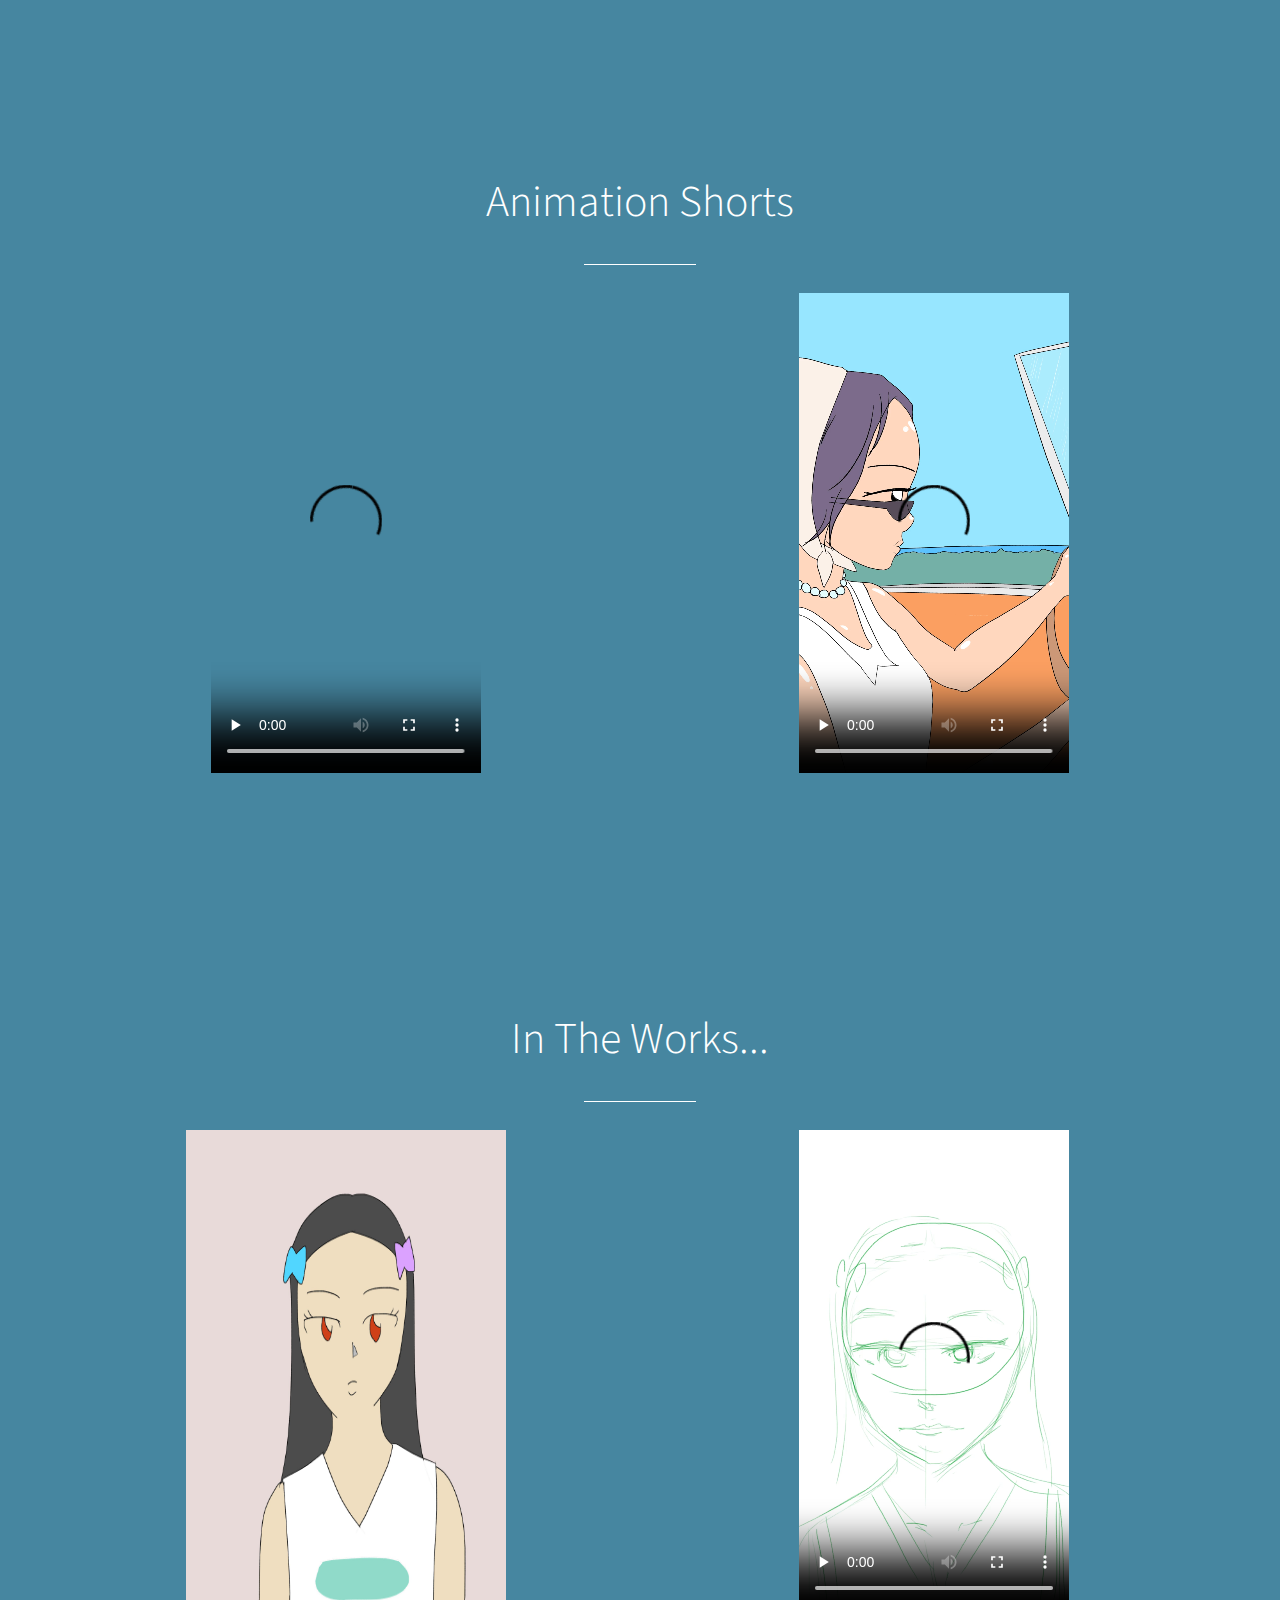
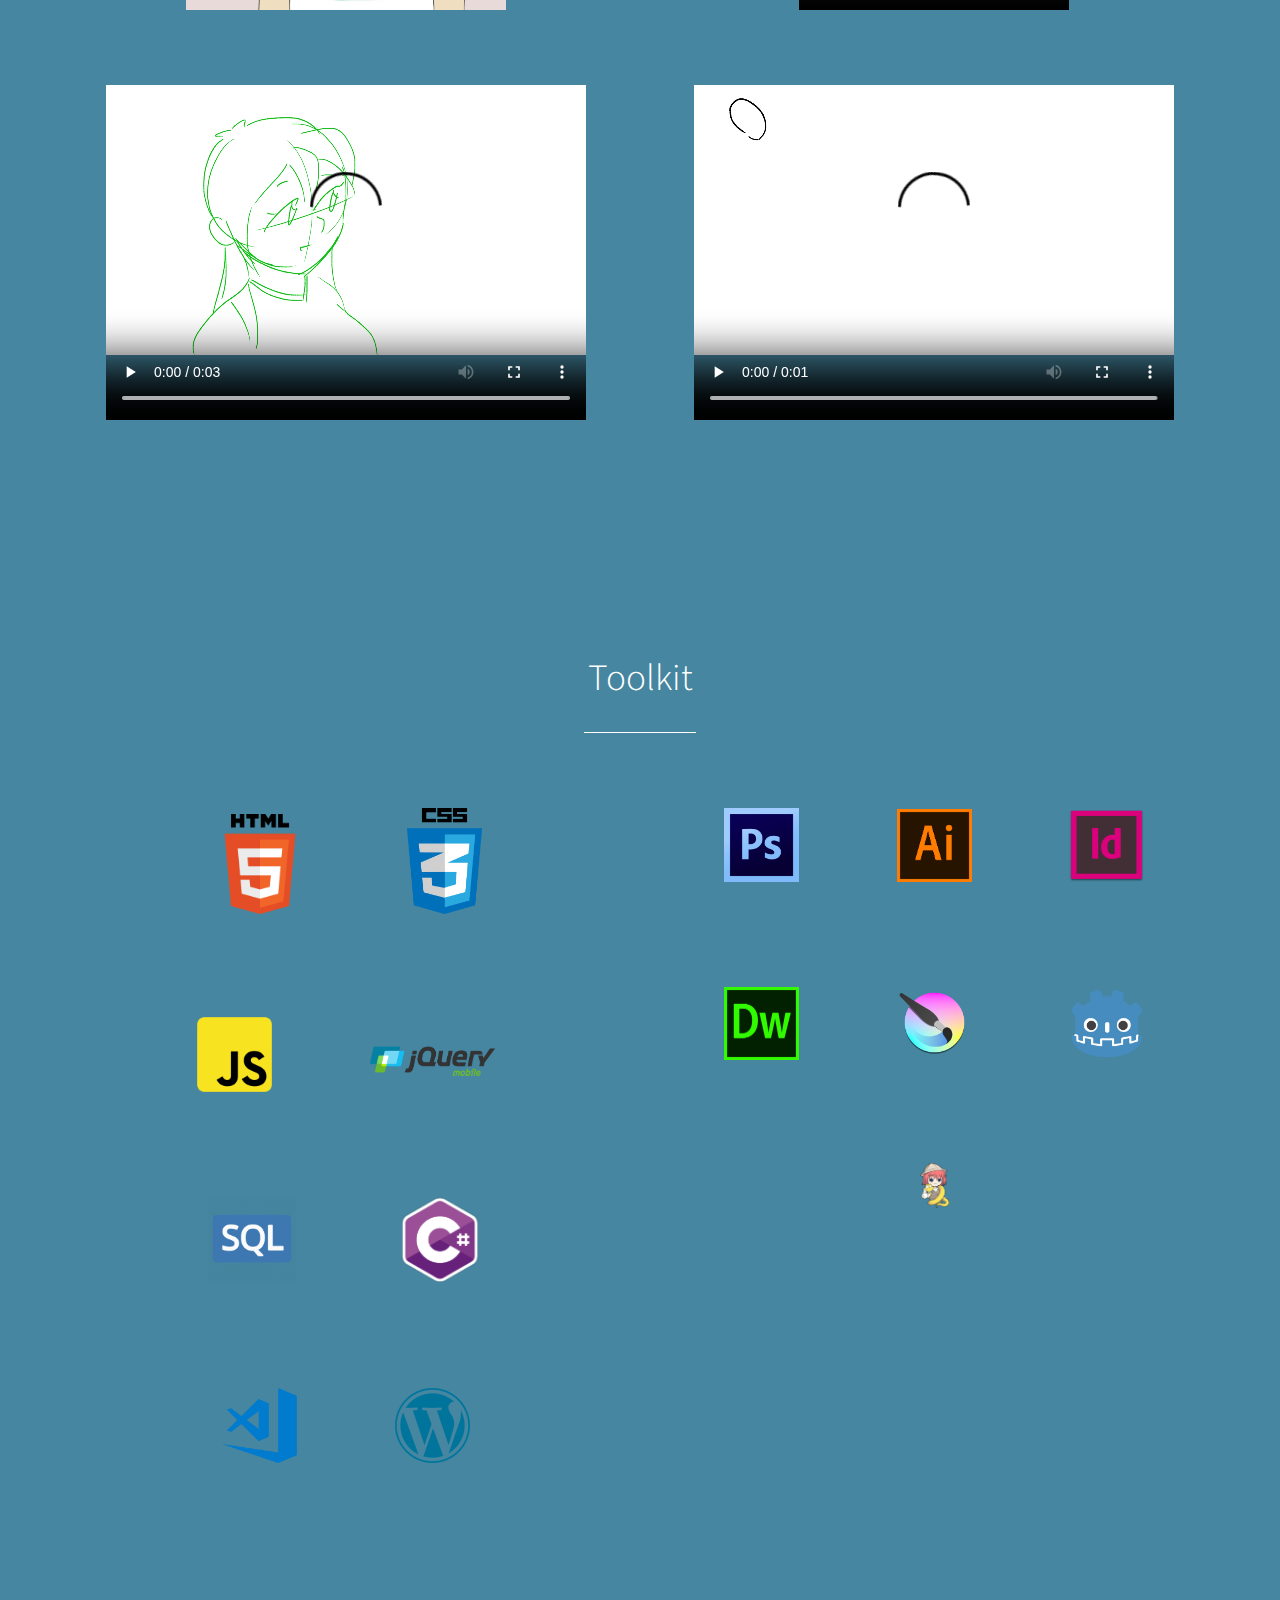
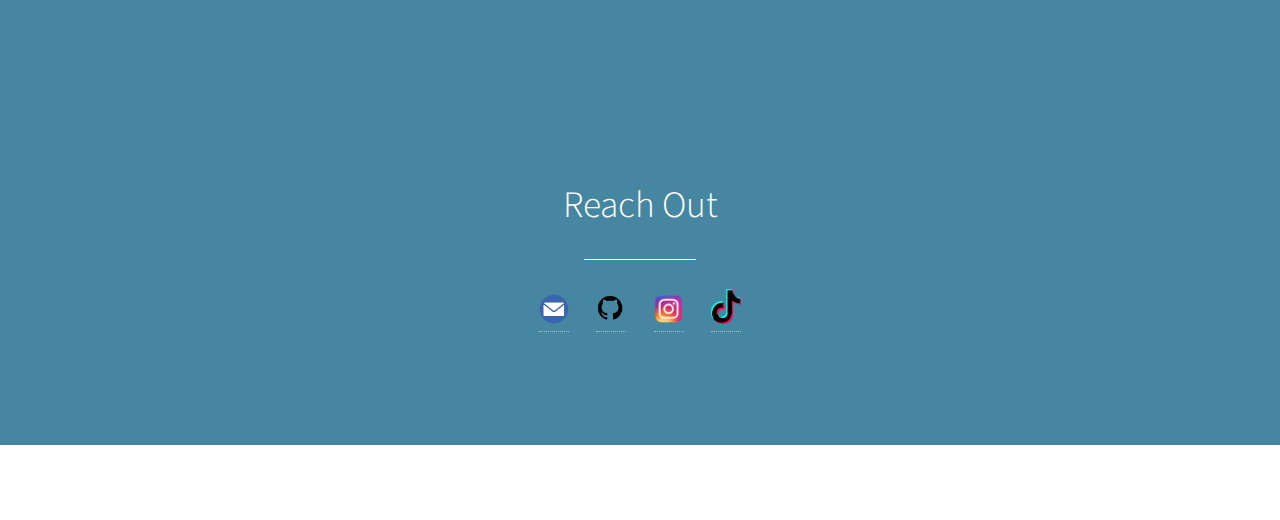
==== commit 0ba0b2b7: "Add files via upload" ====
--- a/index.html
+++ b/index.html
@@ -264,6 +264,8 @@
 									<li><span><img src="jQuery.png" width="125px" length="125px" alt="jQuery"></span></li>
 									<li><span><img src="sql.png" width="90px" length="90px" alt="SQL"></span></li>
 									<li><span><img src="csharppng.png" width="90px" length="90px" alt="C#"></span></li>
+                                    <li><span><img src="visualstudiocodeicon.png" width="75px" length="75px" alt="Visual Studio Code"></span></li>
+									<li><span><img src="wordpressicon.png" width="75px" length="75px" alt="WordPress"></span></li>
 								</ul>
 							</div>
 							<div class="col-6 col-12-medium">
@@ -272,8 +274,13 @@
 									<li><span><img src="aiicon.png" width="75px" length="75px" alt="Adobe Illustrator"></span></li>
 									<li><span><img src="idicon.png" width="75px" length="75px" alt="Adobe InDesign"></span></li>
 									<li><span><img src="dwicon.png" width="75px" length="75px" alt="Adobe Dreamweaver"></span></li>
-									<li><span><img src="visualstudiocodeicon.png" width="75px" length="75px" alt="Visual Studio Code"></span></li>
+                                    <li><span><img src="kritaLogo.png" width="75px" length="75px" alt="Krita"></span></li>
+									<li><span><img src="godotLogo.png" width="75px" length="75px" alt="Godot"></span></li>
+                                    <li><span><img src="renpyLogo.png" width="75px" length="75px" alt="Renpy"></span></li>
+									<!--
+                                    <li><span><img src="visualstudiocodeicon.png" width="75px" length="75px" alt="Visual Studio Code"></span></li>
 									<li><span><img src="wordpressicon.png" width="75px" length="75px" alt="WordPress"></span></li>
+                                    -->
 								</ul>
 							</div>
 						</div>
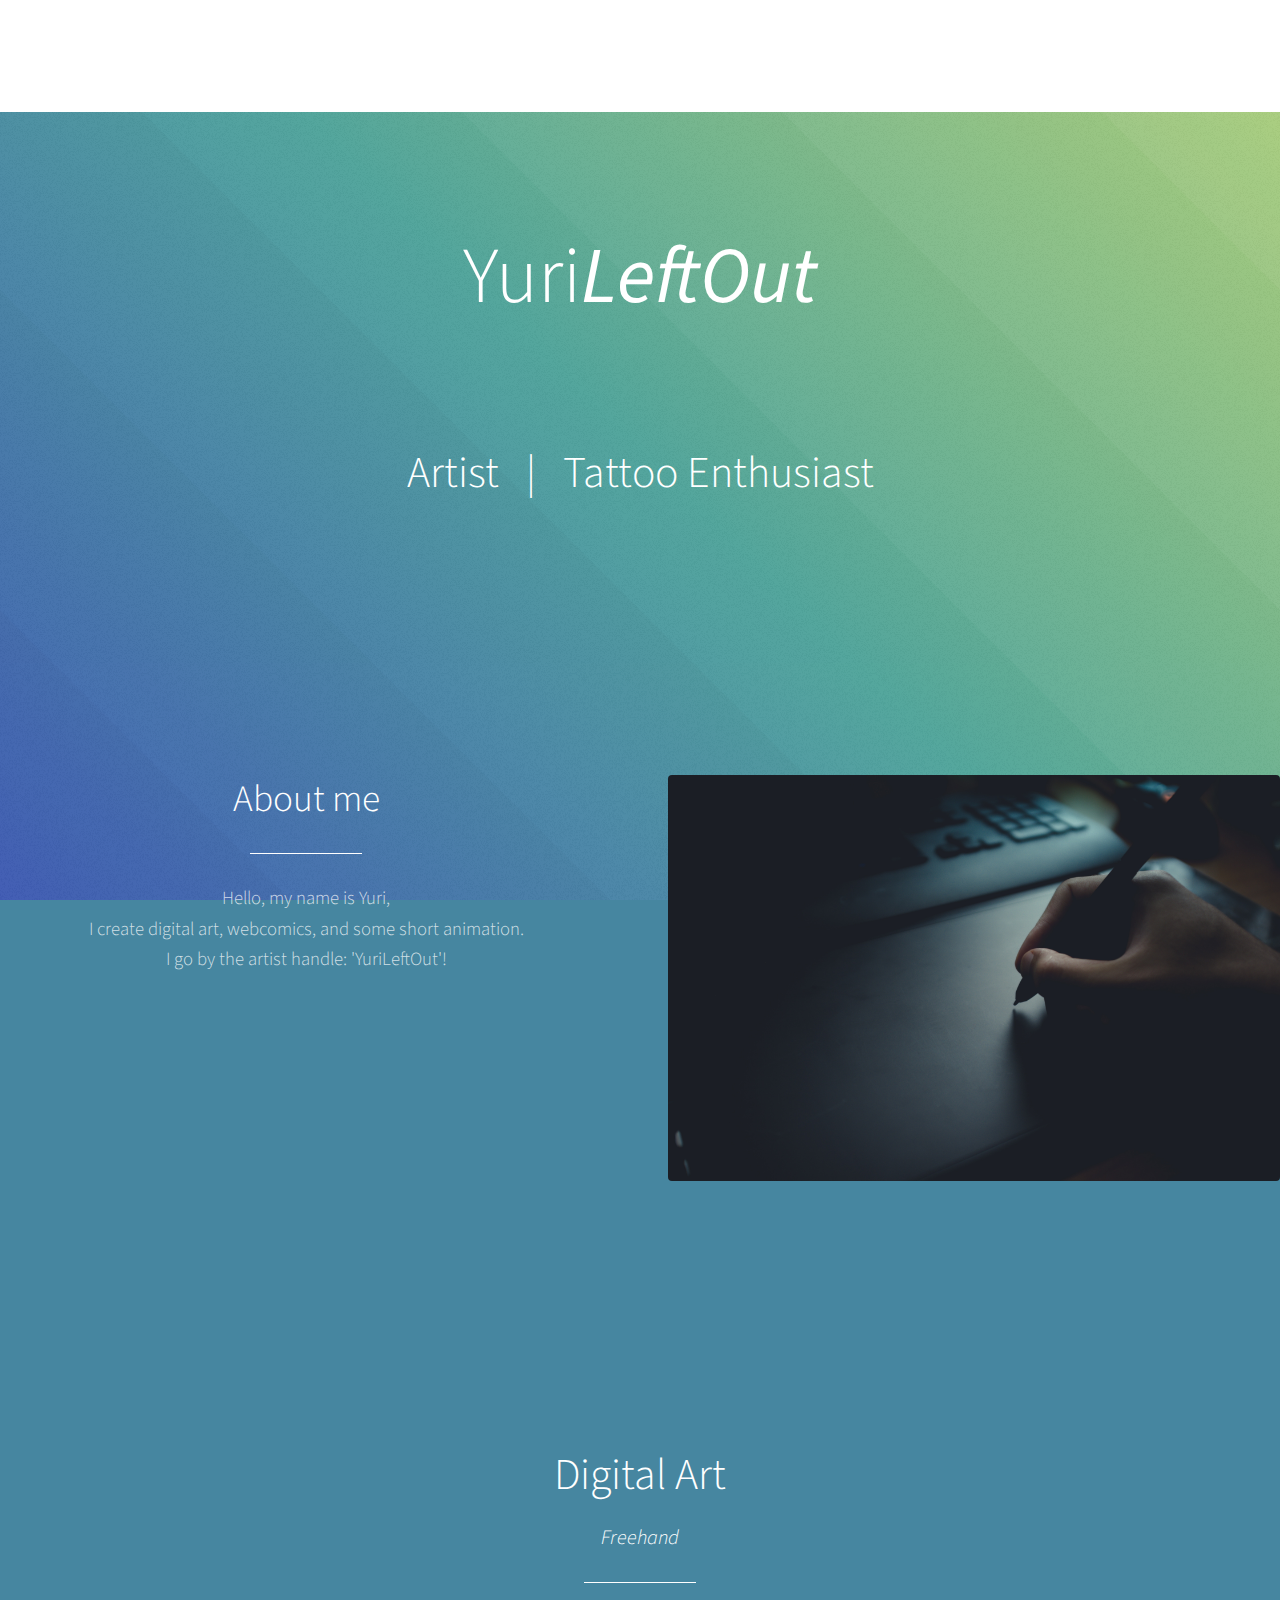
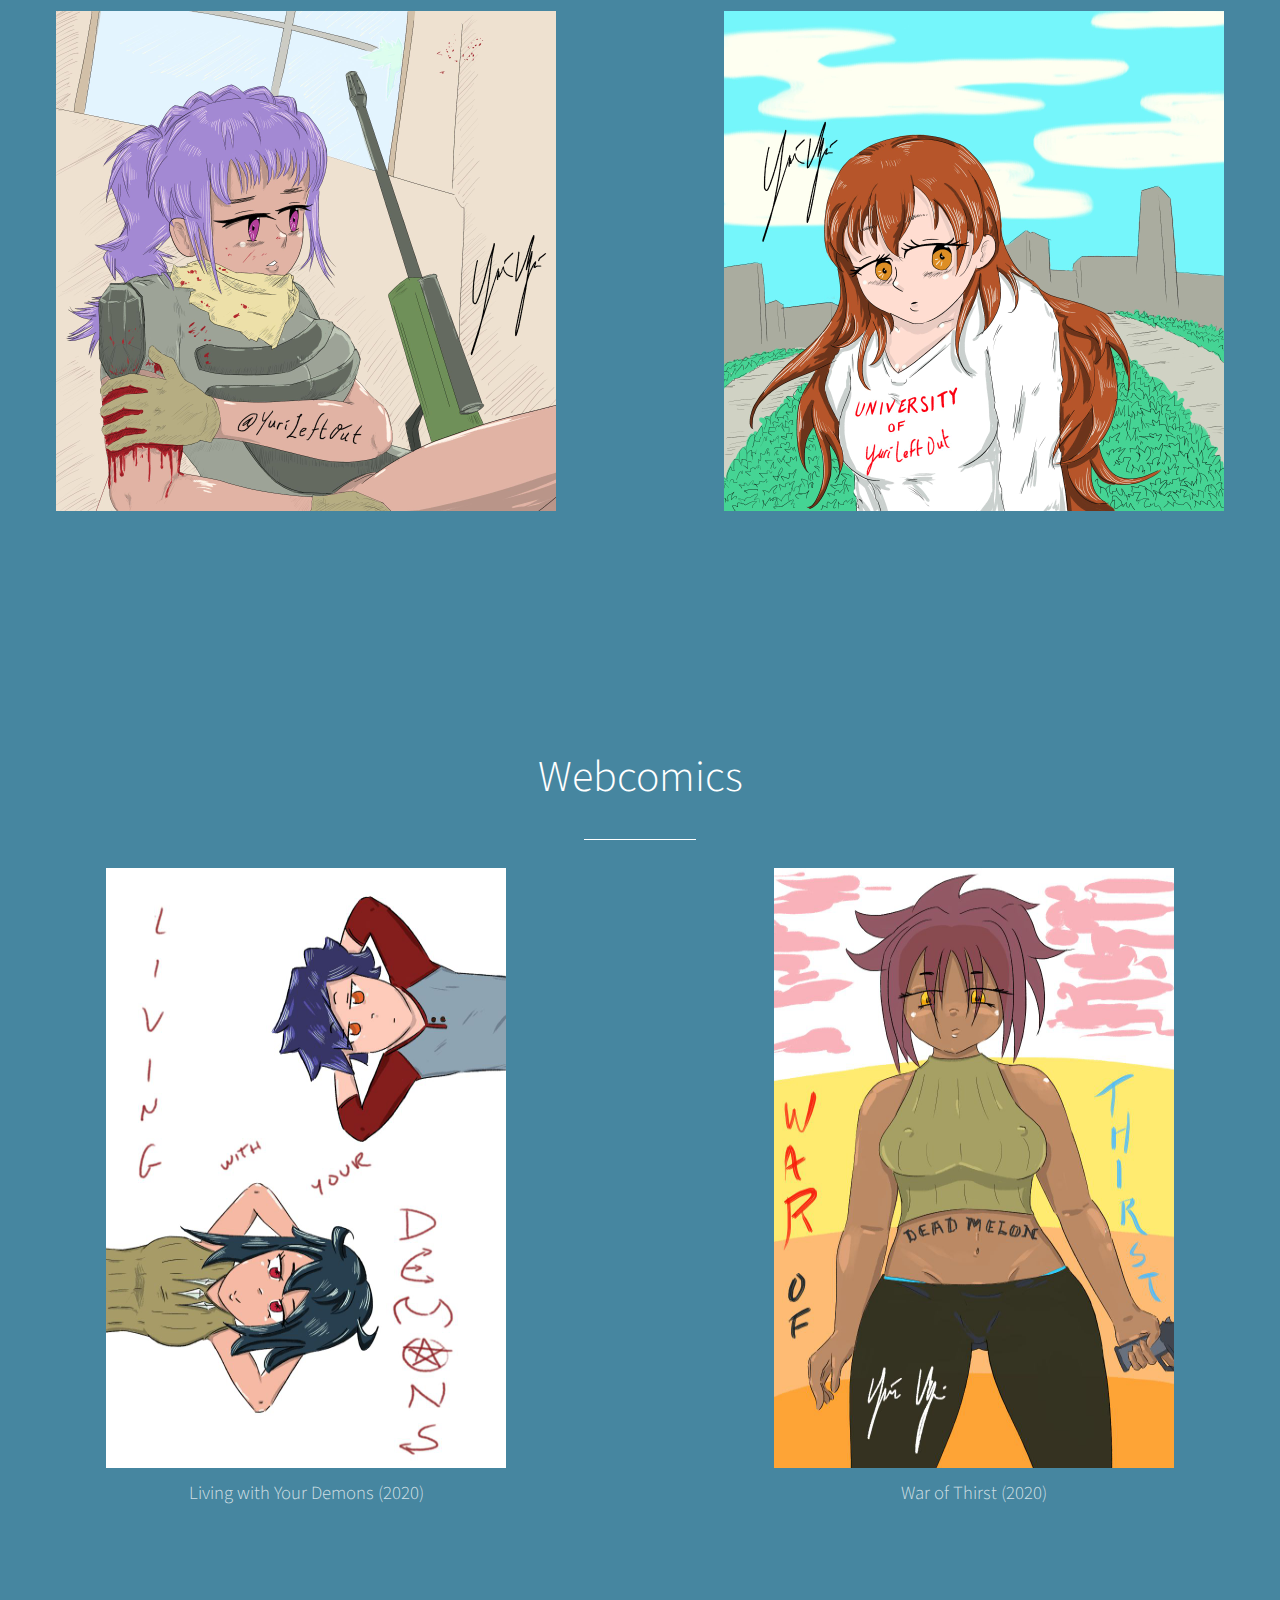
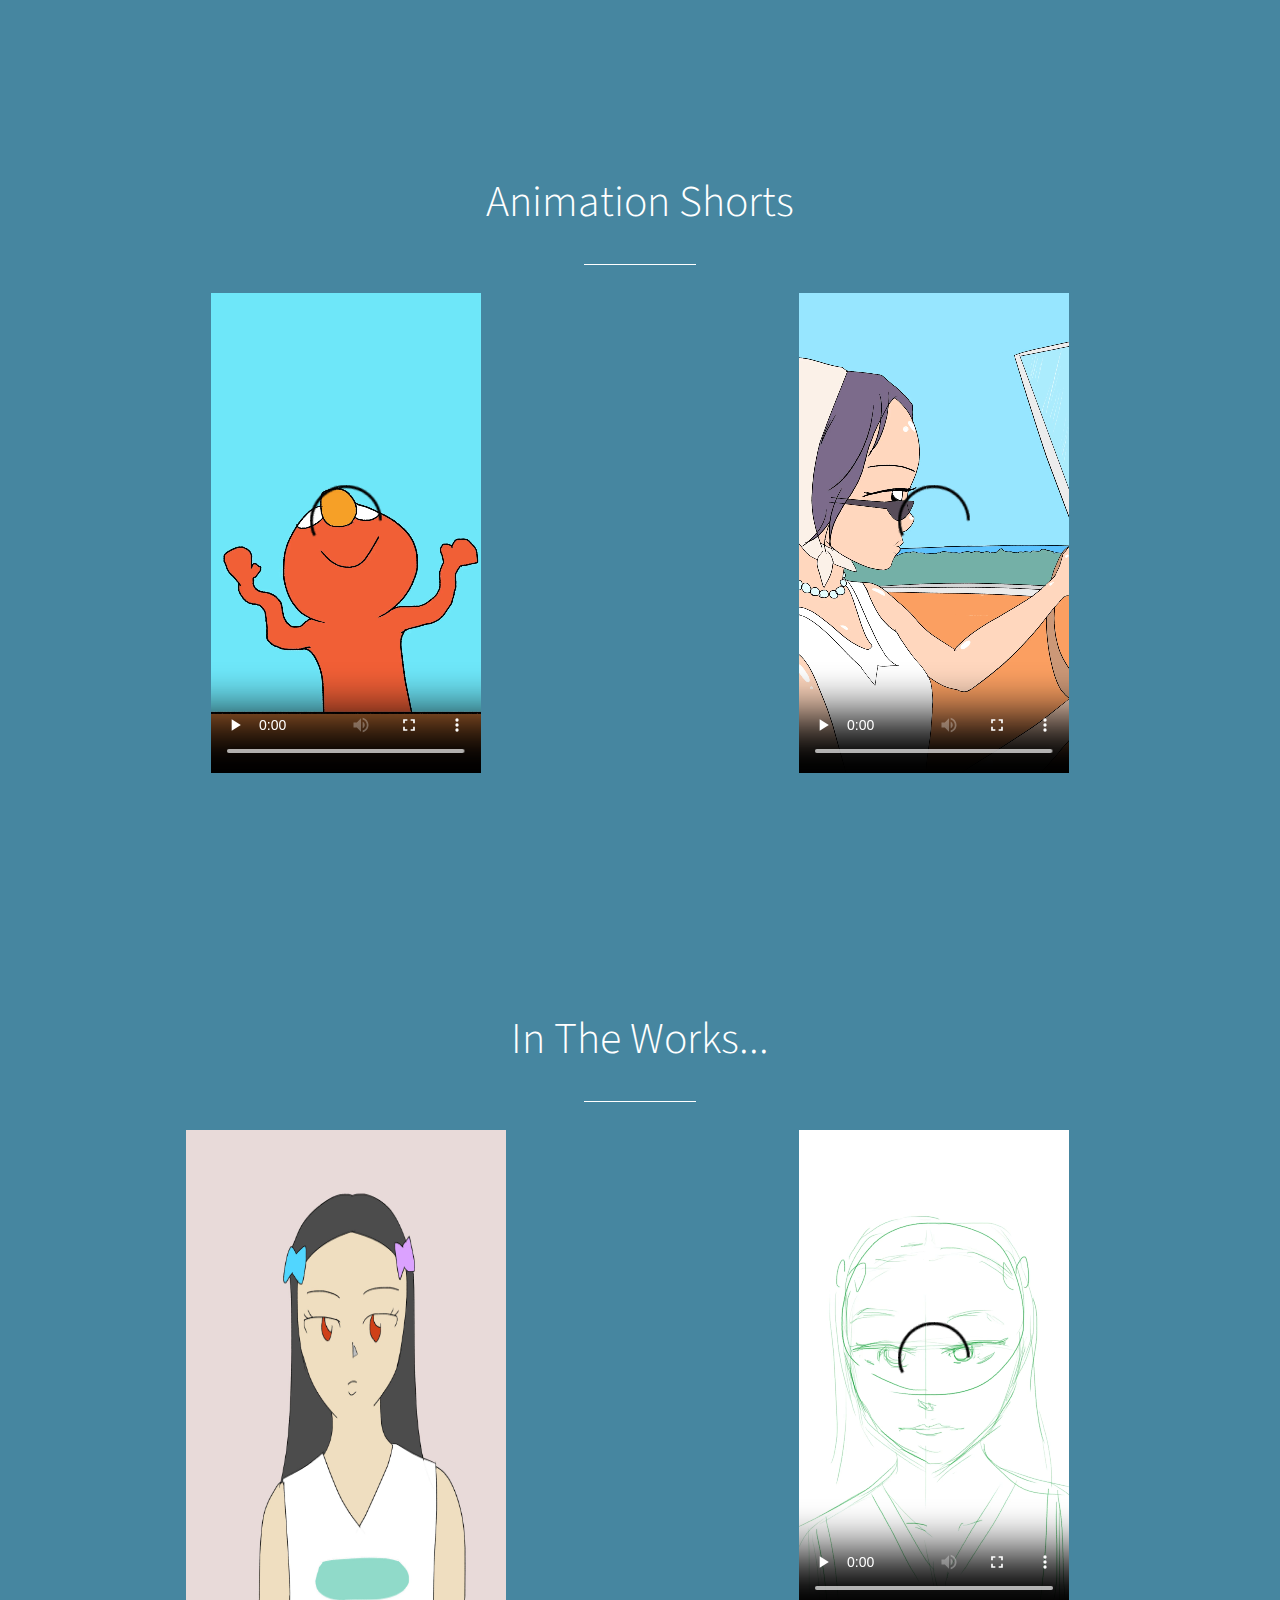
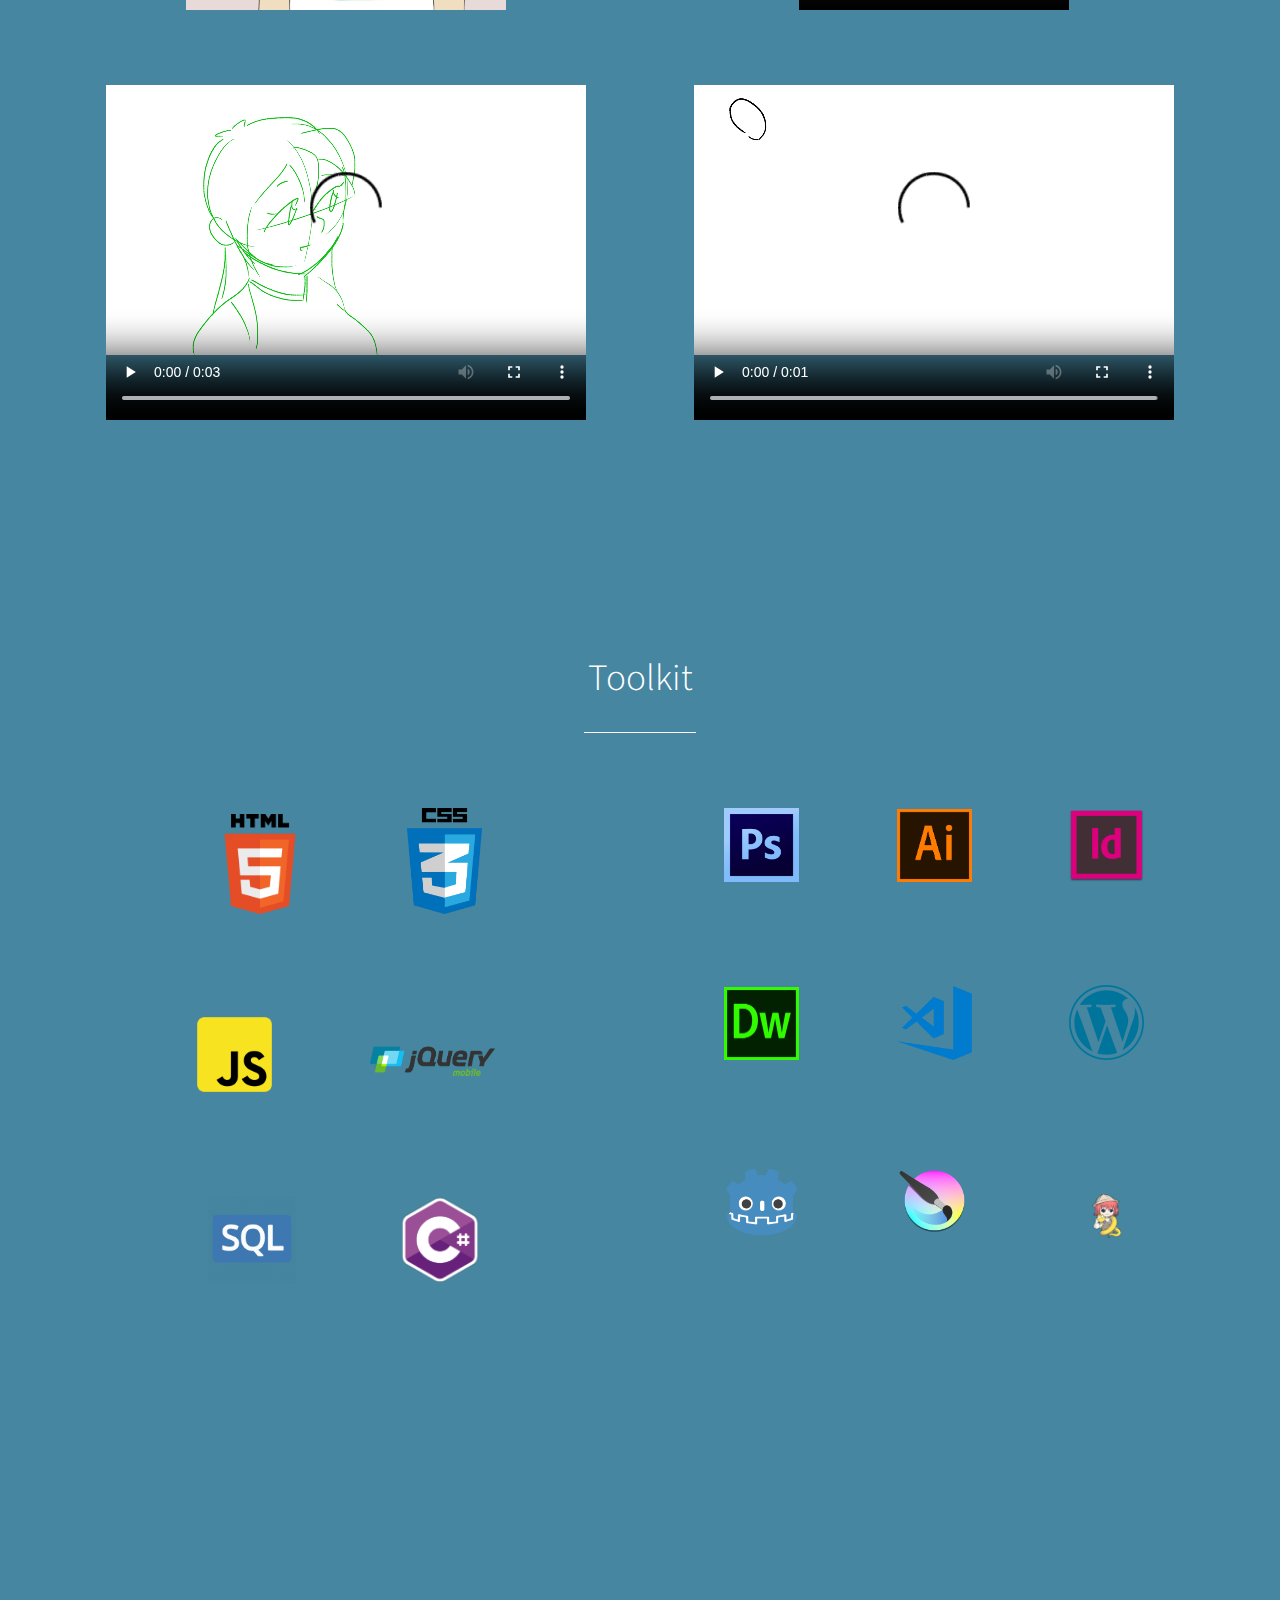
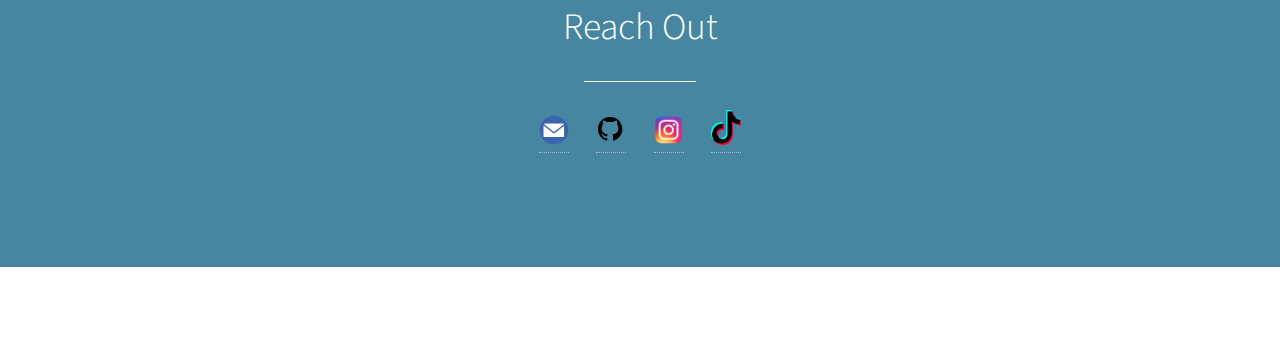
==== commit 1815cfef: "Add files via upload" ====
--- a/index.html
+++ b/index.html
@@ -264,9 +264,11 @@
 									<li><span><img src="jQuery.png" width="125px" length="125px" alt="jQuery"></span></li>
 									<li><span><img src="sql.png" width="90px" length="90px" alt="SQL"></span></li>
 									<li><span><img src="csharppng.png" width="90px" length="90px" alt="C#"></span></li>
+                                    <!--
                                     <li><span><img src="visualstudiocodeicon.png" width="75px" length="75px" alt="Visual Studio Code"></span></li>
 									<li><span><img src="wordpressicon.png" width="75px" length="75px" alt="WordPress"></span></li>
-								</ul>
+                                    -->
+                                </ul>
 							</div>
 							<div class="col-6 col-12-medium">
 								<ul class="major-icons">
@@ -274,13 +276,15 @@
 									<li><span><img src="aiicon.png" width="75px" length="75px" alt="Adobe Illustrator"></span></li>
 									<li><span><img src="idicon.png" width="75px" length="75px" alt="Adobe InDesign"></span></li>
 									<li><span><img src="dwicon.png" width="75px" length="75px" alt="Adobe Dreamweaver"></span></li>
-                                    <li><span><img src="kritaLogo.png" width="75px" length="75px" alt="Krita"></span></li>
-									<li><span><img src="godotLogo.png" width="75px" length="75px" alt="Godot"></span></li>
-                                    <li><span><img src="renpyLogo.png" width="75px" length="75px" alt="Renpy"></span></li>
-									<!--
                                     <li><span><img src="visualstudiocodeicon.png" width="75px" length="75px" alt="Visual Studio Code"></span></li>
 									<li><span><img src="wordpressicon.png" width="75px" length="75px" alt="WordPress"></span></li>
-                                    -->
+                                    
+                                    
+									<li><span><img src="godotLogo.png" width="75px" length="75px" alt="Godot"></span></li>
+                                    <li><span><img src="kritaLogo.png" width="75px" length="75px" alt="Krita"></span></li>
+                                    <li><span><img src="renpyLogo.png" width="75px" length="75px" alt="Renpy"></span></li>
+									
+                                    
 								</ul>
 							</div>
 						</div>
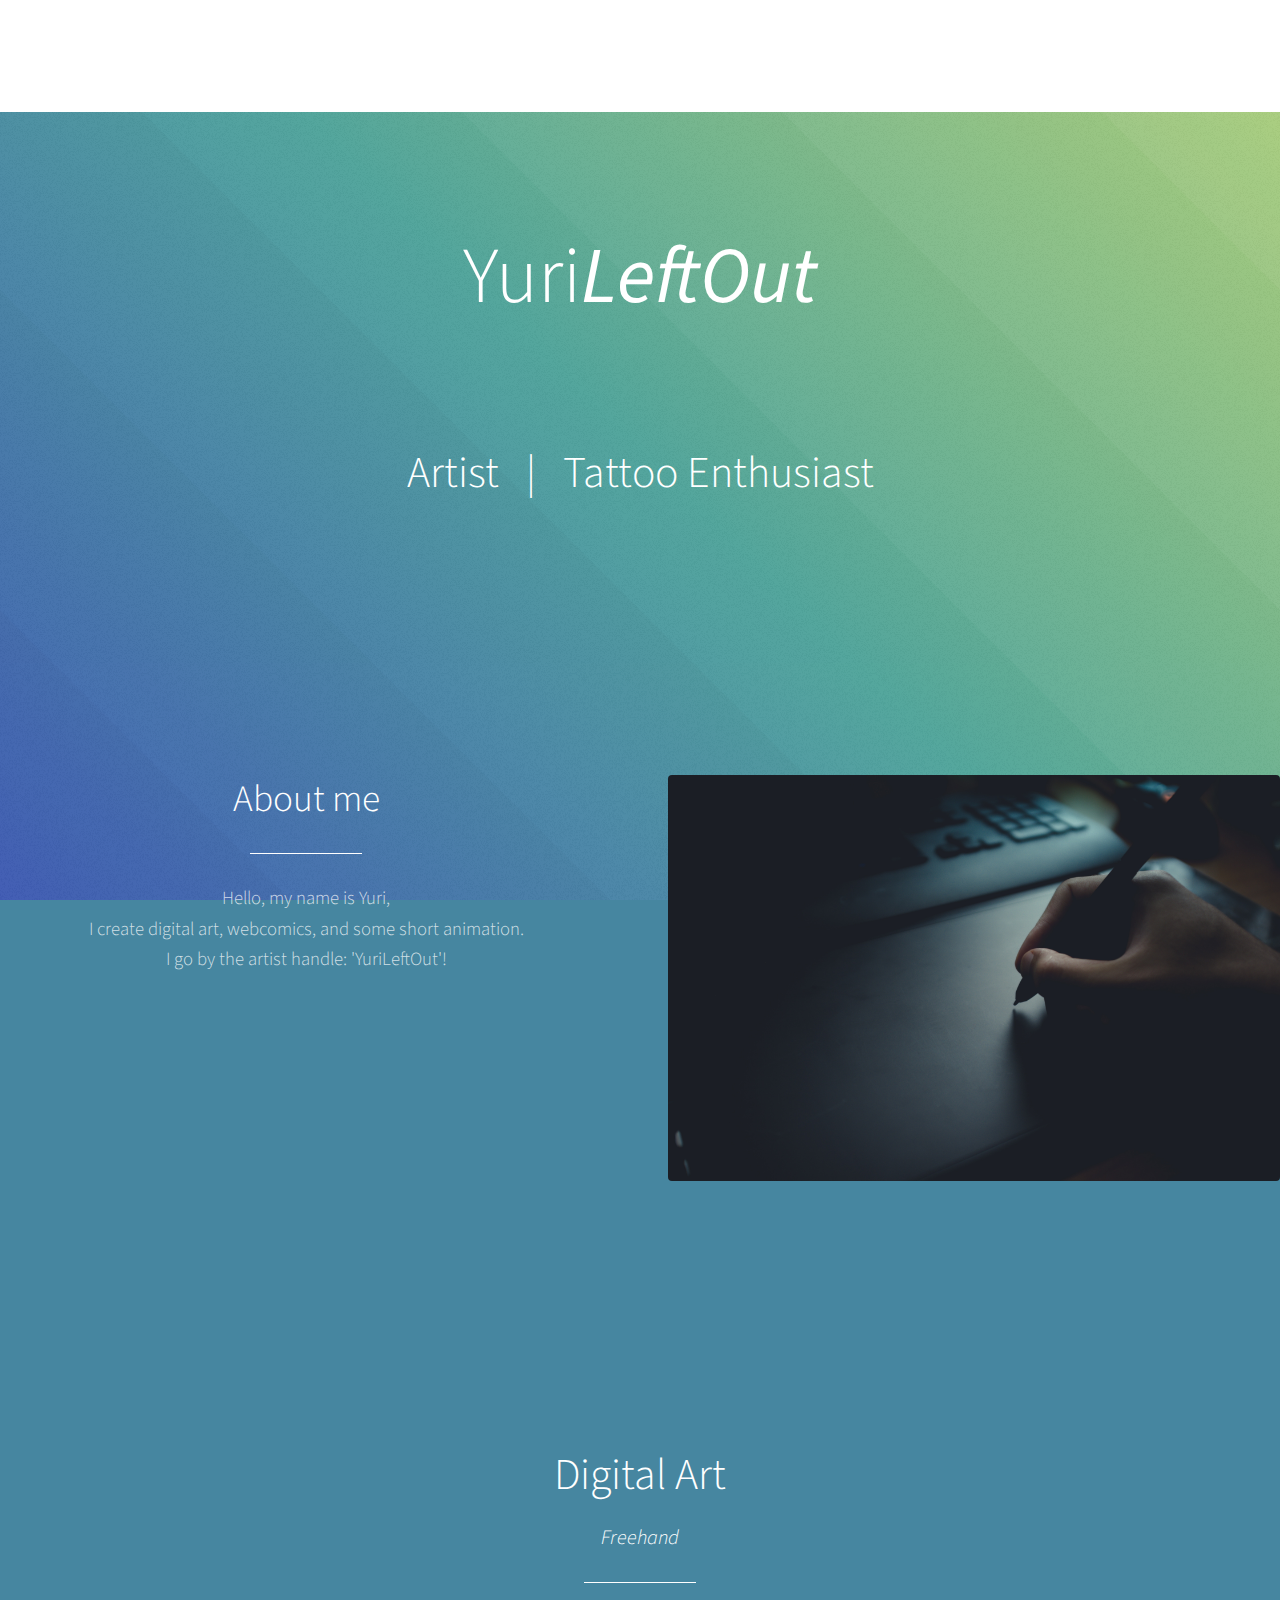
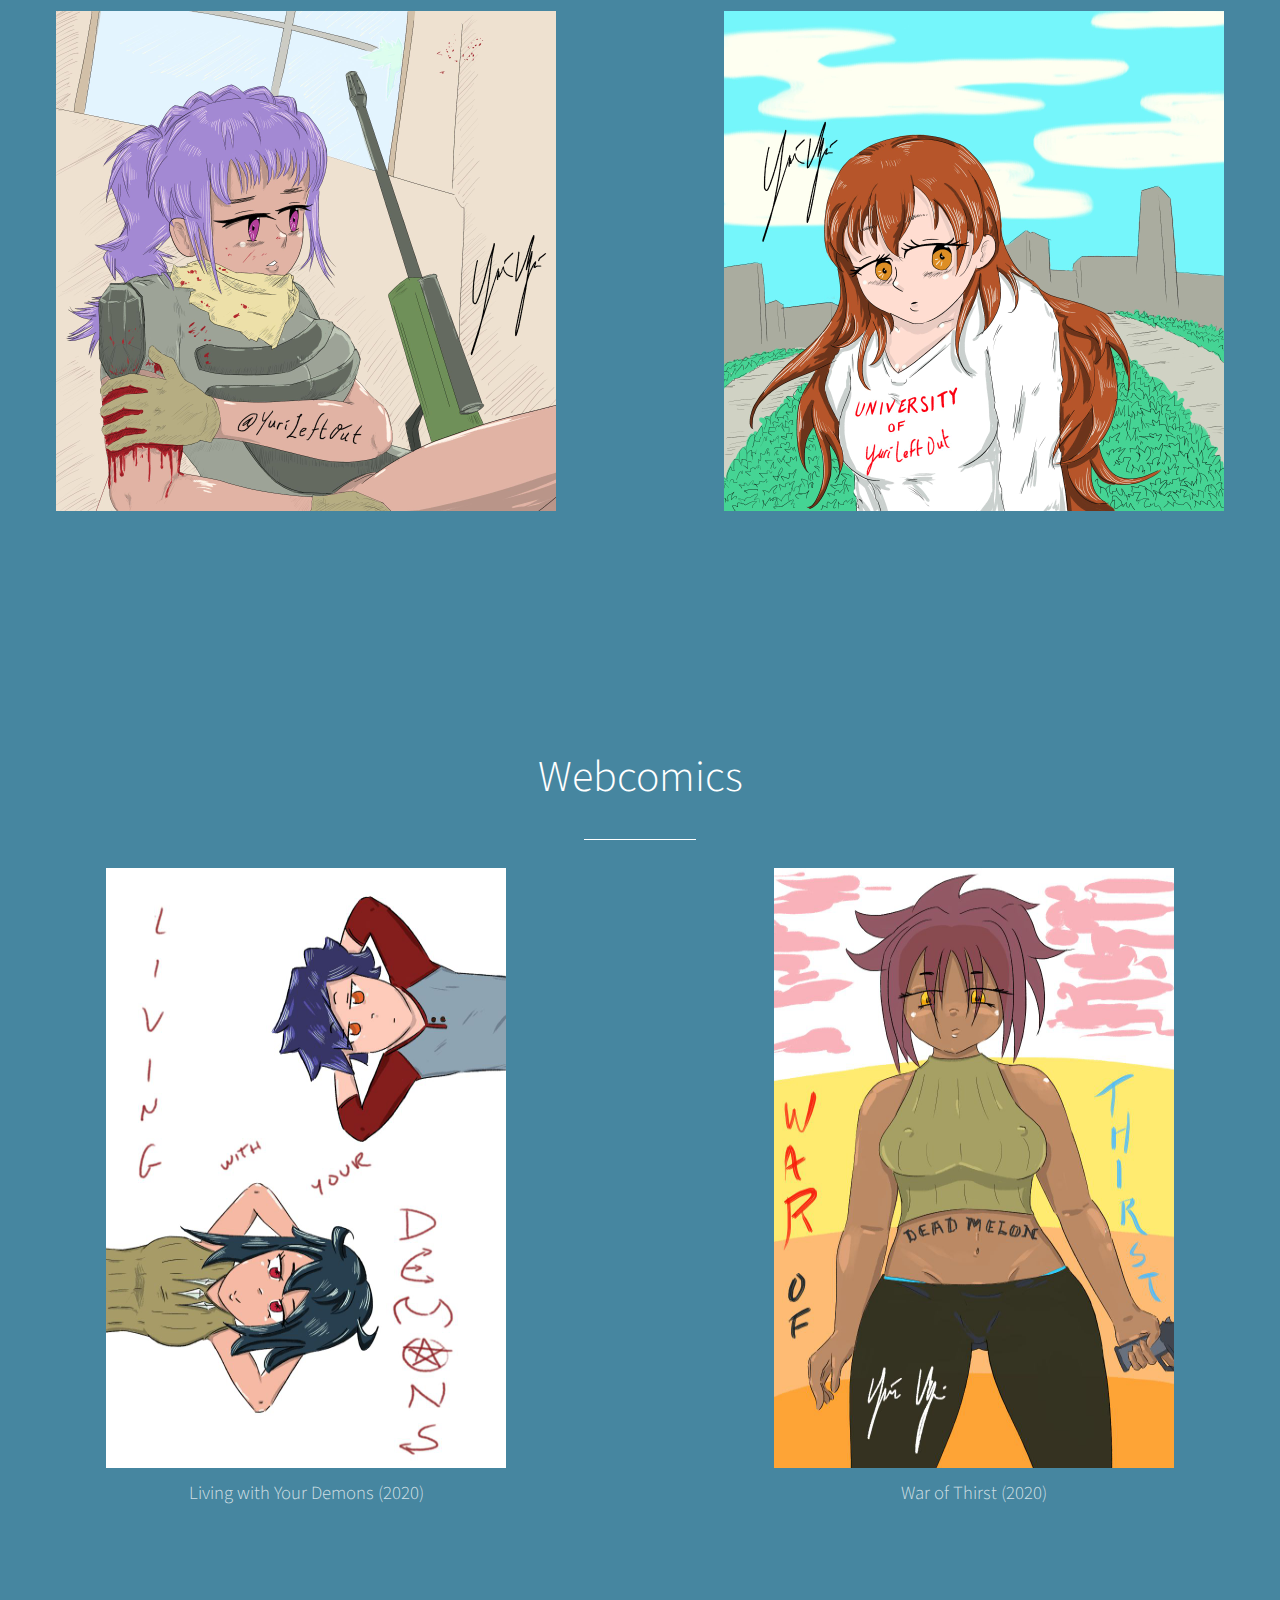
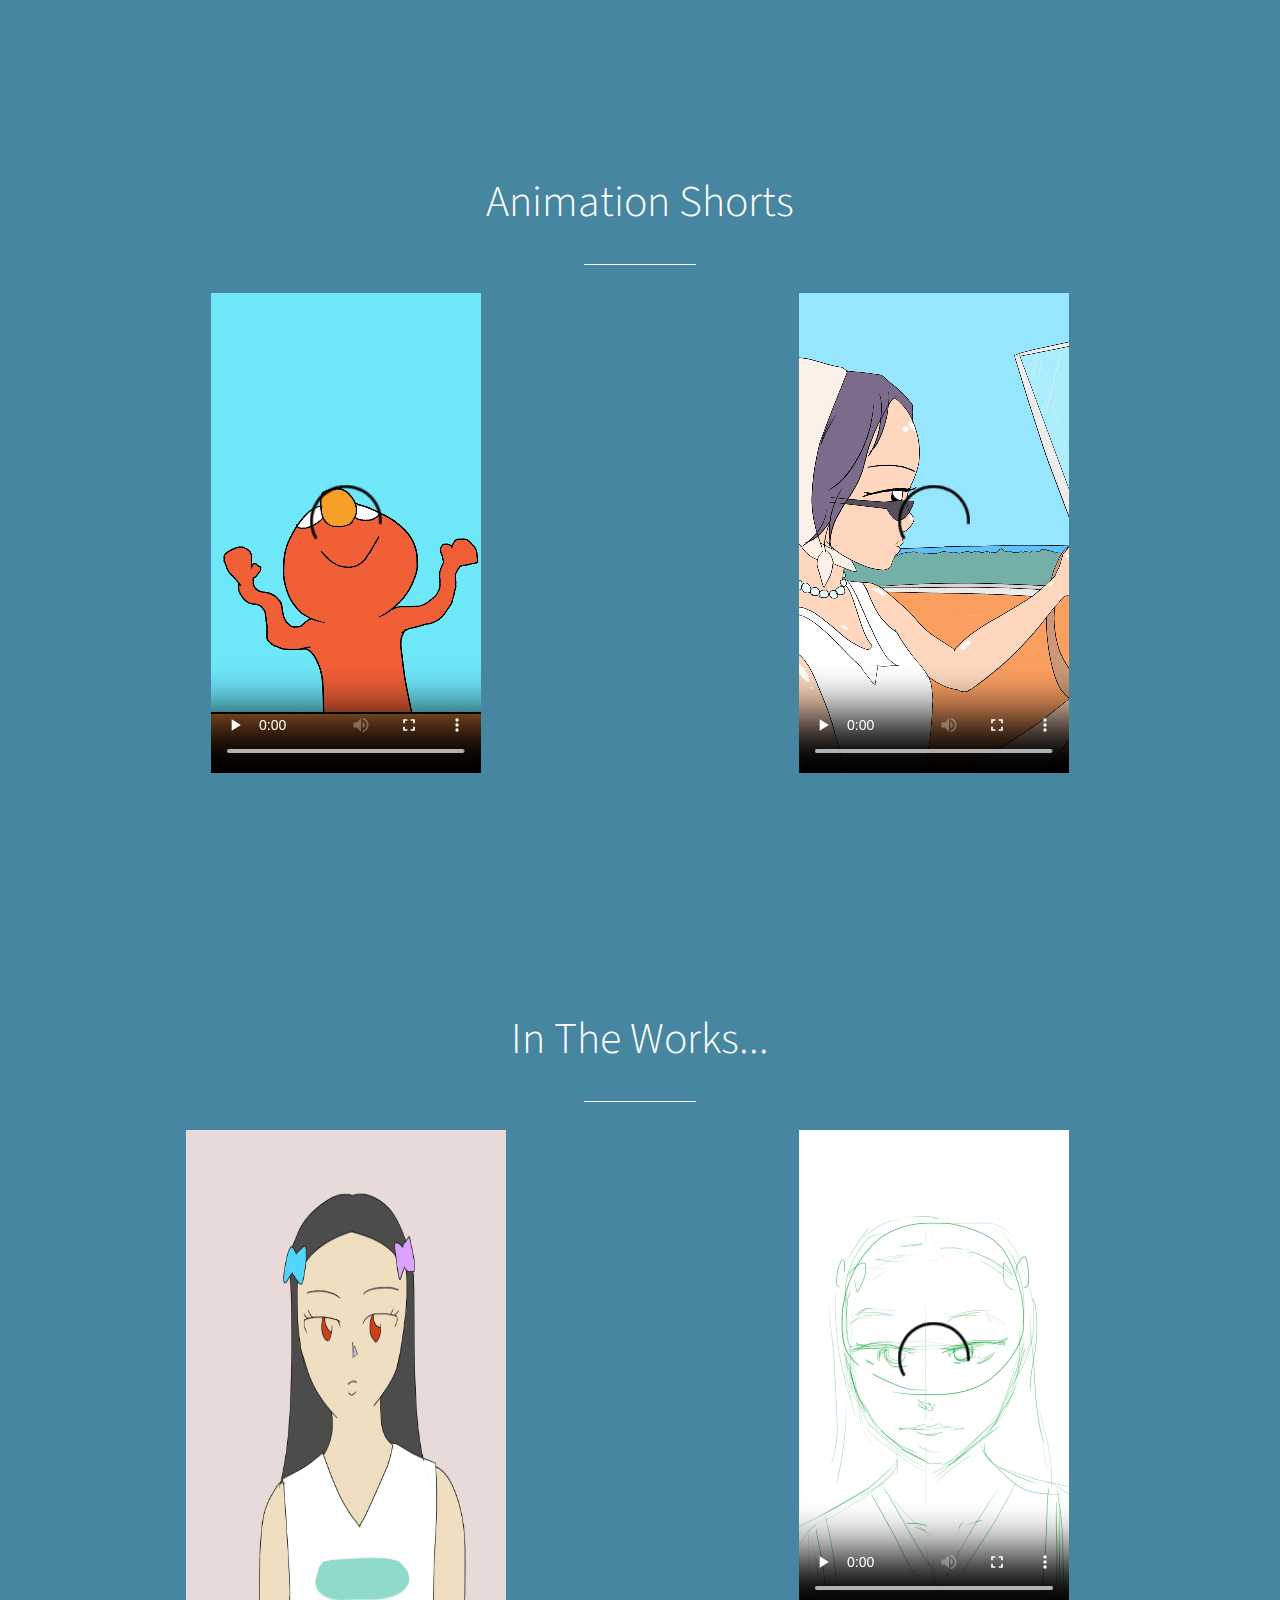
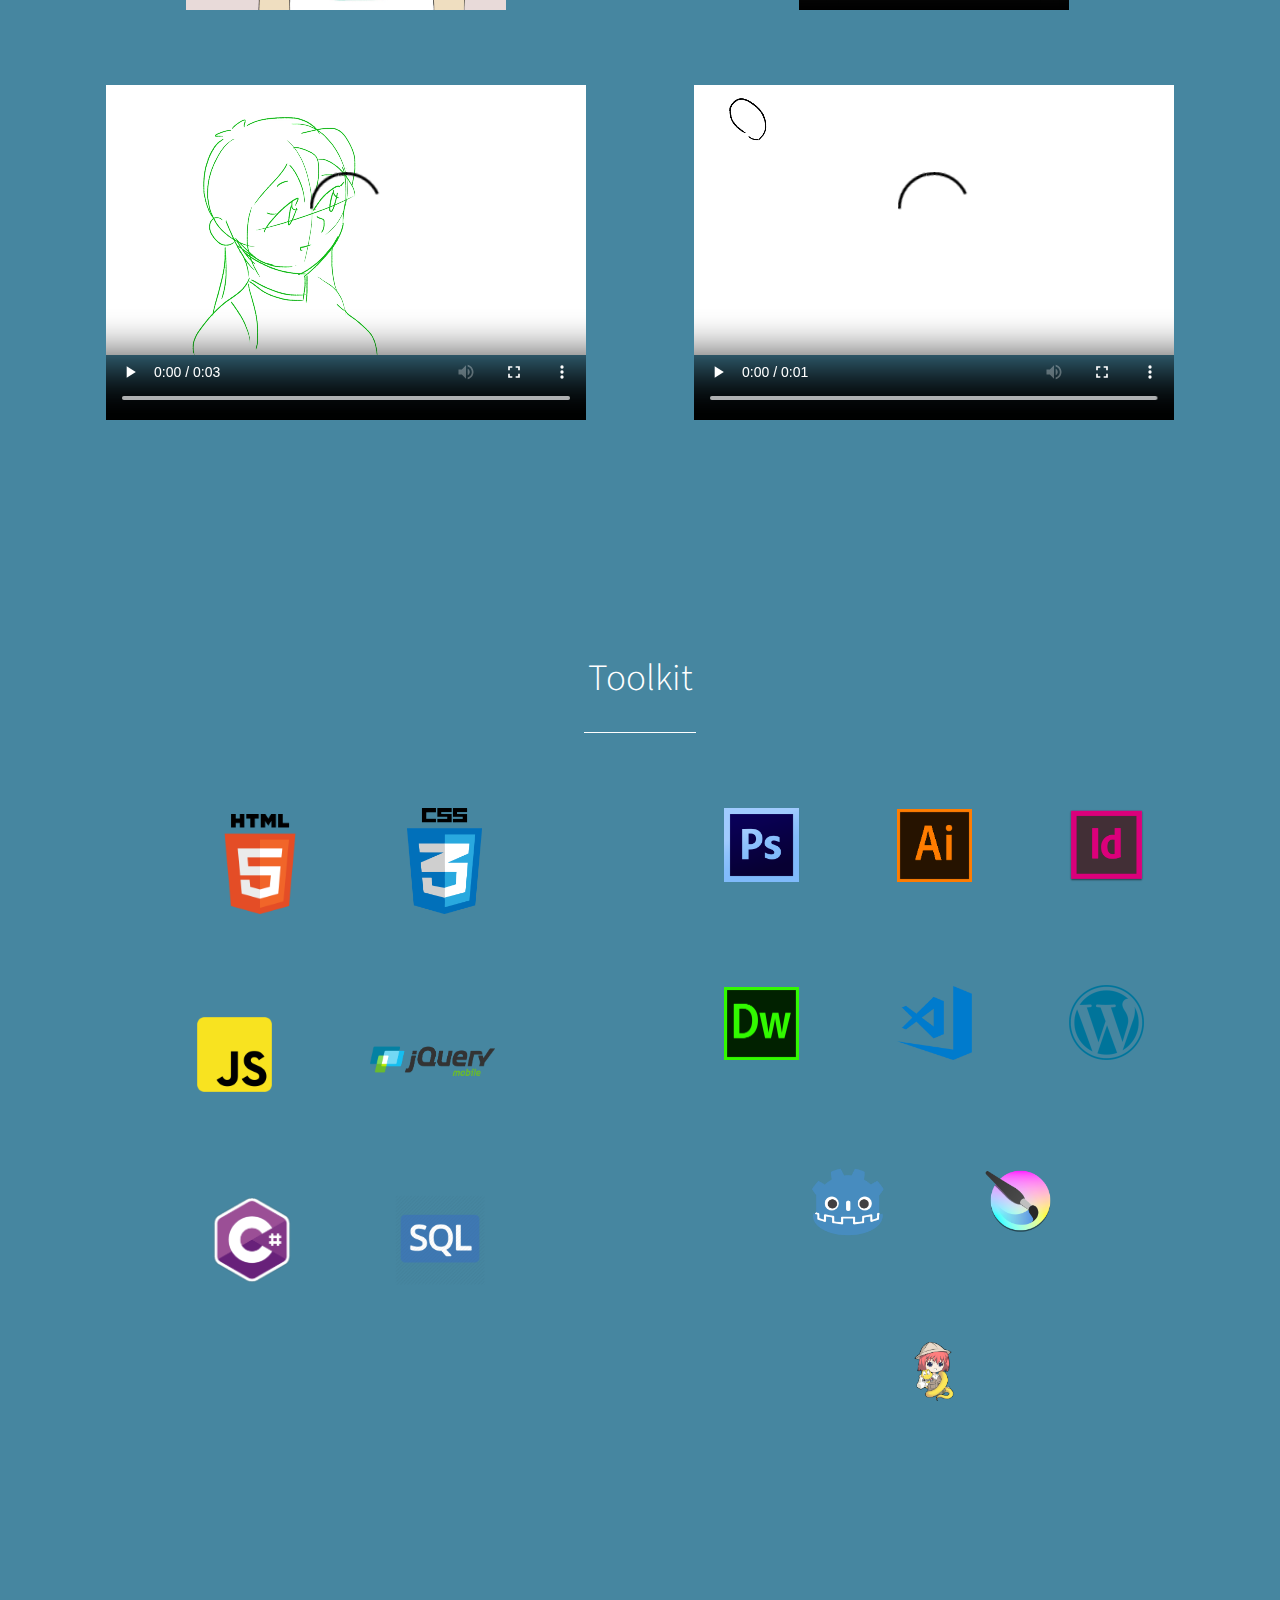
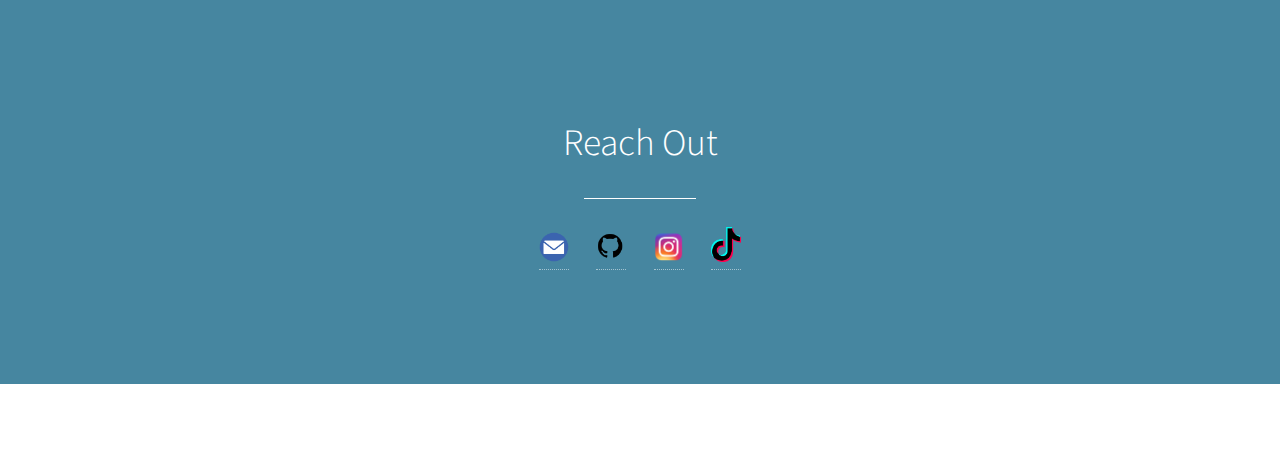
==== commit d81d41f5: "Add files via upload" ====
--- a/index.html
+++ b/index.html
@@ -262,8 +262,9 @@
 									<li><span><img src="css3.png" width="75px" length="75px" alt="CSS3"></span></li>
 									<li><span><img src="javascript.png" width="75px" length="75px" alt="JavaScript"></span></li>
 									<li><span><img src="jQuery.png" width="125px" length="125px" alt="jQuery"></span></li>
-									<li><span><img src="sql.png" width="90px" length="90px" alt="SQL"></span></li>
 									<li><span><img src="csharppng.png" width="90px" length="90px" alt="C#"></span></li>
+                                    <li><span><img src="sql.png" width="90px" length="90px" alt="SQL"></span></li>
+									
                                     <!--
                                     <li><span><img src="visualstudiocodeicon.png" width="75px" length="75px" alt="Visual Studio Code"></span></li>
 									<li><span><img src="wordpressicon.png" width="75px" length="75px" alt="WordPress"></span></li>
@@ -282,7 +283,7 @@
                                     
 									<li><span><img src="godotLogo.png" width="75px" length="75px" alt="Godot"></span></li>
                                     <li><span><img src="kritaLogo.png" width="75px" length="75px" alt="Krita"></span></li>
-                                    <li><span><img src="renpyLogo.png" width="75px" length="75px" alt="Renpy"></span></li>
+                                    <li><span><img src="renpyLogo.png" width="100px" length="100px" alt="Renpy"></span></li>
 									
                                     
 								</ul>
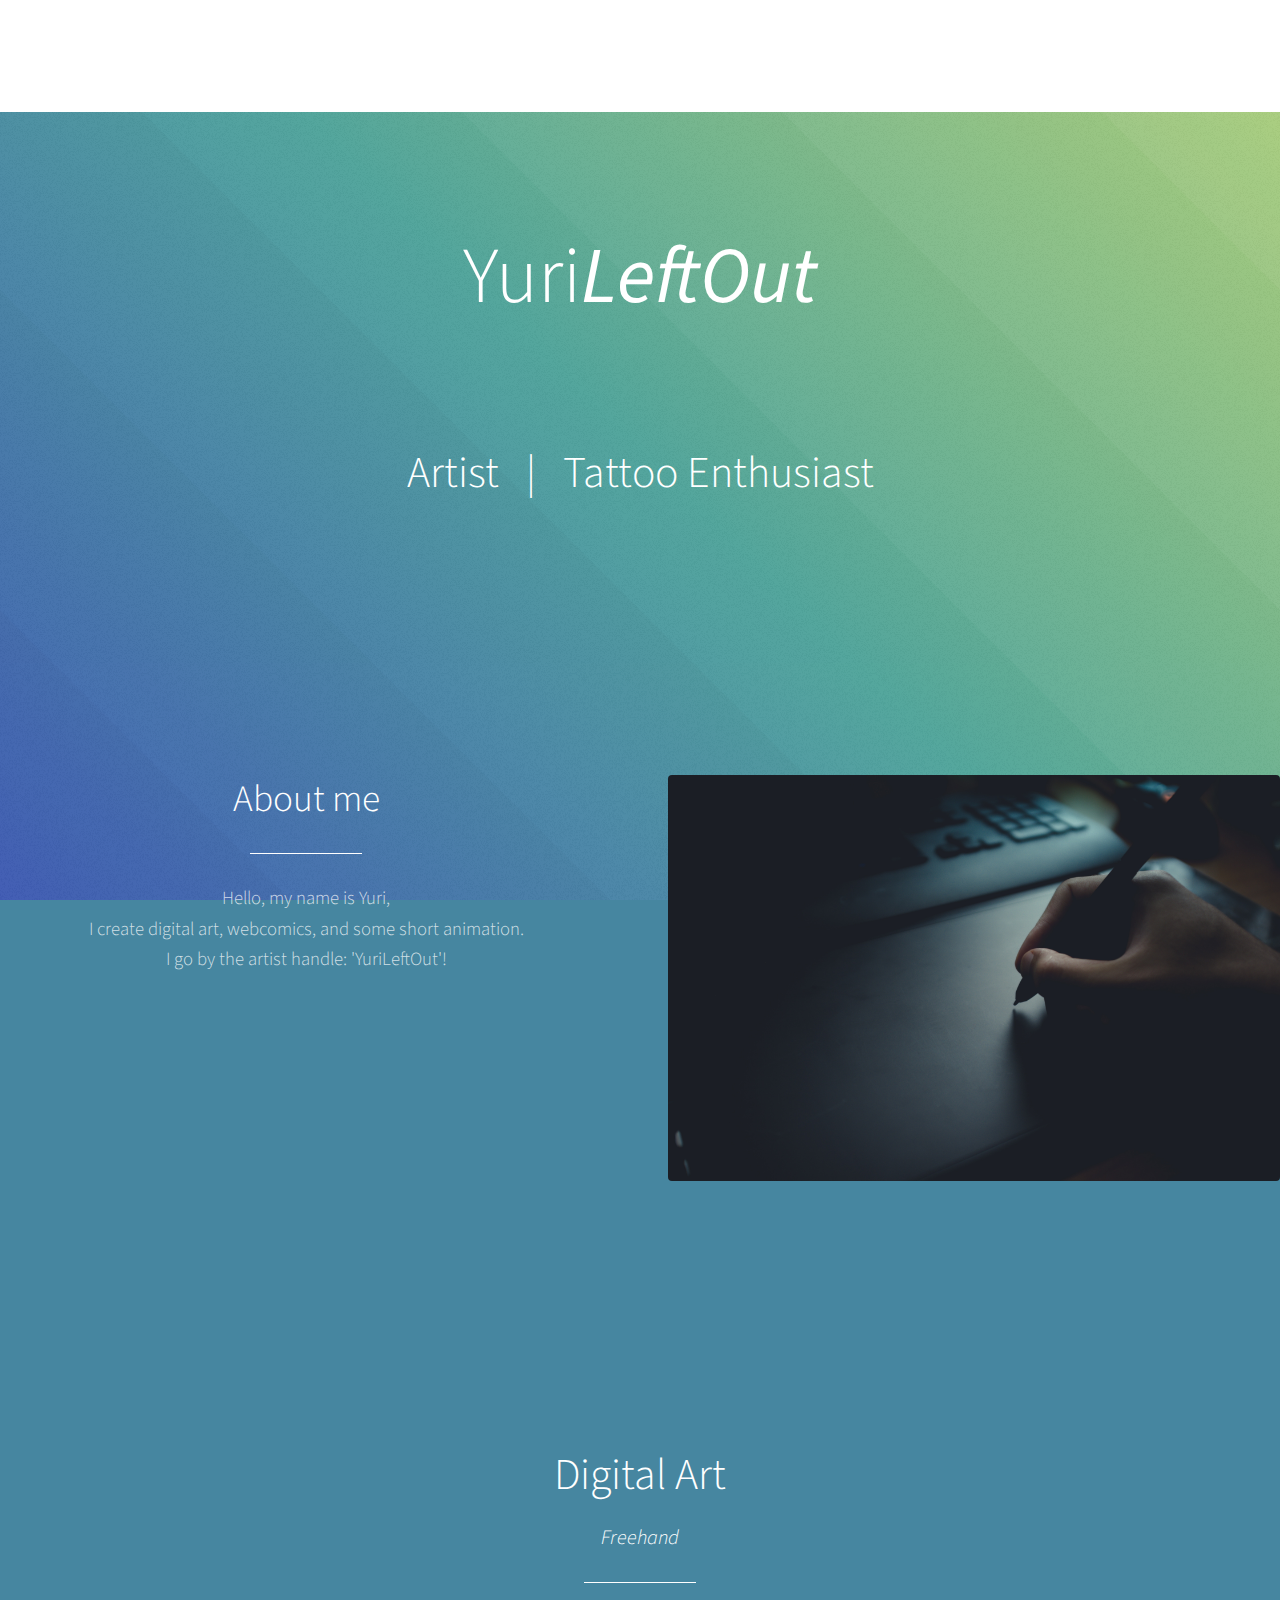
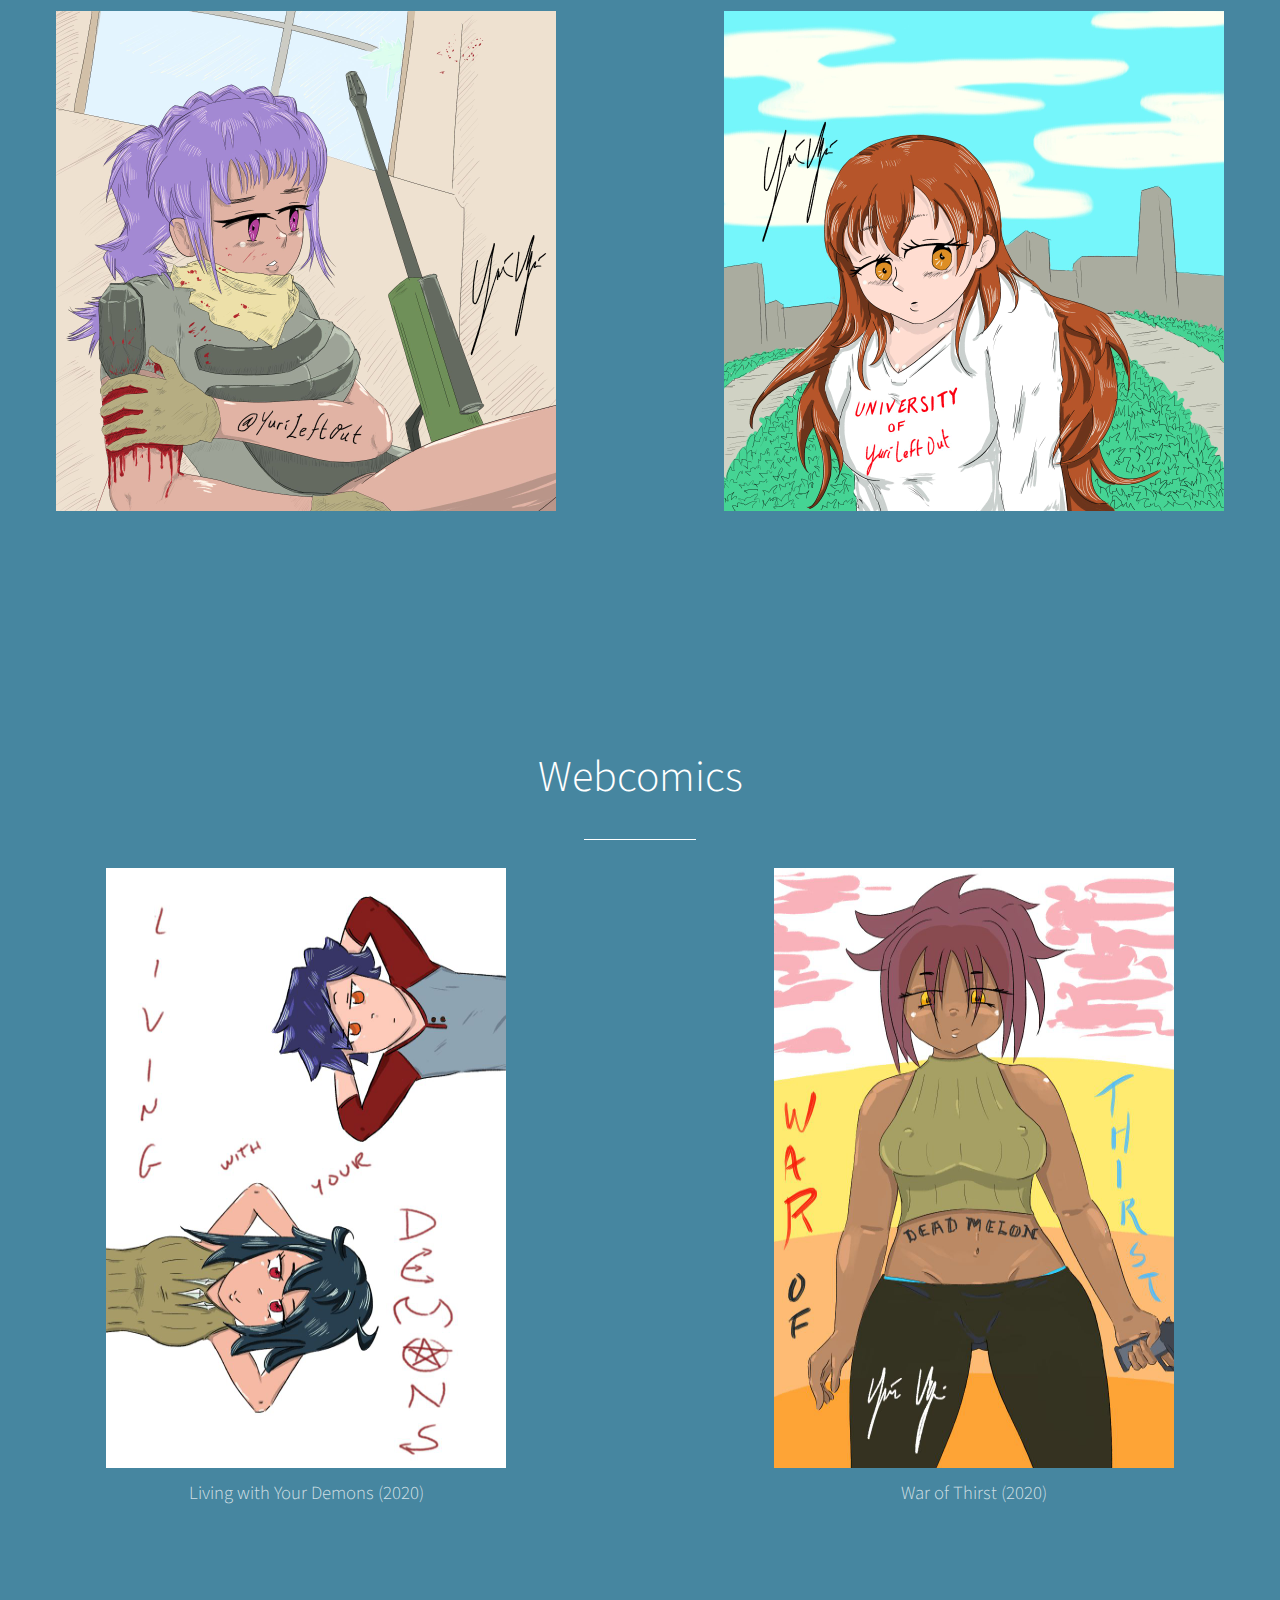
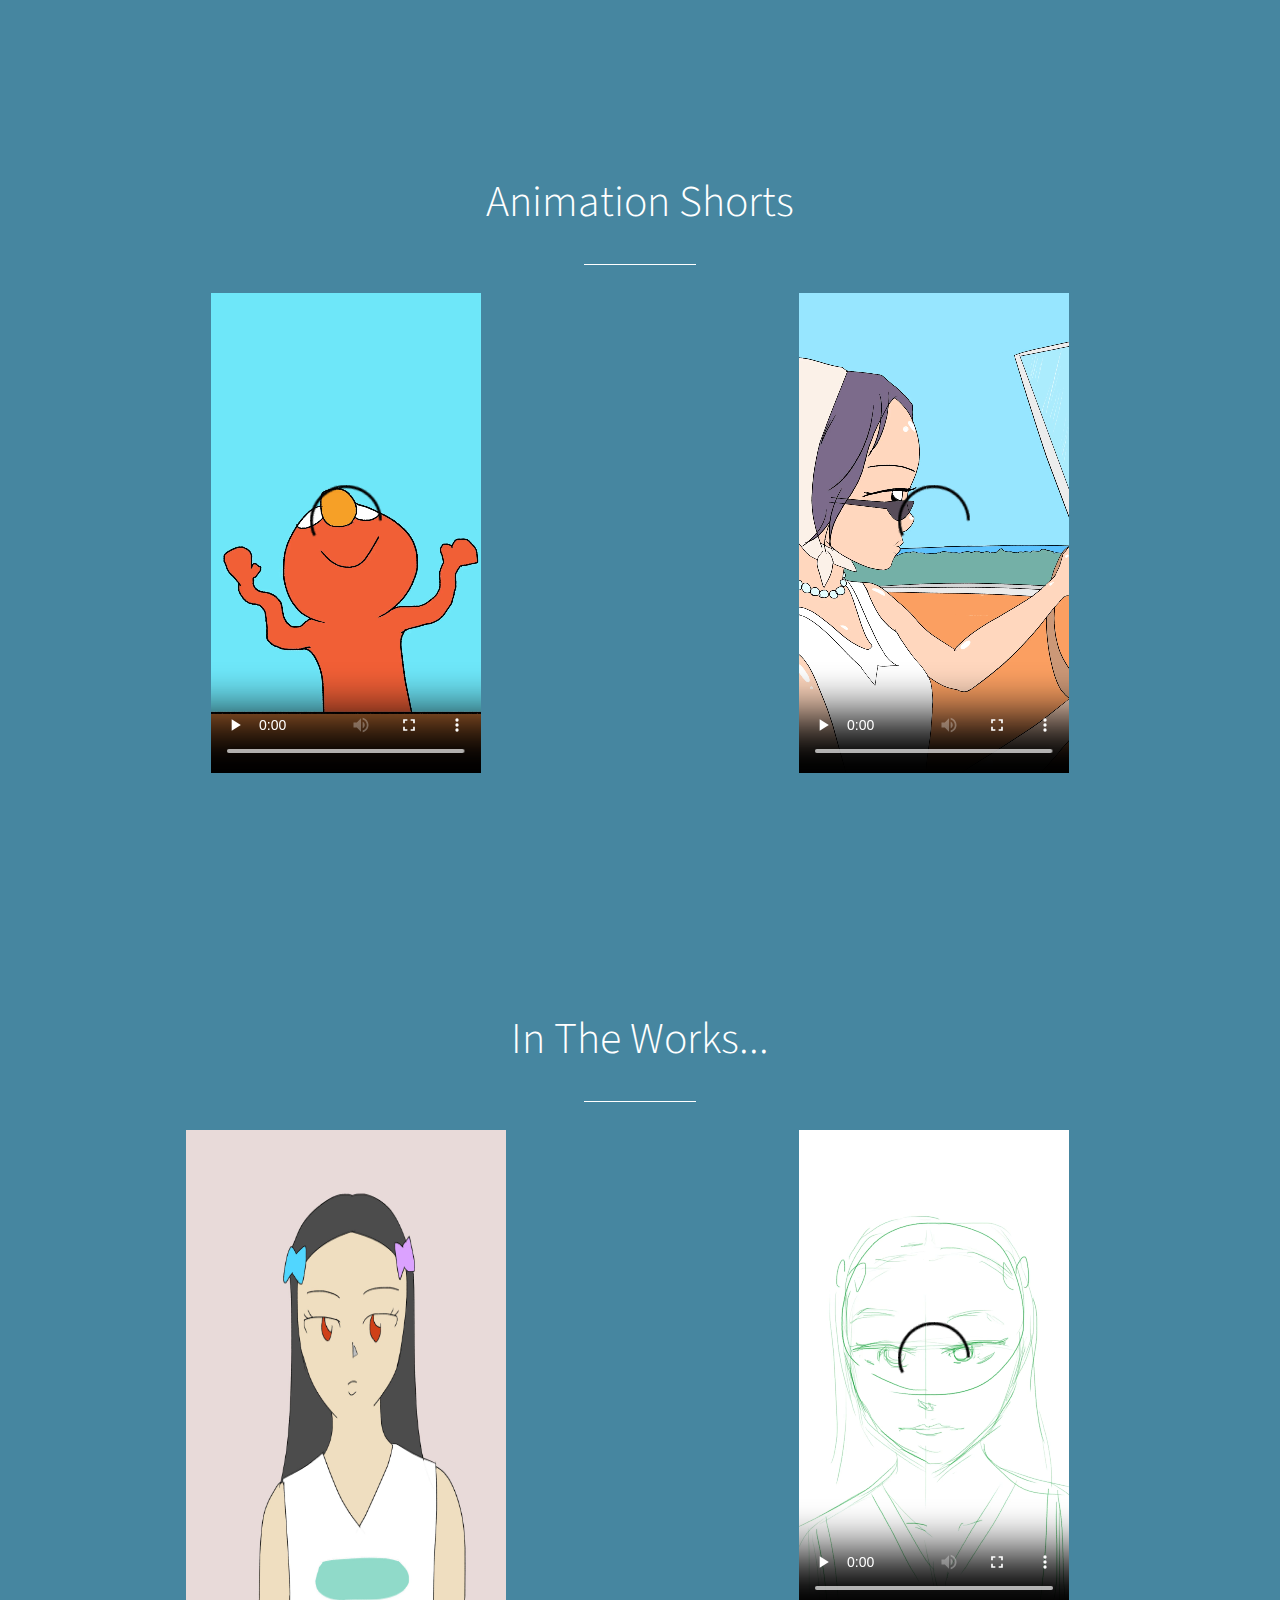
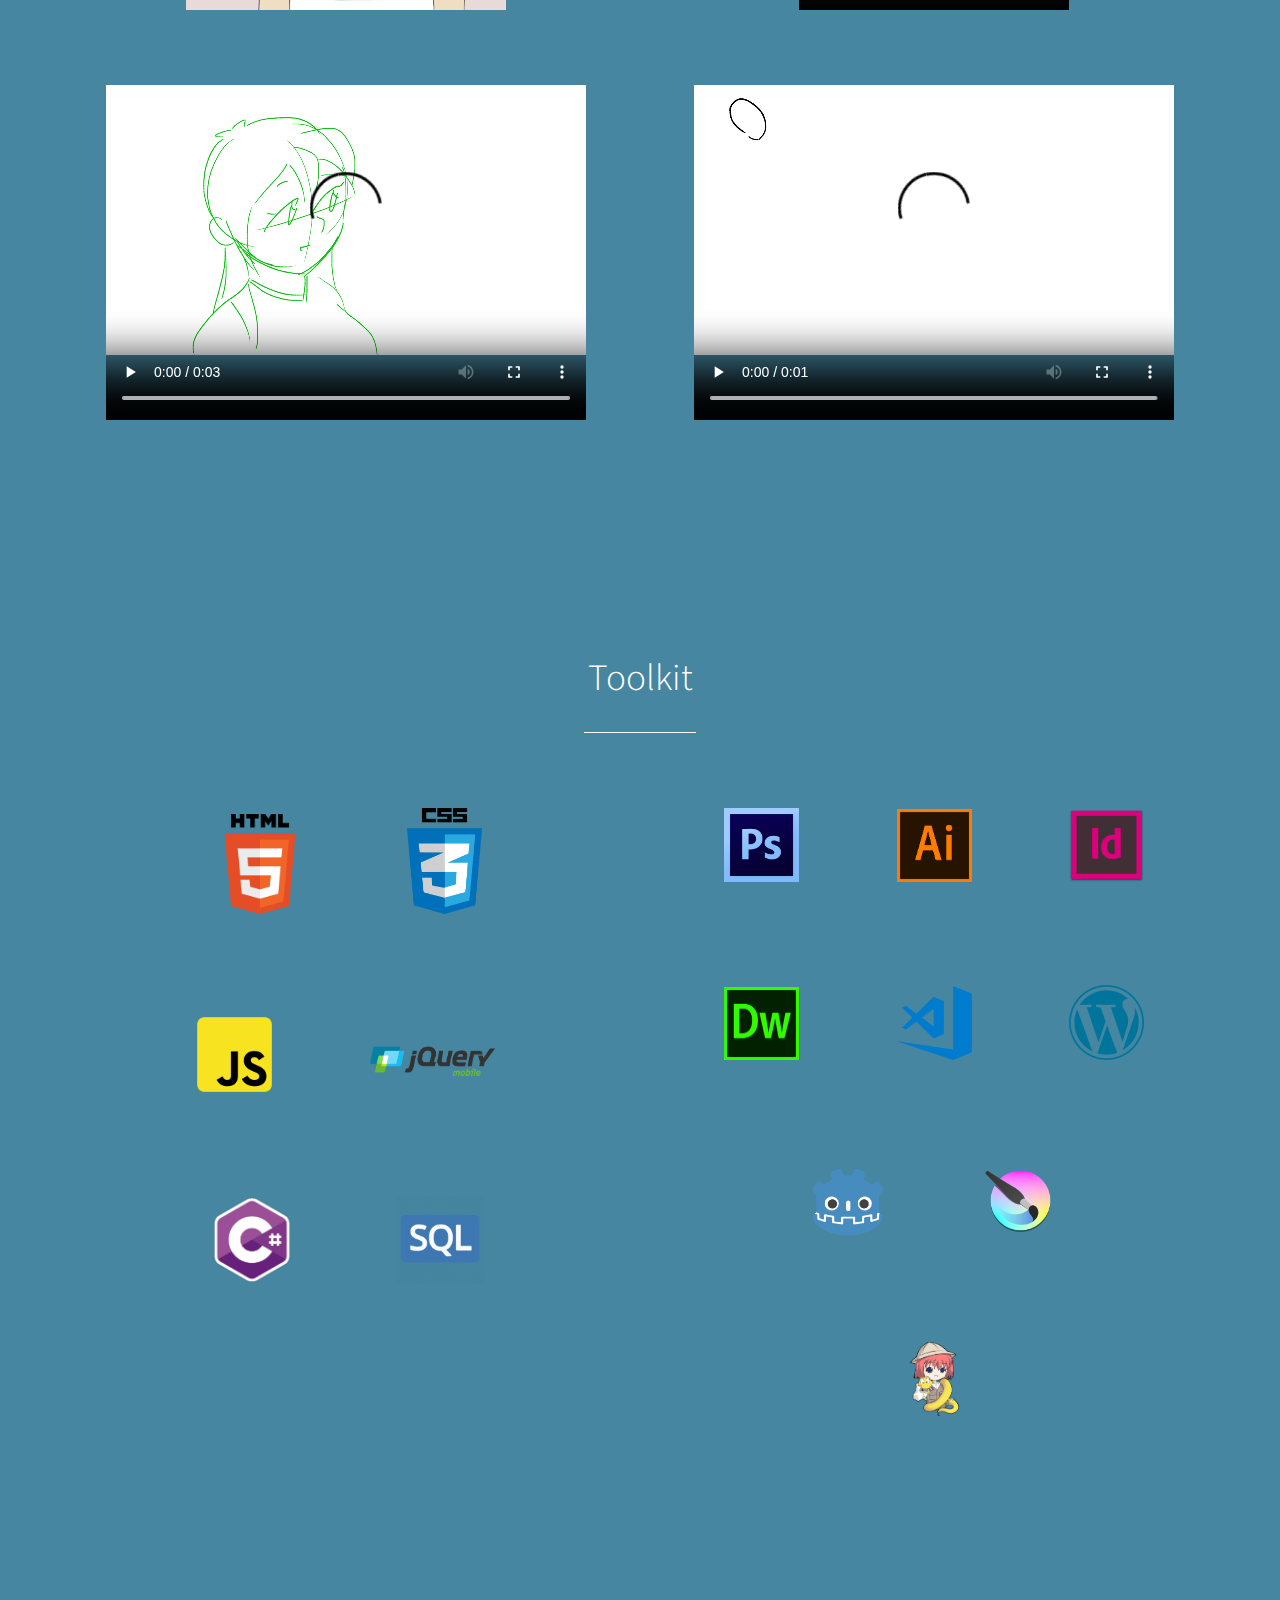
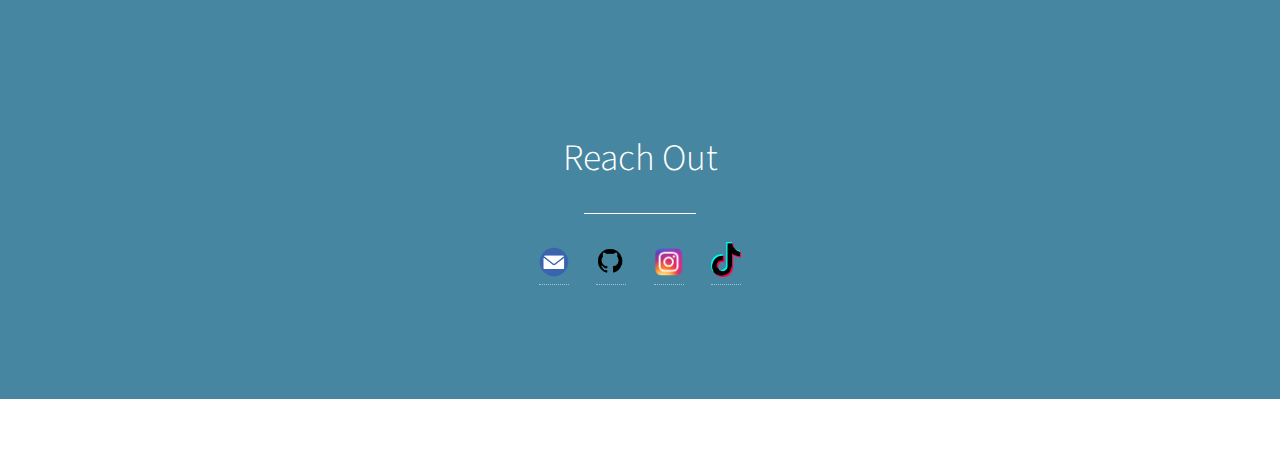
==== commit 59881cce: "Add files via upload" ====
--- a/index.html
+++ b/index.html
@@ -283,7 +283,7 @@
                                     
 									<li><span><img src="godotLogo.png" width="75px" length="75px" alt="Godot"></span></li>
                                     <li><span><img src="kritaLogo.png" width="75px" length="75px" alt="Krita"></span></li>
-                                    <li><span><img src="renpyLogo.png" width="100px" length="100px" alt="Renpy"></span></li>
+                                    <li><span><img src="renpyLogo.png" width="125px" length="125px" alt="Renpy"></span></li>
 									
                                     
 								</ul>
